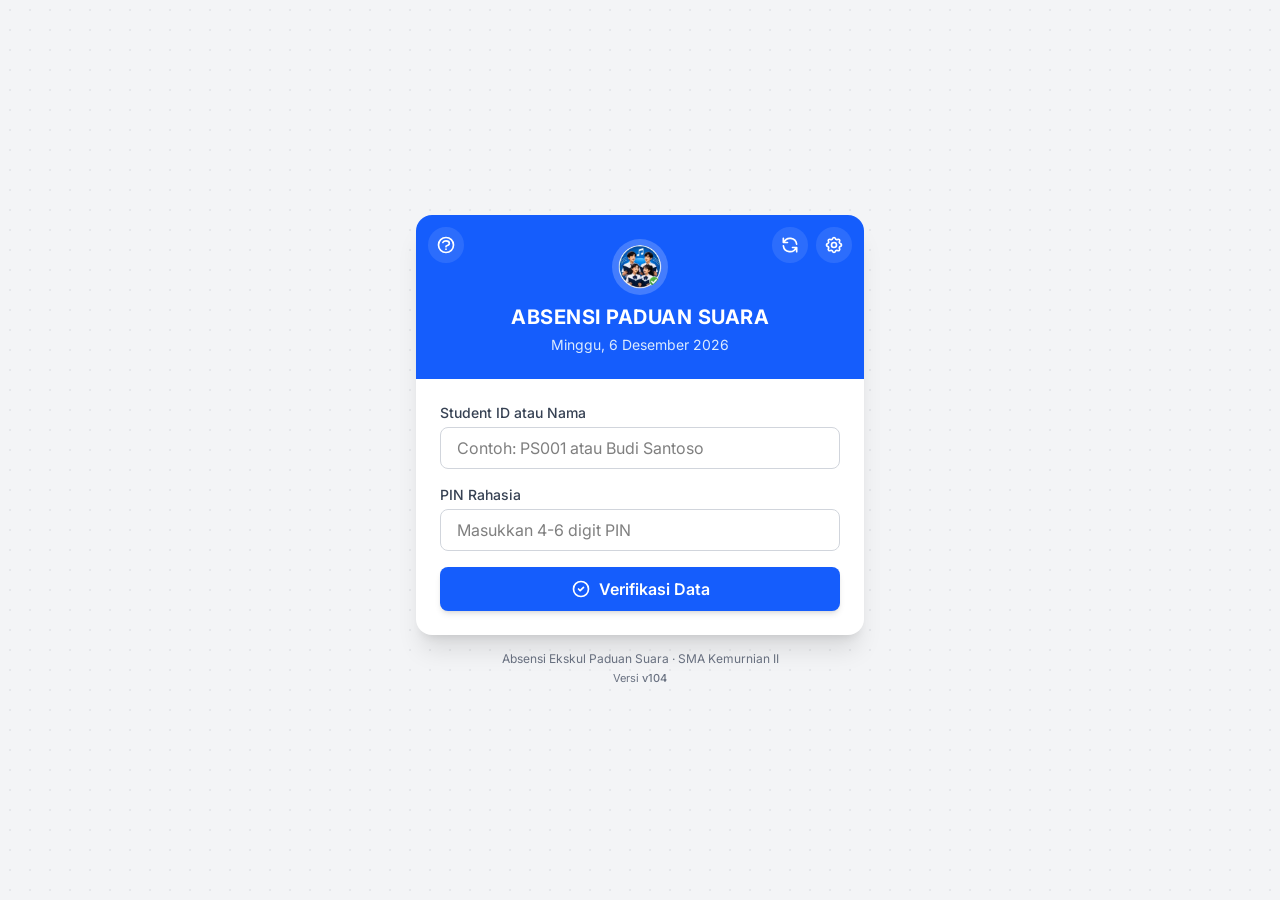
==== index.html @ 50d8f650 "color background feature for status messages Co-authored-by: monkeycode-ai <monkeycode-ai@chaitin.co" ====
<!DOCTYPE html>
<html lang="id">
<head>
    <meta charset="UTF-8">
    <meta name="viewport" content="width=device-width, initial-scale=1.0">
    <title>Absensi - Ekskul Paduan Suara</title>
    <meta name="description" content="Aplikasi absensi ekstrakurikuler Paduan Suara berbasis Google Sheets.">
    <meta name="theme-color" content="#2563eb">
    <link rel="icon" type="image/png" href="favicon.png">
    <link rel="stylesheet" href="styles.css?v=20260928h">
    <style>div[data-netlify-badge-floating] { display: none !important; }</style>
    <link rel="preconnect" href="https://fonts.googleapis.com">
    <link rel="preconnect" href="https://fonts.gstatic.com" crossorigin>
    <link rel="stylesheet" href="https://fonts.googleapis.com/css2?family=Inter:wght@400;500;600;700&display=swap" media="print" onload="this.media='all'">
    <noscript>
        <link rel="stylesheet" href="https://fonts.googleapis.com/css2?family=Inter:wght@400;500;600;700&display=swap">
    </noscript>
    <script src="config.js?v=20260928h" defer></script>
    <script src="app.js?v=20260928h" defer></script>
</head>
<body class="min-h-screen flex flex-col items-center justify-center p-4 bg-gray-50">

    <div id="maintenanceWindow" class="hidden fixed inset-x-0 top-0 z-[80] flex justify-center pt-4 pointer-events-none">
        <div class="blink-red text-white font-bold text-sm px-5 py-3 rounded-lg shadow-2xl border-2 border-red-300 text-center">We're Getting Things Ready</div>
    </div>

    <div class="w-full max-w-md bg-white rounded-2xl shadow-xl overflow-hidden relative">
        <!-- Header -->
        <header class="bg-blue-600 p-6 text-center text-white relative">
            <div class="absolute top-3 left-3">
                <button id="btnHelp" onclick="toggleHelpModal()" class="w-9 h-9 flex items-center justify-center rounded-full bg-white/10 hover:bg-white/20 transition" title="Bantuan" aria-label="Bantuan">
                    <svg class="w-5 h-5" fill="none" stroke="currentColor" viewBox="0 0 24 24" xmlns="http://www.w3.org/2000/svg">
                        <path stroke-linecap="round" stroke-linejoin="round" stroke-width="2" d="M8.228 9c.549-1.165 2.03-2 3.772-2 2.21 0 4 1.343 4 3 0 1.4-1.278 2.575-3.006 2.907-.542.104-.994.54-.994 1.093m0 3h.01M21 12a9 9 0 11-18 0 9 9 0 0118 0z"></path>
                    </svg>
                </button>
            </div>
            <div class="absolute top-3 right-3 flex items-center gap-2">
                <button id="btnRefresh" onclick="location.reload()" class="w-9 h-9 flex items-center justify-center rounded-full bg-white/10 hover:bg-white/20 transition" title="Muat Ulang Data" aria-label="Muat Ulang Data">
                    <svg class="w-5 h-5" fill="none" stroke="currentColor" viewBox="0 0 24 24" xmlns="http://www.w3.org/2000/svg">
                        <path stroke-linecap="round" stroke-linejoin="round" stroke-width="2" d="M4 4v5h.582m15.356 2A8.001 8.001 0 004.582 9m0 0H9m11 11v-5h-.581m0 0a8.003 8.003 0 01-15.357-2m15.357 2H15"></path>
                    </svg>
                </button>
                <button id="btnSettings" onclick="toggleSettingsModal()" class="w-9 h-9 flex items-center justify-center rounded-full bg-white/10 hover:bg-white/20 transition" title="Pengaturan &amp; Setup" aria-label="Pengaturan &amp; Setup">
                    <svg class="w-5 h-5" fill="none" stroke="currentColor" viewBox="0 0 24 24" xmlns="http://www.w3.org/2000/svg">
                        <path stroke-linecap="round" stroke-linejoin="round" stroke-width="2" d="M10.325 4.317c.426-1.756 2.924-1.756 3.35 0a1.724 1.724 0 002.573 1.066c1.543-.94 3.31.826 2.37 2.37a1.724 1.724 0 001.065 2.572c1.756.426 1.756 2.924 0 3.35a1.724 1.724 0 00-1.066 2.573c.94 1.543-.826 3.31-2.37 2.37a1.724 1.724 0 00-2.572 1.065c-.426 1.756-2.924 1.756-3.35 0a1.724 1.724 0 00-2.573-1.066c-1.543.94-3.31-.826-2.37-2.37a1.724 1.724 0 00-1.065-2.572c-1.756-.426-1.756-2.924 0-3.35a1.724 1.724 0 001.066-2.573c-.94-1.543.826-3.31 2.37-2.37.996.608 2.296.07 2.572-1.065z"></path>
                        <path stroke-linecap="round" stroke-linejoin="round" stroke-width="2" d="M15 12a3 3 0 11-6 0 3 3 0 016 0z"></path>
                    </svg>
                </button>
            </div>
            <div class="flex justify-center mb-2">
                <picture>
                    <source srcset="choir-icon-128.webp" type="image/webp">
                    <img src="choir-icon-128.png" alt="Logo Paduan Suara" class="w-14 h-14 rounded-full bg-white/20 p-1.5 object-contain cursor-pointer" id="centerLogo" onclick="logoClick()" title="Logo Paduan Suara">
                </picture>
            </div>
            <h1 class="text-xl font-bold tracking-wide">ABSENSI PADUAN SUARA</h1>
            <p class="text-sm text-blue-100 mt-1 cursor-pointer hover:text-white transition select-none" id="currentDateDisplay" onclick="peekLaporanToday()" title="Lihat laporan absensi hari ini">Memuat tanggal...</p>
        </header>

        <div id="mainCallout" class="hidden callout-banner">
            <div class="callout-marquee flex w-max items-center py-2.5 text-white">
                <span class="callout-marquee-item inline-flex items-center gap-2 px-6 whitespace-nowrap">
                    <svg class="w-5 h-5 shrink-0" fill="none" stroke="currentColor" viewBox="0 0 24 24" xmlns="http://www.w3.org/2000/svg"><path stroke-linecap="round" stroke-linejoin="round" stroke-width="2" d="M9 12l2 2 4-4m6 2a9 9 0 11-18 0 9 9 0 0118 0z"></path></svg>
                    <span id="mainCalloutText" class="callout-marquee-text text-sm font-bold"></span>
                </span>
                <span class="callout-marquee-item inline-flex items-center gap-2 px-6 whitespace-nowrap" aria-hidden="true">
                    <svg class="w-5 h-5 shrink-0" fill="none" stroke="currentColor" viewBox="0 0 24 24" xmlns="http://www.w3.org/2000/svg"><path stroke-linecap="round" stroke-linejoin="round" stroke-width="2" d="M9 12l2 2 4-4m6 2a9 9 0 11-18 0 9 9 0 0118 0z"></path></svg>
                    <span class="callout-marquee-text text-sm font-bold"></span>
                </span>
                <span class="callout-marquee-item inline-flex items-center gap-2 px-6 whitespace-nowrap" aria-hidden="true">
                    <svg class="w-5 h-5 shrink-0" fill="none" stroke="currentColor" viewBox="0 0 24 24" xmlns="http://www.w3.org/2000/svg"><path stroke-linecap="round" stroke-linejoin="round" stroke-width="2" d="M9 12l2 2 4-4m6 2a9 9 0 11-18 0 9 9 0 0118 0z"></path></svg>
                    <span class="callout-marquee-text text-sm font-bold"></span>
                </span>
                <span class="callout-marquee-item inline-flex items-center gap-2 px-6 whitespace-nowrap" aria-hidden="true">
                    <svg class="w-5 h-5 shrink-0" fill="none" stroke="currentColor" viewBox="0 0 24 24" xmlns="http://www.w3.org/2000/svg"><path stroke-linecap="round" stroke-linejoin="round" stroke-width="2" d="M9 12l2 2 4-4m6 2a9 9 0 11-18 0 9 9 0 0118 0z"></path></svg>
                    <span class="callout-marquee-text text-sm font-bold"></span>
                </span>
            </div>
        </div>

        <!-- Peringatan backend belum diatur (URL Apps Script kosong) -->
        <div id="connWarning" class="hidden mx-4 mt-3 rounded-lg border border-red-300 bg-red-50 px-4 py-3 text-red-700 flex items-start gap-2">
            <svg class="w-5 h-5 shrink-0 mt-0.5" fill="none" stroke="currentColor" viewBox="0 0 24 24" xmlns="http://www.w3.org/2000/svg"><path stroke-linecap="round" stroke-linejoin="round" stroke-width="2" d="M12 9v2m0 4h.01m-6.938 4h13.856c1.54 0 2.502-1.667 1.732-3L13.732 4c-.77-1.333-2.694-1.333-3.464 0L3.34 16c-.77 1.333.192 3 1.732 3z"></path></svg>
            <div class="text-sm">
                <p class="font-bold">Backend Google Sheets belum diatur</p>
                <p class="mt-1">Absensi belum dapat diproses. Admin: buka <b>Pengaturan &gt; Koneksi Google Sheets</b>, tempel <b>Apps Script Web App URL</b> yang berakhiran <code>/exec</code>, lalu tekan <b>Simpan</b>. Ketuk logo tengah 5 kali bila ikon Pengaturan belum tampil.</p>
                <button type="button" onclick="toggleAdminModal()" class="mt-2 font-semibold underline">Lihat panduan setup</button>
            </div>
        </div>

        <!-- Form Container -->
        <main class="p-6">
            
            <!-- Tahap 1: Validasi -->
            <form id="verifyForm" class="space-y-4">
                <div>
                    <label for="studentIdentity" class="block text-sm font-medium text-gray-700 mb-1">Student ID atau Nama</label>
                    <input type="text" id="studentIdentity" required placeholder="Contoh: PS001 atau Budi Santoso" class="w-full px-4 py-2 border border-gray-300 rounded-lg focus:ring-2 focus:ring-blue-500 focus:border-blue-500 outline-none transition">
                </div>
                <div>
                    <label for="studentPin" class="block text-sm font-medium text-gray-700 mb-1">PIN Rahasia</label>
                    <input type="password" id="studentPin" required placeholder="Masukkan 4-6 digit PIN" class="w-full px-4 py-2 border border-gray-300 rounded-lg focus:ring-2 focus:ring-blue-500 focus:border-blue-500 outline-none transition" inputmode="numeric">
                </div>
                <button type="submit" id="btnVerify" class="w-full bg-blue-600 hover:bg-blue-700 text-white font-semibold py-2.5 rounded-lg transition shadow-md flex items-center justify-center gap-2">
                    <svg class="w-5 h-5" fill="none" stroke="currentColor" viewBox="0 0 24 24" xmlns="http://www.w3.org/2000/svg"><path stroke-linecap="round" stroke-linejoin="round" stroke-width="2" d="M9 12l2 2 4-4m6 2a9 9 0 11-18 0 9 9 0 0118 0z"></path></svg>
                    <div id="verifyLoader" class="loader hidden"></div>
                    <span id="verifyText">Verifikasi Data</span>
                </button>
            </form>

            <!-- Tahap 2: Detail Absensi -->
            <form id="attendanceForm" class="space-y-4 hidden slide-up">
                <div class="bg-blue-50 p-4 rounded-lg border border-blue-100 mb-4">
                    <p class="text-xs text-blue-500 font-semibold uppercase tracking-wider mb-1">Data Siswa Valid</p>
                    <p class="font-bold text-gray-800 text-lg" id="displayName">-</p>
                    <div class="flex items-center gap-2 text-sm mt-1">
                        <span class="text-gray-600"><span class="font-semibold text-gray-700">ID:</span> <span id="displayStudentId">-</span></span>
                        <span class="text-gray-300">|</span>
                        <span class="text-gray-600" id="displayClass">-</span>
                    </div>
                    <p class="text-xs text-gray-500 mt-2"><span class="font-semibold text-gray-700">Login:</span> <span id="displayLoginTime">-</span></p>
                </div>

                <div>
                    <label for="jenisLatihan" class="block text-sm font-medium text-gray-700 mb-1">Keperluan / Jenis Latihan</label>
                    <select id="jenisLatihan" required class="w-full px-4 py-2 border border-gray-300 rounded-lg focus:ring-2 focus:ring-blue-500 focus:border-blue-500 outline-none transition bg-white">
                        <option value="" disabled selected>Pilih jenis latihan...</option>
                        <option value="Latihan Rutin">Latihan Rutin</option>
                        <option value="Latihan Vokal">Latihan Vokal</option>
                        <option value="Latihan Lagu">Latihan Lagu</option>
                        <option value="Persiapan Lomba">Persiapan Lomba</option>
                        <option value="Persiapan Pentas">Persiapan Pentas</option>
                        <option value="Gladi Bersih">Gladi Bersih</option>
                        <option value="Latihan Tambahan">Latihan Tambahan</option>
                        <option value="Lainnya">Lainnya</option>
                        <option value="Izin">Izin</option>
                    </select>
                </div>

                <div id="remarkBlock">
                    <label for="remark" class="block text-sm font-medium text-gray-700 mb-1">Catatan / Remark
                        <span id="remarkOptional" class="text-gray-500 font-normal">(Opsional)</span>
                        <span id="remarkRequiredLabel" class="text-red-500 font-normal hidden">(Wajib untuk Izin)</span>
                    </label>
                    <textarea id="remark" rows="2" placeholder="Tulis catatan jika ada..." class="w-full px-4 py-2 border border-gray-300 rounded-lg focus:ring-2 focus:ring-blue-500 focus:border-blue-500 outline-none transition resize-none"></textarea>
                </div>

                <div class="flex items-start gap-3 bg-yellow-100 p-3 rounded-lg border border-yellow-300">
                    <input type="checkbox" id="disclaimerCheck" required class="mt-0.5 w-4 h-4 text-blue-600 border-gray-300 rounded focus:ring-2 focus:ring-blue-500 shrink-0">
                    <label for="disclaimerCheck" class="text-xs text-gray-700 leading-relaxed">
                        <span id="disclaimerPresent">Saya menyatakan dengan jujur bahwa absensi ini benar-benar saya lakukan sendiri dan saya sudah berada di ruangan latihan. Saya bertanggung jawab atas kebenaran data absensi yang saya isi.</span>
                        <span id="disclaimerIzin" class="hidden">Izin yang saya cantumkan adalah benar dan dapat dipertanggungjawabkan. Saya bertanggung jawab atas kebenaran keterangan izin yang saya isi.</span>
                    </label>
                </div>

                <div class="flex gap-2 pt-2">
                    <button type="button" id="btnBack" class="w-1/3 bg-gray-200 hover:bg-gray-300 text-gray-800 font-semibold py-2.5 rounded-lg transition flex items-center justify-center gap-2">
                        <svg class="w-5 h-5" fill="none" stroke="currentColor" viewBox="0 0 24 24" xmlns="http://www.w3.org/2000/svg"><path stroke-linecap="round" stroke-linejoin="round" stroke-width="2" d="M6 18L18 6M6 6l12 12"></path></svg>
                        Batal
                    </button>
                    <button type="submit" id="btnSubmit" class="w-2/3 bg-green-600 hover:bg-green-700 text-white font-semibold py-2.5 rounded-lg transition shadow-md flex items-center justify-center gap-2">
                        <svg class="w-5 h-5" fill="none" stroke="currentColor" viewBox="0 0 24 24" xmlns="http://www.w3.org/2000/svg"><path stroke-linecap="round" stroke-linejoin="round" stroke-width="2" d="M5 13l4 4L19 7"></path></svg>
                        <div id="submitLoader" class="loader hidden"></div>
                        <span id="submitText">Submit Absensi</span>
                    </button>
                </div>
            </form>
        </main>
    </div>

    <!-- Footer -->
    <footer class="mt-4 text-center text-xs text-gray-500">
        <p onclick="toggleQrModal()" class="cursor-pointer hover:text-gray-700 transition" title="Tampilkan QR Paduan Suara">Absensi Ekskul Paduan Suara &middot; SMA Kemurnian II</p>
        <p class="mt-1 text-[11px] text-gray-500">Versi <span id="appVersion" class="font-medium">v-</span></p>
    </footer>

    <!-- Tombol Admin (Setup) - dinonaktifkan -->
    <button onclick="toggleAdminModal()" class="hidden">
        Admin: Setup Google Sheets Backend
    </button>

    <!-- Modal Status (Berhasil/Gagal) -->
    <div id="statusModal" class="fixed inset-0 bg-black/50 hidden items-center justify-center z-[70] p-4 opacity-0 transition-opacity duration-300">
        <div class="bg-white rounded-2xl shadow-2xl p-6 max-w-sm w-full text-center transform scale-95 transition-transform duration-300" id="statusModalContent">
            <div id="statusIcon" class="mx-auto w-16 h-16 rounded-full flex items-center justify-center mb-4"></div>
            <h2 id="statusTitle" class="text-xl font-bold text-gray-800 mb-2">Status</h2>
            <p id="statusMessage" class="text-gray-600 mb-6">Pesan detail akan muncul di sini.</p>
            <button onclick="closeStatusModal()" class="w-full bg-gray-100 hover:bg-gray-200 text-gray-800 font-semibold py-2.5 rounded-lg transition flex items-center justify-center gap-2">
                <svg class="w-5 h-5" fill="none" stroke="currentColor" viewBox="0 0 24 24" xmlns="http://www.w3.org/2000/svg"><path stroke-linecap="round" stroke-linejoin="round" stroke-width="2" d="M13 7l5 5-5 5M6 12h12"></path></svg>
                Lanjutkan
            </button>
        </div>
    </div>

    <!-- Modal Konfirmasi -->
    <div id="confirmModal" class="fixed inset-0 bg-black/50 hidden items-center justify-center z-[80] p-4 opacity-0 transition-opacity duration-300">
        <div class="bg-white rounded-2xl shadow-2xl p-6 max-w-sm w-full text-center transform scale-95 transition-transform duration-300" id="confirmModalContent">
            <div class="mx-auto w-16 h-16 rounded-full flex items-center justify-center mb-4 bg-yellow-100 text-yellow-600">
                <svg class="w-10 h-10" fill="none" stroke="currentColor" viewBox="0 0 24 24" xmlns="http://www.w3.org/2000/svg"><path stroke-linecap="round" stroke-linejoin="round" stroke-width="2" d="M12 9v2m0 4h.01M10.29 3.86L1.82 18a2 2 0 001.71 3h16.94a2 2 0 001.71-3L13.71 3.86a2 2 0 00-3.42 0z"></path></svg>
            </div>
            <h2 id="confirmTitle" class="text-xl font-bold text-gray-800 mb-2">Konfirmasi</h2>
            <p id="confirmMessage" class="text-gray-600 mb-6">Pesan konfirmasi akan muncul di sini.</p>
            <div class="flex gap-2">
                <button type="button" id="confirmCancel" class="flex-1 bg-gray-100 hover:bg-gray-200 text-gray-800 font-semibold py-2.5 rounded-lg transition">Batal</button>
                <button type="button" id="confirmOk" class="flex-1 bg-blue-600 hover:bg-blue-700 text-white font-semibold py-2.5 rounded-lg transition">Lanjutkan</button>
            </div>
        </div>
    </div>

    <!-- Modal Pembaruan Aplikasi (perlu hard refresh) -->
    <div id="updateModal" class="fixed inset-0 bg-black/50 hidden items-center justify-center z-[100] p-4 opacity-0 transition-opacity duration-300">
        <div class="bg-white rounded-2xl shadow-2xl p-6 max-w-sm w-full text-center transform scale-95 transition-transform duration-300 border-2 border-red-300" id="updateModalContent">
            <div class="mx-auto w-16 h-16 rounded-full flex items-center justify-center mb-4 bg-red-100 text-red-600">
                <svg class="w-10 h-10" fill="none" stroke="currentColor" viewBox="0 0 24 24" xmlns="http://www.w3.org/2000/svg"><path stroke-linecap="round" stroke-linejoin="round" stroke-width="2" d="M4 4v5h.582m15.356 2A8.001 8.001 0 004.582 9m0 0H9m11 11v-5h-.581m0 0a8.003 8.003 0 01-15.357-2m15.357 2H15"></path></svg>
            </div>
            <h2 class="text-xl font-bold text-red-700 mb-2">Pembaruan Tersedia</h2>
            <p class="text-gray-600 mb-6">Aplikasi ada perubahan, perlu hard refresh ulang.</p>
            <div class="flex gap-2">
                <button type="button" onclick="dismissUpdateModal()" class="flex-1 bg-gray-100 hover:bg-gray-200 text-gray-800 font-semibold py-2.5 rounded-lg transition">Nanti</button>
                <button type="button" id="btnHardRefresh" onclick="hardRefreshApp()" class="flex-1 btn-danger font-semibold py-2.5 rounded-lg transition flex items-center justify-center gap-2">
                    <svg class="w-5 h-5" fill="none" stroke="currentColor" viewBox="0 0 24 24" xmlns="http://www.w3.org/2000/svg"><path stroke-linecap="round" stroke-linejoin="round" stroke-width="2" d="M4 4v5h.582m15.356 2A8.001 8.001 0 004.582 9m0 0H9m11 11v-5h-.581m0 0a8.003 8.003 0 01-15.357-2m15.357 2H15"></path></svg>
                    Hard Refresh
                </button>
            </div>
        </div>
    </div>

    <!-- Modal Pengaturan Admin -->
    <!-- Modal Pengaturan (publik): Koneksi & Setup Backend -->
    <div id="settingsModal" class="fixed inset-0 bg-black/60 hidden flex-col items-center justify-center z-50 p-4 opacity-0 transition-opacity duration-300">
        <div class="bg-white rounded-2xl shadow-2xl max-w-md w-full max-h-[90vh] flex flex-col overflow-hidden">
            <div class="px-6 py-4 border-b flex justify-between items-center bg-gray-50">
                <h2 class="text-lg font-bold text-gray-800">Pengaturan &amp; Setup</h2>
                <button onclick="toggleSettingsModal()" class="text-gray-500 hover:text-red-500 text-2xl leading-none">&times;</button>
            </div>
            <div class="p-6 overflow-y-auto flex-1 space-y-5">
                <!-- Koneksi Google Sheets -->
                <div class="bg-green-50 p-4 rounded-lg border border-green-200" id="connBlock">
                    <button type="button" onclick="toggleSettingsSection('connBody', this)" aria-expanded="false" class="w-full flex items-center justify-between gap-2 text-left">
                        <span class="flex items-center gap-2">
                            <span class="inline-flex w-8 h-8 items-center justify-center rounded-full bg-green-100 text-green-700 shrink-0" aria-hidden="true">
                                <svg class="w-5 h-5" fill="none" stroke="currentColor" viewBox="0 0 24 24" xmlns="http://www.w3.org/2000/svg"><path stroke-linecap="round" stroke-linejoin="round" stroke-width="2" d="M13.828 10.172a4 4 0 00-5.656 0l-4 4a4 4 0 105.656 5.656l1.102-1.101m-.758-4.899a4 4 0 005.656 0l4-4a4 4 0 00-5.656-5.656l-1.1 1.1"></path></svg>
                            </span>
                            <h3 class="font-bold text-sm">Koneksi Google Sheets</h3>
                        </span>
                        <svg data-chevron="true" class="w-4 h-4 text-gray-500 shrink-0" fill="none" stroke="currentColor" viewBox="0 0 24 24" xmlns="http://www.w3.org/2000/svg"><path stroke-linecap="round" stroke-linejoin="round" stroke-width="2" d="M19 9l-7 7-7-7"></path></svg>
                    </button>
                    <div id="connBody" class="hidden mt-3">
                    <p class="text-xs text-gray-500 mb-3">Atur URL Aplikasi Web Google Apps Script sebagai backend absensi. Kosongkan untuk memakai URL default dari <code>config.js</code>.</p>
                    <div id="connSource" class="text-xs font-medium mb-3"></div>
                    <label for="apiUrlSetting" class="block text-sm font-medium text-gray-700 mb-1">Apps Script Web App URL</label>
                    <input type="url" id="apiUrlSetting" inputmode="url" placeholder="https://script.google.com/macros/s/.../exec" autocomplete="off" class="w-full px-4 py-2 border border-gray-300 rounded-lg focus:ring-2 focus:ring-blue-500 focus:border-blue-500 outline-none transition">
                    <div class="flex gap-2 mt-3">
                        <button id="btnTestConn" class="w-1/2 bg-gray-200 hover:bg-gray-300 text-gray-800 font-semibold py-2 rounded-lg transition flex items-center justify-center gap-2">
                            <svg class="w-5 h-5" fill="none" stroke="currentColor" viewBox="0 0 24 24" xmlns="http://www.w3.org/2000/svg"><path stroke-linecap="round" stroke-linejoin="round" stroke-width="2" d="M8.111 16.404a5.5 5.5 0 017.778 0M12 20h.01m-7.08-7.07c3.9-3.9 10.23-3.9 14.14 0M1.394 9.393c5.857-5.857 15.355-5.857 21.213 0"></path></svg>
                            Test Koneksi
                        </button>
                        <button id="btnSaveConn" class="w-1/2 bg-green-600 hover:bg-green-700 text-white font-semibold py-2 rounded-lg transition shadow-md flex items-center justify-center gap-2">
                            <svg class="w-5 h-5" fill="none" stroke="currentColor" viewBox="0 0 24 24" xmlns="http://www.w3.org/2000/svg"><path stroke-linecap="round" stroke-linejoin="round" stroke-width="2" d="M4 16v1a3 3 0 003 3h10a3 3 0 003-3v-1m-4-4l-4 4m0 0l-4-4m4 4V4"></path></svg>
                            Simpan
                        </button>
                    </div>
                    <p id="connStatus" class="text-sm mt-2"></p>
                    </div>
                </div>

                <!-- Setup Backend -->
                <div class="bg-gray-50 p-4 rounded-lg border border-gray-200">
                    <div class="flex items-center gap-2 mb-1">
                        <span class="inline-flex w-8 h-8 items-center justify-center rounded-full bg-slate-200 text-slate-700 shrink-0" aria-hidden="true">
                            <svg class="w-5 h-5" fill="none" stroke="currentColor" viewBox="0 0 24 24" xmlns="http://www.w3.org/2000/svg"><path stroke-linecap="round" stroke-linejoin="round" stroke-width="2" d="M12 6.253v13m0-13C10.832 5.477 9.246 5 7.5 5S4.168 5.477 3 6.253v13C4.168 18.477 5.754 18 7.5 18s3.332.477 4.5 1.253m0-13C13.168 5.477 14.754 5 16.5 5c1.747 0 3.332.477 4.5 1.253v13C19.832 18.477 18.247 18 16.5 18c-1.746 0-3.332.477-4.5 1.253"></path></svg>
                        </span>
                        <h3 class="font-bold text-sm">Setup Backend</h3>
                    </div>
                    <p class="text-xs text-gray-500 mb-3">Panduan menghubungkan aplikasi ini ke Google Sheets.</p>
                    <button id="btnShowSetup" onclick="toggleAdminModal()" class="w-full bg-gray-800 hover:bg-gray-900 text-white font-semibold py-2 rounded-lg transition flex items-center justify-center gap-2">
                        <svg class="w-5 h-5" fill="none" stroke="currentColor" viewBox="0 0 24 24" xmlns="http://www.w3.org/2000/svg"><path stroke-linecap="round" stroke-linejoin="round" stroke-width="2" d="M4 6h16M4 10h16M4 14h16M4 18h16"></path></svg>
                        Setup Google Sheets Backend
                    </button>
                </div>
            </div>
        </div>
    </div>

    <!-- Modal Menu Admin (tersembunyi: buka dengan 5x ketuk logo) -->
    <div id="menuAdminModal" class="fixed inset-0 bg-black/60 hidden flex-col items-center justify-center z-50 p-4 opacity-0 transition-opacity duration-300">
        <div class="bg-white rounded-2xl shadow-2xl max-w-md w-full max-h-[90vh] flex flex-col overflow-hidden">
            <div class="px-6 py-4 border-b flex justify-between items-center bg-gray-50">
                <h2 class="text-lg font-bold text-gray-800">Menu Admin</h2>
                <button onclick="toggleMenuAdminModal()" class="text-gray-500 hover:text-red-500 text-2xl leading-none">&times;</button>
            </div>
            <div class="p-6 overflow-y-auto flex-1 space-y-5">
                <!-- Keamanan -->
                <div class="bg-gray-50 p-4 rounded-lg border border-gray-200">
                    <div class="flex items-center gap-2 mb-1">
                        <span class="inline-flex w-8 h-8 items-center justify-center rounded-full bg-blue-100 text-blue-700 shrink-0" aria-hidden="true">
                            <svg class="w-5 h-5" fill="none" stroke="currentColor" viewBox="0 0 24 24" xmlns="http://www.w3.org/2000/svg"><path stroke-linecap="round" stroke-linejoin="round" stroke-width="2" d="M12 15v2m-6 4h12a2 2 0 002-2v-6a2 2 0 00-2-2H6a2 2 0 00-2 2v6a2 2 0 002 2zm10-10V7a4 4 0 00-8 0v4h8z"></path></svg>
                        </span>
                        <h3 class="font-bold text-sm">Keamanan</h3>
                    </div>
                    <p class="text-xs text-gray-500 mb-3">Menu ini khusus admin dan dilindungi kata sandi. Koneksi Google Sheets & Setup Backend ada di menu <b>Pengaturan</b> (ikon roda gigi) yang dapat dibuka tanpa kata sandi.</p>

                    <div id="secLocked">
                        <label for="unlockPwd" class="block text-sm font-medium text-gray-700 mb-1">Kata Sandi Admin</label>
                        <input type="password" id="unlockPwd" autocomplete="current-password" placeholder="Masukkan kata sandi admin" class="w-full px-4 py-2 border border-gray-300 rounded-lg focus:ring-2 focus:ring-blue-500 focus:border-blue-500 outline-none transition">
                        <button id="btnUnlock" class="w-full mt-3 bg-blue-600 hover:bg-blue-700 text-white font-semibold py-2 rounded-lg transition shadow-md flex items-center justify-center gap-2">
                            <svg class="w-5 h-5" fill="none" stroke="currentColor" viewBox="0 0 24 24" xmlns="http://www.w3.org/2000/svg"><path stroke-linecap="round" stroke-linejoin="round" stroke-width="2" d="M8 11V7a4 4 0 118 0m-4 1v1m-6 4h12a2 2 0 012 2v6a2 2 0 01-2 2H6a2 2 0 01-2-2v-6a2 2 0 012-2z"></path></svg>
                            Buka Kunci
                        </button>
                        <p id="unlockStatus" class="text-xs mt-2"></p>
                        <p class="text-xs text-gray-500 mt-2">Submenu Tahun ekskul padus, Laporan Absensi, Daftar Siswa, dan Backup Data dikunci sampai kata sandi yang benar dimasukkan.</p>
                    </div>

                    <div id="secUnlocked" class="hidden">
                        <div class="flex justify-end mb-3">
                            <button id="btnLock" class="bg-gray-200 hover:bg-gray-300 text-gray-800 text-sm font-semibold px-3 py-1.5 rounded-lg transition flex items-center gap-2">
                                <svg class="w-4 h-4" fill="none" stroke="currentColor" viewBox="0 0 24 24" xmlns="http://www.w3.org/2000/svg"><path stroke-linecap="round" stroke-linejoin="round" stroke-width="2" d="M12 15v2m-6 4h12a2 2 0 002-2v-6a2 2 0 00-2-2H6a2 2 0 00-2 2v6a2 2 0 002 2zm10-10V7a4 4 0 00-8 0v4h8z"></path></svg>
                                Kunci Pengaturan
                            </button>
                        </div>
                    </div>
                </div>

                <!-- Tahun ekskul padus -->
                <div class="bg-yellow-50 p-4 rounded-lg border border-yellow-200 hidden" id="yearBlock">
                    <div class="flex items-start justify-between gap-3">
                        <div>
                            <div class="flex items-center gap-2 mb-1">
                                <span class="inline-flex w-8 h-8 items-center justify-center rounded-full bg-amber-100 text-amber-700 shrink-0" aria-hidden="true">
                                    <svg class="w-5 h-5" fill="none" stroke="currentColor" viewBox="0 0 24 24" xmlns="http://www.w3.org/2000/svg"><path stroke-linecap="round" stroke-linejoin="round" stroke-width="2" d="M8 7V3m8 4V3m-9 8h10M5 21h14a2 2 0 002-2V7a2 2 0 00-2-2H5a2 2 0 00-2 2v12a2 2 0 002 2z"></path></svg>
                                </span>
                                <h3 class="font-bold text-sm">Tahun ekskul padus</h3>
                            </div>
                            <p class="text-xs text-gray-500">Aktifkan untuk membatasi semua laporan pada rentang tahun ekskul (bulan-tahun).</p>
                        </div>
                        <button type="button" id="yearEnabledToggle" role="switch" aria-checked="true" aria-label="Aktifkan batas tahun ekskul" class="relative inline-flex h-6 w-11 shrink-0 items-center rounded-full bg-gray-300 transition-colors">
                            <span id="yearEnabledKnob" class="inline-block h-4 w-4 transform rounded-full bg-white shadow transition-transform translate-x-1"></span>
                        </button>
                    </div>
                    <p id="yearToggleStatus" class="text-xs mt-2 font-medium"></p>
                    <div id="yearRangeFields" class="mt-3">
                        <label for="startYearSetting" class="block text-sm font-medium text-gray-700 mb-1">Awal ekskul (MM-YYYY):</label>
                        <input type="text" id="startYearSetting" placeholder="MM-YYYY" maxlength="7" inputmode="numeric" autocomplete="off" class="w-full px-4 py-2 border border-gray-300 rounded-lg focus:ring-2 focus:ring-blue-500 focus:border-blue-500 outline-none transition bg-white">
                        <label for="endYearSetting" class="block text-sm font-medium text-gray-700 mb-1 mt-3">Akhir ekskul (MM-YYYY):</label>
                        <input type="text" id="endYearSetting" placeholder="MM-YYYY" maxlength="7" inputmode="numeric" autocomplete="off" class="w-full px-4 py-2 border border-gray-300 rounded-lg focus:ring-2 focus:ring-blue-500 focus:border-blue-500 outline-none transition bg-white">
                        <button id="btnSaveYear" class="w-full mt-3 bg-blue-600 hover:bg-blue-700 text-white font-semibold py-2 rounded-lg transition shadow-md flex items-center justify-center gap-2">
                            <svg class="w-5 h-5" fill="none" stroke="currentColor" viewBox="0 0 24 24" xmlns="http://www.w3.org/2000/svg"><path stroke-linecap="round" stroke-linejoin="round" stroke-width="2" d="M4 16v1a3 3 0 003 3h10a3 3 0 003-3v-1m-4-4l-4 4m0 0l-4-4m4 4V4"></path></svg>
                            Simpan
                        </button>
                        <p id="yearStatus" class="text-sm mt-2"></p>
                    </div>
                </div>

                <!-- Laporan Absensi -->
                <div class="bg-yellow-50 p-4 rounded-lg border border-yellow-200 hidden" id="reportBlock">
                    <div class="flex items-center gap-2 mb-1">
                        <span class="inline-flex w-8 h-8 items-center justify-center rounded-full bg-blue-100 text-blue-700 shrink-0" aria-hidden="true">
                            <svg class="w-5 h-5" fill="none" stroke="currentColor" viewBox="0 0 24 24" xmlns="http://www.w3.org/2000/svg"><path stroke-linecap="round" stroke-linejoin="round" stroke-width="2" d="M9 19v-6a2 2 0 00-2-2H5a2 2 0 00-2 2v6a2 2 0 002 2h2a2 2 0 002-2zm0 0V9a2 2 0 012-2h2a2 2 0 012 2v10m-6 0a2 2 0 002 2h2a2 2 0 002-2m0 0V5a2 2 0 012-2h2a2 2 0 012 2v14a2 2 0 01-2 2h-2a2 2 0 01-2-2z"></path></svg>
                        </span>
                        <h3 class="font-bold text-sm">Laporan Absensi</h3>
                    </div>
                    <p class="text-xs text-gray-500 mb-3">Lihat data absensi berdasarkan tanggal.</p>
                    <label for="reportDate" class="block text-sm font-medium text-gray-700 mb-1">Tanggal</label>
                    <input type="date" id="reportDate" class="w-full px-4 py-2 border border-gray-300 rounded-lg focus:ring-2 focus:ring-blue-500 focus:border-blue-500 outline-none transition bg-white">
                    <button id="btnShowReport" class="w-full mt-3 bg-blue-600 hover:bg-blue-700 text-white font-semibold py-2 rounded-lg transition shadow-md flex items-center justify-center gap-2">
                        <svg class="w-5 h-5" fill="none" stroke="currentColor" viewBox="0 0 24 24" xmlns="http://www.w3.org/2000/svg"><path stroke-linecap="round" stroke-linejoin="round" stroke-width="2" d="M8 7V3m8 4V3m-9 8h10M5 21h14a2 2 0 002-2V7a2 2 0 00-2-2H5a2 2 0 00-2 2v12a2 2 0 002 2z"></path></svg>
                        Lihat Data
                    </button>
                    <p id="reportStatus" class="text-sm mt-2"></p>
                </div>

                <!-- Daftar Siswa -->
                <div class="bg-yellow-50 p-4 rounded-lg border border-yellow-200 hidden" id="studentBlock">
                    <div class="flex items-center gap-2 mb-1">
                        <span class="inline-flex w-8 h-8 items-center justify-center rounded-full bg-indigo-100 text-indigo-700 shrink-0" aria-hidden="true">
                            <svg class="w-5 h-5" fill="none" stroke="currentColor" viewBox="0 0 24 24" xmlns="http://www.w3.org/2000/svg"><path stroke-linecap="round" stroke-linejoin="round" stroke-width="2" d="M17 20h5v-2a3 3 0 00-5.356-1.857M17 20H7m10 0v-2c0-.656-.126-1.283-.356-1.857M7 20H2v-2a3 3 0 015.356-1.857M7 20v-2c0-.656.126-1.283.356-1.857m0 0a5.002 5.002 0 019.288 0M15 7a3 3 0 11-6 0 3 3 0 016 0zm6 3a2 2 0 11-4 0 2 2 0 014 0zM7 10a2 2 0 11-4 0 2 2 0 014 0z"></path></svg>
                        </span>
                        <h3 class="font-bold text-sm">Daftar Siswa</h3>
                    </div>
                    <p class="text-xs text-gray-500 mb-3">Lihat daftar siswa dari sheet STUDENTS (PIN tidak ditampilkan).</p>
                    <button id="btnShowStudents" class="w-full bg-blue-600 hover:bg-blue-700 text-white font-semibold py-2 rounded-lg transition shadow-md flex items-center justify-center gap-2">
                        <svg class="w-5 h-5" fill="none" stroke="currentColor" viewBox="0 0 24 24" xmlns="http://www.w3.org/2000/svg"><path stroke-linecap="round" stroke-linejoin="round" stroke-width="2" d="M17 20h5v-2a3 3 0 00-5.356-1.857M17 20H7m10 0v-2c0-.656-.126-1.283-.356-1.857M7 20H2v-2a3 3 0 015.356-1.857M7 20v-2c0-.656.126-1.283.356-1.857m0 0a5.002 5.002 0 019.288 0M15 7a3 3 0 11-6 0 3 3 0 016 0zm6 3a2 2 0 11-4 0 2 2 0 014 0zM7 10a2 2 0 11-4 0 2 2 0 014 0z"></path></svg>
                        Lihat Daftar Siswa
                    </button>
                    <p id="studentStatus" class="text-sm mt-2"></p>
                </div>

                <!-- Backup Data -->
                <div class="bg-gray-50 p-4 rounded-lg border border-gray-200 hidden" id="backupBlock">
                    <button type="button" onclick="toggleSettingsSection('backupBody', this)" aria-expanded="false" class="w-full flex items-center justify-between gap-2 text-left">
                        <span class="flex items-center gap-2">
                            <span class="inline-flex w-8 h-8 items-center justify-center rounded-full bg-emerald-100 text-emerald-700 shrink-0" aria-hidden="true">
                                <svg class="w-5 h-5" fill="none" stroke="currentColor" viewBox="0 0 24 24" xmlns="http://www.w3.org/2000/svg"><path stroke-linecap="round" stroke-linejoin="round" stroke-width="2" d="M4 7v10c0 2.21 3.582 4 8 4s8-1.79 8-4V7M4 7c0 2.21 3.582 4 8 4s8-1.79 8-4M4 7c0-2.21 3.582-4 8-4s8 1.79 8 4m0 5c0 2.21-3.582 4-8 4s-8-1.79-8-4"></path></svg>
                            </span>
                            <h3 class="font-bold text-sm">Backup Data</h3>
                        </span>
                        <svg data-chevron="true" class="w-4 h-4 text-gray-500 shrink-0" fill="none" stroke="currentColor" viewBox="0 0 24 24" xmlns="http://www.w3.org/2000/svg"><path stroke-linecap="round" stroke-linejoin="round" stroke-width="2" d="M19 9l-7 7-7-7"></path></svg>
                    </button>
                    <div id="backupBody" class="hidden mt-3">
                    <p class="text-xs text-gray-500 mb-3">Salin sheet STUDENTS dan ATTENDANCE menjadi sheet bertanggal (mis. STUDENTS110926) di spreadsheet yang sama.</p>
                    <p class="text-xs text-gray-500 mb-3">Maksimal <span class="font-semibold" id="backupKeepLabel">6</span> backup bertanggal disimpan per sheet; backup terlama otomatis dihapus.</p>
                    <button id="btnShowBackup" class="w-full bg-blue-600 hover:bg-blue-700 text-white font-semibold py-2 rounded-lg transition shadow-md flex items-center justify-center gap-2">
                        <svg class="w-5 h-5" fill="none" stroke="currentColor" viewBox="0 0 24 24" xmlns="http://www.w3.org/2000/svg"><path stroke-linecap="round" stroke-linejoin="round" stroke-width="2" d="M4 7v10c0 2.21 3.582 4 8 4s8-1.79 8-4V7M4 7c0 2.21 3.582 4 8 4s8-1.79 8-4M4 7c0-2.21 3.582-4 8-4s8 1.79 8 4m0 5c0 2.21-3.582 4-8 4s-8-1.79-8-4"></path></svg>
                        Buat Backup Sekarang
                    </button>
                    <p id="backupStatus" class="text-sm mt-2"></p>
                    <div class="mt-3">
                        <p class="text-xs font-semibold text-gray-600 mb-1">Daftar data backup:</p>
                        <div id="backupList" class="flex flex-col gap-1 text-[11px]"></div>
                    </div>
                    </div>
                </div>

                <!-- Ubah Password -->
                <div class="bg-red-50 p-4 rounded-lg border border-red-200 hidden" id="pwdChangeBlock">
                    <button type="button" onclick="toggleSettingsSection('pwdBody', this)" aria-expanded="false" class="w-full flex items-center justify-between gap-2 text-left">
                        <span class="flex items-center gap-2">
                            <span class="inline-flex w-8 h-8 items-center justify-center rounded-full bg-red-100 text-red-600 shrink-0" aria-hidden="true">
                                <svg class="w-5 h-5" fill="none" stroke="currentColor" viewBox="0 0 24 24" xmlns="http://www.w3.org/2000/svg"><path stroke-linecap="round" stroke-linejoin="round" stroke-width="2" d="M15 7a2 2 0 012 2m4 0a6 6 0 01-7.743 5.743L11 17H9v2H7v2H4a1 1 0 01-1-1v-2.586a1 1 0 01.293-.707l5.964-5.964A6 6 0 1121 9z"></path></svg>
                            </span>
                            <h3 class="font-bold text-sm text-red-700">Ubah Password</h3>
                        </span>
                        <svg data-chevron="true" class="w-4 h-4 text-red-500 shrink-0" fill="none" stroke="currentColor" viewBox="0 0 24 24" xmlns="http://www.w3.org/2000/svg"><path stroke-linecap="round" stroke-linejoin="round" stroke-width="2" d="M19 9l-7 7-7-7"></path></svg>
                    </button>
                    <div id="pwdBody" class="hidden mt-3">
                    <p class="text-xs text-gray-500 mb-3">Ubah kata sandi admin yang digunakan untuk membuka Menu Admin.</p>
                    <label for="oldPwd" class="block text-sm font-medium text-gray-700 mb-1">Kata Sandi Saat Ini</label>
                    <input type="password" id="oldPwd" autocomplete="current-password" placeholder="Kata sandi saat ini" class="w-full px-4 py-2 border border-gray-300 rounded-lg focus:ring-2 focus:ring-blue-500 focus:border-blue-500 outline-none transition">
                    <label for="newPwd" class="block text-sm font-medium text-gray-700 mb-1 mt-3">Kata Sandi Baru</label>
                    <input type="password" id="newPwd" autocomplete="new-password" placeholder="Minimal 4 karakter" class="w-full px-4 py-2 border border-gray-300 rounded-lg focus:ring-2 focus:ring-blue-500 focus:border-blue-500 outline-none transition">
                    <label for="confirmPwd" class="block text-sm font-medium text-gray-700 mb-1 mt-3">Konfirmasi Kata Sandi Baru</label>
                    <input type="password" id="confirmPwd" autocomplete="new-password" placeholder="Ulangi kata sandi baru" class="w-full px-4 py-2 border border-gray-300 rounded-lg focus:ring-2 focus:ring-blue-500 focus:border-blue-500 outline-none transition">
                    <button id="btnChangePwd" class="w-full mt-3 bg-blue-600 hover:bg-blue-700 text-white font-semibold py-2 rounded-lg transition shadow-md flex items-center justify-center gap-2">
                        <svg class="w-5 h-5" fill="none" stroke="currentColor" viewBox="0 0 24 24" xmlns="http://www.w3.org/2000/svg"><path stroke-linecap="round" stroke-linejoin="round" stroke-width="2" d="M15 7a2 2 0 012 2m4 0a6 6 0 01-7.743 5.743L11 17H9v2H7v2H4a1 1 0 01-1-1v-2.586a1 1 0 01.293-.707l5.964-5.964A6 6 0 1121 9z"></path></svg>
                        Ganti Kata Sandi
                    </button>
                    </div>
                </div>

                <!-- Mode maintenance -->
                <div class="bg-yellow-50 p-4 rounded-lg border border-yellow-200 hidden" id="maintBlock">
                    <button type="button" onclick="toggleSettingsSection('maintBody', this)" aria-expanded="false" class="w-full flex items-center justify-between gap-2 text-left">
                        <span class="flex items-center gap-2">
                            <span class="inline-flex w-8 h-8 items-center justify-center rounded-full bg-yellow-100 text-yellow-700 shrink-0" aria-hidden="true">
                                <svg class="w-5 h-5" fill="none" stroke="currentColor" viewBox="0 0 24 24" xmlns="http://www.w3.org/2000/svg"><path stroke-linecap="round" stroke-linejoin="round" stroke-width="2" d="M10.325 4.317c.426-1.756 2.924-1.756 3.35 0a1.724 1.724 0 002.573 1.066c1.543-.94 3.31.826 2.37 2.37a1.724 1.724 0 001.065 2.572c1.756.426 1.756 2.924 0 3.35a1.724 1.724 0 00-1.066 2.573c.94 1.543-.826 3.31-2.37 2.37a1.724 1.724 0 00-2.572 1.065c-.426 1.756-2.924 1.756-3.35 0a1.724 1.724 0 00-2.573-1.066c-1.543.94-3.31-.826-2.37-2.37a1.724 1.724 0 00-1.065-2.572c-1.756-.426-1.756-2.924 0-3.35a1.724 1.724 0 001.066-2.573c-.94-1.543.826-3.31 2.37-2.37.996.608 2.296.07 2.572-1.065z"></path><path stroke-linecap="round" stroke-linejoin="round" stroke-width="2" d="M15 12a3 3 0 11-6 0 3 3 0 016 0z"></path></svg>
                            </span>
                            <span class="flex flex-col items-start">
                                <h3 class="font-bold text-sm">Mode maintenance</h3>
                                <span id="maintenanceStatusBadge" class="mt-0.5 inline-flex items-center px-1.5 py-0.5 rounded text-[10px] font-semibold bg-gray-200 text-gray-600">Status: memuat...</span>
                            </span>
                        </span>
                        <svg data-chevron="true" class="w-4 h-4 text-gray-500 shrink-0" fill="none" stroke="currentColor" viewBox="0 0 24 24" xmlns="http://www.w3.org/2000/svg"><path stroke-linecap="round" stroke-linejoin="round" stroke-width="2" d="M19 9l-7 7-7-7"></path></svg>
                    </button>
                    <div id="maintBody" class="hidden mt-3">
                    <p class="text-xs text-gray-500 mb-3">Menonaktifkan absensi siswa sementara. Pilih <b>Otomatis</b> agar mengikuti jadwal harian. Hari aktif yang dicentang selalu ON. Di hari tidak dicentang: dalam jam Dari/Sampai = OFF, di luar jam = ON.</p>
                    <div class="grid grid-cols-3 gap-1 p-1 bg-gray-100 rounded-lg text-xs font-semibold" role="group" aria-label="Mode Maintenance">
                        <button type="button" id="btnMaintAuto" onclick="setMaintenanceOverride('auto')" class="py-1.5 rounded-md transition">Otomatis</button>
                        <button type="button" id="btnMaintOn" onclick="setMaintenanceOverride('on')" class="py-1.5 rounded-md transition">Aktif</button>
                        <button type="button" id="btnMaintOff" onclick="setMaintenanceOverride('off')" class="py-1.5 rounded-md transition">Nonaktif</button>
                    </div>
                    <p id="maintenanceStatus" class="mt-2 text-xs text-gray-500">Memuat status...</p>
                    <div class="mt-4 pt-4 border-t border-yellow-200">
                        <div class="flex items-center justify-between gap-3">
                            <div>
                                <p class="text-sm font-semibold text-gray-700">Jadwal Otomatis Harian</p>
                                <p class="text-xs text-gray-500">Waktu dalam WIB (GMT+7).</p>
                            </div>
                            <button id="maintenanceScheduleToggle" type="button" onclick="toggleMaintenanceSchedule()" class="shrink-0 relative w-11 h-6 rounded-full transition-colors duration-200 focus:outline-none" role="switch" aria-checked="true" title="Jadwal Otomatis Harian">
                                <span class="absolute left-0.5 top-0.5 w-5 h-5 bg-white rounded-full shadow transition-transform duration-200"></span>
                            </button>
                        </div>
                        <div class="mt-3 flex items-center gap-2">
                            <label for="maintenanceStart" class="text-xs text-gray-600 shrink-0">Dari</label>
                            <input type="time" id="maintenanceStart" value="09:00" onchange="onMaintenanceTimeChange()" class="flex-1 px-3 py-2 border border-gray-300 rounded-lg text-sm focus:ring-2 focus:ring-blue-500 focus:border-blue-500 outline-none transition">
                            <label for="maintenanceEnd" class="text-xs text-gray-600 shrink-0">Sampai</label>
                            <input type="time" id="maintenanceEnd" value="17:00" onchange="onMaintenanceTimeChange()" class="flex-1 px-3 py-2 border border-gray-300 rounded-lg text-sm focus:ring-2 focus:ring-blue-500 focus:border-blue-500 outline-none transition">
                        </div>
                        <div id="maintenanceDays" class="mt-3">
                            <p class="text-xs text-gray-600 mb-1">Hari aktif</p>
                            <p class="text-[11px] text-gray-500 mb-2">Dicentang: ON sepanjang hari. Tidak dicentang: OFF dalam jam Dari/Sampai, ON di luar jam.</p>
                            <div class="flex justify-between gap-1" role="group" aria-label="Hari jadwal otomatis">
                                <label class="flex flex-col items-center gap-1 text-[11px] font-semibold text-gray-700">
                                    <input type="checkbox" data-day="1" checked onchange="onMaintenanceDayChange()" class="w-4 h-4 text-blue-600 border-gray-300 rounded focus:ring-2 focus:ring-blue-500" aria-label="Senin">
                                    <span>Sen</span>
                                </label>
                                <label class="flex flex-col items-center gap-1 text-[11px] font-semibold text-gray-700">
                                    <input type="checkbox" data-day="2" checked onchange="onMaintenanceDayChange()" class="w-4 h-4 text-blue-600 border-gray-300 rounded focus:ring-2 focus:ring-blue-500" aria-label="Selasa">
                                    <span>Sel</span>
                                </label>
                                <label class="flex flex-col items-center gap-1 text-[11px] font-semibold text-gray-700">
                                    <input type="checkbox" data-day="3" checked onchange="onMaintenanceDayChange()" class="w-4 h-4 text-blue-600 border-gray-300 rounded focus:ring-2 focus:ring-blue-500" aria-label="Rabu">
                                    <span>Rab</span>
                                </label>
                                <label class="flex flex-col items-center gap-1 text-[11px] font-semibold text-gray-700">
                                    <input type="checkbox" data-day="4" checked onchange="onMaintenanceDayChange()" class="w-4 h-4 text-blue-600 border-gray-300 rounded focus:ring-2 focus:ring-blue-500" aria-label="Kamis">
                                    <span>Kam</span>
                                </label>
                                <label class="flex flex-col items-center gap-1 text-[11px] font-semibold text-gray-700">
                                    <input type="checkbox" data-day="5" checked onchange="onMaintenanceDayChange()" class="w-4 h-4 text-blue-600 border-gray-300 rounded focus:ring-2 focus:ring-blue-500" aria-label="Jumat">
                                    <span>Jum</span>
                                </label>
                                <label class="flex flex-col items-center gap-1 text-[11px] font-semibold text-gray-700">
                                    <input type="checkbox" data-day="6" checked onchange="onMaintenanceDayChange()" class="w-4 h-4 text-blue-600 border-gray-300 rounded focus:ring-2 focus:ring-blue-500" aria-label="Sabtu">
                                    <span>Sab</span>
                                </label>
                                <label class="flex flex-col items-center gap-1 text-[11px] font-semibold text-gray-700">
                                    <input type="checkbox" data-day="0" checked onchange="onMaintenanceDayChange()" class="w-4 h-4 text-blue-600 border-gray-300 rounded focus:ring-2 focus:ring-blue-500" aria-label="Minggu">
                                    <span>Min</span>
                                </label>
                            </div>
                        </div>
                        <p id="maintenanceScheduleStatus" class="mt-3 inline-flex items-center gap-1 px-2 py-1 rounded-md text-xs font-medium bg-green-100 text-green-800 border border-green-200">Perubahan jadwal tersimpan otomatis.</p>
                    </div>
                    <div class="mt-4 pt-4 border-t border-yellow-200">
                        <p class="text-sm font-semibold text-gray-700">Berita/Informasi</p>
                        <p class="text-xs text-gray-500 mb-2">Tampil di laporan absensi hari ini saat maintenance aktif dan belum ada siswa yang absen.</p>
                        <textarea id="maintenanceMessage" rows="3" oninput="onMaintenanceMessageChange()" class="w-full px-3 py-2 border border-gray-300 rounded-lg text-sm focus:ring-2 focus:ring-blue-500 focus:border-blue-500 outline-none transition" placeholder="Tulis berita/informasi..."></textarea>
                        <p id="maintenanceMessageStatus" class="mt-2 inline-flex items-center gap-1 px-2 py-1 rounded-md text-xs font-medium bg-green-100 text-green-800 border border-green-200">Perubahan tersimpan otomatis.</p>
                    </div>
                    </div>
                </div>
            </div>
        </div>
    </div>

    <!-- Modal QR Paduan Suara -->
    <div id="qrModal" class="fixed inset-0 bg-black/60 hidden flex-col items-center justify-center z-50 p-4 opacity-0 transition-opacity duration-300">
        <div class="bg-white rounded-2xl shadow-2xl max-w-xs w-full flex flex-col overflow-hidden">
            <div class="px-5 py-4 border-b flex justify-between items-center bg-gradient-to-r from-blue-600 to-blue-700">
                <h2 class="text-sm font-bold text-white">QR Ekskul Paduan Suara</h2>
                <button onclick="toggleQrModal()" class="text-white/80 hover:text-white text-2xl leading-none" aria-label="Tutup">&times;</button>
            </div>
            <div class="p-5 flex flex-col items-center">
                <img src="qrpadus.png" alt="QR Paduan Suara" class="w-52 h-52 object-contain rounded-lg">
                <p class="text-xs text-gray-500 mt-3 text-center">Scan kode QR untuk mengakses informasi ekskul Paduan Suara SMA Kemurnian II.</p>
            </div>
            <div class="px-4 py-3 border-t bg-gray-50 shrink-0">
                <button onclick="toggleQrModal()" class="w-full bg-gray-200 hover:bg-gray-300 text-gray-800 font-semibold py-2 rounded-lg transition flex items-center justify-center gap-2">
                    <svg class="w-5 h-5" fill="none" stroke="currentColor" viewBox="0 0 24 24" xmlns="http://www.w3.org/2000/svg"><path stroke-linecap="round" stroke-linejoin="round" stroke-width="2" d="M6 18L18 6M6 6l12 12"></path></svg>
                    Tutup
                </button>
            </div>
        </div>
    </div>

    <!-- Modal Bantuan -->
    <div id="helpModal" class="fixed inset-0 bg-black/60 hidden flex-col items-center justify-center z-50 p-4 opacity-0 transition-opacity duration-300">
        <div class="bg-white rounded-2xl shadow-2xl max-w-md w-full max-h-[90vh] flex flex-col overflow-hidden">
            <div class="px-6 py-4 border-b flex justify-between items-center bg-blue-600 text-white shrink-0">
                <h2 class="text-lg font-bold">Panduan Absensi</h2>
                <button onclick="toggleHelpModal()" class="text-white/80 hover:text-white text-2xl leading-none" aria-label="Tutup">&times;</button>
            </div>
            <div class="overflow-y-auto flex-1">
                <div id="helpContent" class="help-content p-5"></div>
            </div>
        </div>
    </div>

    <!-- Modal Laporan Absensi -->
    <div id="reportModal" class="fixed inset-0 bg-black/60 hidden flex-col items-center justify-center z-50 p-4 opacity-0 transition-opacity duration-300">
        <div class="bg-white rounded-2xl shadow-2xl max-w-md w-full max-h-[90vh] flex flex-col overflow-hidden">
            <div class="bg-gradient-to-r from-blue-600 to-blue-700 p-5 text-white text-center relative shrink-0">
                <button onclick="closeReportModal()" class="absolute top-3 right-3 w-9 h-9 flex items-center justify-center rounded-full bg-white/10 hover:bg-white/20 transition text-2xl leading-none" aria-label="Tutup">&times;</button>
                <div class="flex justify-center mb-2">
                    <picture>
                        <source srcset="choir-icon-128.webp" type="image/webp">
                        <img src="choir-icon-128.png" alt="Logo" class="w-12 h-12 rounded-full bg-white/20 p-1 object-contain">
                    </picture>
                </div>
                <h2 class="text-lg font-bold tracking-wide">LAPORAN ABSENSI</h2>
                <p class="text-sm text-blue-100 mt-1" id="reportDateDisplay">-</p>
                <p class="text-xs text-blue-100 mt-0.5 font-semibold" id="reportCountDisplay">-</p>
            </div>
            <div class="p-4 overflow-y-auto flex-1" id="reportScroll">
                <div id="reportList" class="space-y-2"></div>
                <div id="reportEmpty" class="text-center py-10 text-gray-500">
                    <div class="text-4xl mb-2 text-gray-300">-</div>
                    <p class="font-semibold text-gray-600">Tidak ada data</p>
                    <p class="text-sm" id="reportEmptyText">Tidak ada absensi tercatat pada tanggal ini.</p>
                </div>
                <div id="reportAbsentBlock" class="hidden mt-4 border-t pt-4">
                    <h3 class="font-semibold text-yellow-700 text-sm mb-2">Siswa yang tidak hadir : <span id="reportAbsentCount">0</span></h3>
                    <div id="reportAbsentList" class="space-y-2"></div>
                </div>
            </div>
            <div class="px-4 py-3 border-t bg-gray-50 shrink-0 flex gap-2">
                <button onclick="printReport()" class="w-1/2 bg-blue-600 hover:bg-blue-700 text-white font-semibold py-2 rounded-lg transition flex items-center justify-center gap-2">
                    <svg class="w-5 h-5" fill="none" stroke="currentColor" viewBox="0 0 24 24" xmlns="http://www.w3.org/2000/svg"><path stroke-linecap="round" stroke-linejoin="round" stroke-width="2" d="M6 9V2h12v7M6 18H4a2 2 0 01-2-2v-5a2 2 0 012-2h16a2 2 0 012 2v5a2 2 0 01-2 2h-2m-12 4h12a2 2 0 002-2v-2H4v2a2 2 0 002 2z"></path></svg>
                    Print
                </button>
                <button onclick="closeReportModal()" class="w-1/2 bg-gray-200 hover:bg-gray-300 text-gray-800 font-semibold py-2 rounded-lg transition flex items-center justify-center gap-2">
                    <svg class="w-5 h-5" fill="none" stroke="currentColor" viewBox="0 0 24 24" xmlns="http://www.w3.org/2000/svg"><path stroke-linecap="round" stroke-linejoin="round" stroke-width="2" d="M6 18L18 6M6 6l12 12"></path></svg>
                    Tutup
                </button>
            </div>
        </div>
    </div>

    <!-- Modal Peek Laporan Absensi Hari Ini -->
    <div id="peekModal" class="fixed inset-0 bg-black/60 hidden flex-col items-center justify-center z-50 p-4 opacity-0 transition-opacity duration-300">
        <div class="bg-white rounded-2xl shadow-2xl max-w-md w-full max-h-[90vh] flex flex-col overflow-hidden">
            <div class="bg-gradient-to-r from-blue-600 to-blue-700 p-5 text-white text-center relative shrink-0">
                <button onclick="refreshPeek()" class="absolute top-3 left-3 w-9 h-9 flex items-center justify-center rounded-full bg-white/10 hover:bg-white/20 transition" title="Muat Ulang" aria-label="Muat Ulang">
                    <svg class="w-5 h-5" fill="none" stroke="currentColor" viewBox="0 0 24 24" xmlns="http://www.w3.org/2000/svg"><path stroke-linecap="round" stroke-linejoin="round" stroke-width="2" d="M4 4v5h.582m15.356 2A8.001 8.001 0 004.582 9m0 0H9m11 11v-5h-.581m0 0a8.003 8.003 0 01-15.357-2m15.357 2H15"></path></svg>
                </button>
                <button onclick="closePeekModal()" class="absolute top-3 right-3 w-9 h-9 flex items-center justify-center rounded-full bg-white/10 hover:bg-white/20 transition text-2xl leading-none" aria-label="Tutup">&times;</button>
                <div class="flex justify-center mb-2">
                    <picture>
                        <source srcset="choir-icon-128.webp" type="image/webp">
                        <img src="choir-icon-128.png" alt="Logo" class="w-12 h-12 rounded-full bg-white/20 p-1 object-contain">
                    </picture>
                </div>
                <h2 class="text-lg font-bold tracking-wide">LAPORAN ABSENSI HARI INI</h2>
                <p class="text-sm text-blue-100 mt-1" id="peekDateDisplay">-</p>
                <p class="text-xs text-blue-100 mt-0.5 font-semibold" id="peekCountDisplay">-</p>
            </div>
            <div class="p-4 overflow-y-auto flex-1" id="peekScroll">
                <div id="peekStatus" class="text-sm mt-1 text-gray-500"></div>
                <div id="peekList" class="space-y-2 mt-2"></div>
                <div id="peekEmpty" class="hidden text-center py-10 text-gray-500">
                    <div class="text-4xl mb-2 text-gray-300">-</div>
                    <p class="font-semibold text-gray-600">Tidak ada data</p>
                    <p class="text-sm">Belum ada siswa yang tercatat absen hari ini.</p>
                    <p id="peekEmptyInfo" class="hidden mt-3 text-sm text-yellow-800 bg-yellow-50 border border-yellow-200 rounded-lg p-3 text-left"></p>
                </div>
            </div>
            <div class="px-4 py-3 border-t bg-gray-50 shrink-0 flex">
                <button onclick="closePeekModal()" class="w-full bg-gray-200 hover:bg-gray-300 text-gray-800 font-semibold py-2 rounded-lg transition flex items-center justify-center gap-2">
                    <svg class="w-5 h-5" fill="none" stroke="currentColor" viewBox="0 0 24 24" xmlns="http://www.w3.org/2000/svg"><path stroke-linecap="round" stroke-linejoin="round" stroke-width="2" d="M6 18L18 6M6 6l12 12"></path></svg>
                    Tutup
                </button>
            </div>
        </div>
    </div>

    <div id="reportPrintArea" class="hidden">
        <div style="text-align:center; margin-bottom:16px;">
            <h1 style="font-size:18px; font-weight:bold; margin:0 0 4px;">LAPORAN ABSENSI PADUAN SUARA</h1>
            <p style="margin:2px 0; font-size:13px;" id="printReportDate">-</p>
            <p style="margin:2px 0; font-size:12px;" id="printReportCount">-</p>
        </div>
        <table id="printReportTable" style="width:100%; border-collapse:collapse; font-size:12px;">
            <thead>
                <tr>
                    <th>No</th>
                    <th>Nama</th>
                    <th>ID</th>
                    <th>Kelas</th>
                    <th>Jenis</th>
                    <th>Catatan</th>
                    <th>Waktu</th>
                    <th>Status</th>
                </tr>
            </thead>
            <tbody id="printReportRows"></tbody>
        </table>
        <div id="printReportAbsentBlock" style="margin-top:16px;">
            <h2 style="font-size:13px; font-weight:bold; margin:0 0 4px;">Siswa yang tidak hadir :</h2>
            <table id="printReportAbsentTable" style="width:100%; border-collapse:collapse; font-size:12px;">
                <thead>
                    <tr>
                        <th>No</th>
                        <th>Nama</th>
                        <th>ID</th>
                        <th>Kelas</th>
                        <th>Terakhir Hadir (Tgl Jam - Jenis/Catatan)</th>
                    </tr>
                </thead>
                <tbody id="printReportAbsentRows"></tbody>
            </table>
        </div>
        <div id="printFootnoteReport" style="text-align:right; font-size:10px; color:#333; margin-top:8px;"></div>
    </div>

    <!-- Modal Daftar Siswa -->
    <div id="studentModal" class="fixed inset-0 bg-black/60 hidden flex-col items-center justify-center z-50 p-4 opacity-0 transition-opacity duration-300">
        <div class="bg-white rounded-2xl shadow-2xl max-w-md w-full max-h-[90vh] flex flex-col overflow-hidden">
            <div class="bg-gradient-to-r from-green-600 to-green-700 p-5 text-white text-center relative shrink-0">
                <button onclick="closeStudentModal()" class="absolute top-3 right-3 w-9 h-9 flex items-center justify-center rounded-full bg-white/10 hover:bg-white/20 transition text-2xl leading-none" aria-label="Tutup">&times;</button>
                <div class="flex justify-center mb-2">
                    <picture>
                        <source srcset="choir-icon-128.webp" type="image/webp">
                        <img src="choir-icon-128.png" alt="Logo" class="w-12 h-12 rounded-full bg-white/20 p-1 object-contain">
                    </picture>
                </div>
                <h2 class="text-lg font-bold tracking-wide">DAFTAR SISWA</h2>
                <p class="text-sm text-green-200 mt-1">Sheet: STUDENTS</p>
                <p class="text-xs text-green-200 mt-0.5 font-semibold" id="studentCountDisplay">-</p>
            </div>
            <div class="px-4 py-2 bg-green-50 border-b shrink-0 flex items-center gap-2">
                <label for="studentStatusFilter" class="text-sm font-medium text-gray-700 shrink-0">Status</label>
                <select id="studentStatusFilter" class="flex-1 px-3 py-1.5 border border-gray-300 rounded-lg focus:ring-2 focus:ring-blue-500 focus:border-blue-500 outline-none transition bg-white text-sm">
                    <option value="active" selected>Aktif</option>
                    <option value="inactive">Nonaktif</option>
                    <option value="all">Semua</option>
                </select>
            </div>
            <div class="p-4 overflow-y-auto flex-1" id="studentScroll">
                <div id="studentList" class="space-y-2"></div>
                <div id="studentEmpty" class="text-center py-10 text-gray-500">
                    <div class="text-4xl mb-2 text-gray-300">-</div>
                    <p class="font-semibold text-gray-600">Tidak ada data</p>
                    <p class="text-sm">Belum ada siswa terdaftar pada sheet STUDENTS.</p>
                </div>
            </div>
            <div class="px-4 py-3 border-t bg-gray-50 shrink-0 flex gap-2">
                <button onclick="printStudents()" class="w-1/2 bg-blue-600 hover:bg-blue-700 text-white font-semibold py-2 rounded-lg transition flex items-center justify-center gap-2">
                    <svg class="w-5 h-5" fill="none" stroke="currentColor" viewBox="0 0 24 24" xmlns="http://www.w3.org/2000/svg"><path stroke-linecap="round" stroke-linejoin="round" stroke-width="2" d="M6 9V2h12v7M6 18H4a2 2 0 01-2-2v-5a2 2 0 012-2h16a2 2 0 012 2v5a2 2 0 01-2 2h-2m-12 4h12a2 2 0 002-2v-2H4v2a2 2 0 002 2z"></path></svg>
                    Print
                </button>
                <button onclick="closeStudentModal()" class="w-1/2 bg-gray-200 hover:bg-gray-300 text-gray-800 font-semibold py-2 rounded-lg transition flex items-center justify-center gap-2">
                    <svg class="w-5 h-5" fill="none" stroke="currentColor" viewBox="0 0 24 24" xmlns="http://www.w3.org/2000/svg"><path stroke-linecap="round" stroke-linejoin="round" stroke-width="2" d="M6 18L18 6M6 6l12 12"></path></svg>
                    Tutup
                </button>
            </div>
        </div>
    </div>

    <!-- Modal Riwayat Absensi Siswa -->
    <div id="historyModal" class="fixed inset-0 bg-black/60 hidden flex-col items-center justify-center z-[70] p-4 opacity-0 transition-opacity duration-300">
        <div class="bg-white rounded-2xl shadow-2xl max-w-md w-full max-h-[90vh] flex flex-col overflow-hidden">
            <div class="bg-gradient-to-r from-indigo-600 to-indigo-700 p-5 text-white text-center relative shrink-0">
                <button onclick="closeHistoryModal()" class="absolute top-3 right-3 w-9 h-9 flex items-center justify-center rounded-full bg-white/10 hover:bg-white/20 transition text-2xl leading-none" aria-label="Tutup">&times;</button>
                <div class="flex justify-center mb-2">
                    <picture>
                        <source srcset="choir-icon-128.webp" type="image/webp">
                        <img src="choir-icon-128.png" alt="Logo" class="w-12 h-12 rounded-full bg-white/20 p-1 object-contain">
                    </picture>
                </div>
                <h2 class="text-lg font-bold tracking-wide">RIWAYAT ABSENSI</h2>
                <p class="text-sm text-indigo-200 mt-1" id="historyNameDisplay">-</p>
                <p class="text-xs text-indigo-200 mt-0.5 font-semibold" id="historyMetaDisplay">-</p>
            </div>
            <div class="p-4 overflow-y-auto flex-1" id="historyScroll">
                <p id="historyStatus" class="text-sm text-gray-500 mb-2"></p>
                <div id="historyList" class="space-y-2"></div>
                <div id="historyEmpty" class="hidden text-center py-10 text-gray-500">
                    <div class="text-4xl mb-2 text-gray-300">-</div>
                    <p class="font-semibold text-gray-600">Belum ada riwayat</p>
                    <p class="text-sm">Siswa ini belum pernah tercatat absensi.</p>
                </div>
            </div>
            <div class="px-4 py-3 border-t bg-gray-50 shrink-0 flex gap-2">
                <button id="btnPrintHistory" onclick="printHistory()" class="w-1/2 bg-blue-600 hover:bg-blue-700 text-white font-semibold py-2 rounded-lg transition flex items-center justify-center gap-2">
                    <svg class="w-5 h-5" fill="none" stroke="currentColor" viewBox="0 0 24 24" xmlns="http://www.w3.org/2000/svg"><path stroke-linecap="round" stroke-linejoin="round" stroke-width="2" d="M6 9V2h12v7M6 18H4a2 2 0 01-2-2v-5a2 2 0 012-2h16a2 2 0 012 2v5a2 2 0 01-2 2h-2m-12 4h12a2 2 0 002-2v-2H4v2a2 2 0 002 2z"></path></svg>
                    Print
                </button>
                <button id="btnCloseHistory" onclick="closeHistoryModal()" class="w-1/2 bg-gray-200 hover:bg-gray-300 text-gray-800 font-semibold py-2 rounded-lg transition flex items-center justify-center gap-2">
                    <svg class="w-5 h-5" fill="none" stroke="currentColor" viewBox="0 0 24 24" xmlns="http://www.w3.org/2000/svg"><path stroke-linecap="round" stroke-linejoin="round" stroke-width="2" d="M6 18L18 6M6 6l12 12"></path></svg>
                    Tutup
                </button>
            </div>
        </div>
    </div>

    <div id="historyPrintArea" class="hidden">
        <div style="text-align:center; margin-bottom:16px;">
            <h1 style="font-size:18px; font-weight:bold; margin:0 0 4px;">RIWAYAT ABSENSI SISWA</h1>
            <p style="margin:2px 0; font-size:13px;" id="printHistoryStudent">-</p>
            <p style="margin:2px 0; font-size:12px;" id="printHistoryMeta">-</p>
            <p style="margin:2px 0; font-size:12px;" id="printHistoryDate">-</p>
        </div>
        <table id="printHistoryTable" style="width:100%; border-collapse:collapse; font-size:12px;">
            <thead>
                <tr>
                    <th>No</th>
                    <th>Tanggal</th>
                    <th>Jam</th>
                    <th>Jenis</th>
                    <th>Note</th>
                    <th>Status</th>
                </tr>
            </thead>
            <tbody id="printHistoryRows"></tbody>
        </table>
        <div id="printHistorySummary" style="margin-top:8px; font-size:10px; color:#333; text-align:right; line-height:1.4;"></div>
        <div id="printFootnoteHistory" style="text-align:right; font-size:10px; color:#333; margin-top:4px;"></div>
    </div>

    <div id="studentPrintArea" class="hidden">
        <div style="text-align:center; margin-bottom:16px;">
            <h1 style="font-size:18px; font-weight:bold; margin:0 0 4px;">DAFTAR SISWA PADUAN SUARA</h1>
            <p style="margin:2px 0; font-size:13px;">Sheet: STUDENTS</p>
            <p style="margin:2px 0; font-size:12px;" id="printStudentCount">-</p>
            <p style="margin:2px 0; font-size:12px;" id="printStudentDate">-</p>
        </div>
        <table id="printStudentTable" style="width:100%; border-collapse:collapse; font-size:12px;">
            <thead>
                <tr>
                    <th>No</th>
                    <th>Nama</th>
                    <th>ID</th>
                    <th>Kelas</th>
                    <th>Status</th>
                </tr>
            </thead>
            <tbody id="printStudentRows"></tbody>
        </table>
        <div id="printFootnoteStudent" style="text-align:right; font-size:10px; color:#333; margin-top:8px;"></div>
    </div>

    <!-- Modal Setup Admin (Google Apps Script Code) -->
    <div id="adminModal" class="fixed inset-0 bg-black/60 hidden flex-col items-center justify-center z-50 p-4 opacity-0 transition-opacity duration-300">
        <div class="bg-white rounded-2xl shadow-2xl max-w-2xl w-full max-h-[90vh] flex flex-col overflow-hidden">
            <div class="px-6 py-4 border-b flex justify-between items-center bg-gray-50">
                <h2 class="text-lg font-bold text-gray-800">Panduan Setup Backend Google Sheets</h2>
                <button onclick="toggleAdminModal()" class="text-gray-500 hover:text-red-500 flex items-center gap-1.5">
                    <svg class="w-5 h-5" fill="none" stroke="currentColor" viewBox="0 0 24 24" xmlns="http://www.w3.org/2000/svg"><path stroke-linecap="round" stroke-linejoin="round" stroke-width="2" d="M6 18L18 6M6 6l12 12"></path></svg>
                    Tutup
                </button>
            </div>
            <div class="p-6 overflow-y-auto flex-1">
                <p class="mb-4 text-sm text-gray-600">Untuk menggunakan aplikasi ini secara nyata, Anda perlu mendeploy appsscript/code.gs yang ada di repository ke Google Apps Script dan menautkannya dengan Spreadsheet Anda.</p>
                <h3 class="font-bold text-sm mb-2">Langkah Penyusunan:</h3>
                <ol class="list-decimal pl-5 text-sm text-gray-600 space-y-1 mb-4">
                    <li>Buka Google Sheets Anda.</li>
                    <li>Klik <strong>Ekstensi &gt; Apps Script</strong>.</li>
                    <li>Ganti kode default dengan kode backend Apps Script Anda.</li>
                    <li>Klik <strong>Terapkan &gt; Penerapan Baru</strong>, pilih jenis <strong>Aplikasi Web</strong>.</li>
                    <li>Salin URL Aplikasi Web yang diberikan, buka <strong>Pengaturan &gt; Koneksi Google Sheets</strong> di aplikasi ini, tempel URL tersebut, lalu tekan <strong>Simpan</strong>.</li>
                </ol>
            </div>
        </div>
    </div>

</body>
</html>
---- styles.css ----
/*! tailwindcss v4.3.3 | MIT License | https://tailwindcss.com */
@layer properties{@supports (((-webkit-hyphens:none)) and (not (margin-trim:inline))) or ((-moz-orient:inline) and (not (color:rgb(from red r g b)))){*,:before,:after,::backdrop{--tw-translate-x:0;--tw-translate-y:0;--tw-translate-z:0;--tw-scale-x:1;--tw-scale-y:1;--tw-scale-z:1;--tw-rotate-x:initial;--tw-rotate-y:initial;--tw-rotate-z:initial;--tw-skew-x:initial;--tw-skew-y:initial;--tw-space-y-reverse:0;--tw-border-style:solid;--tw-gradient-position:initial;--tw-gradient-from:#0000;--tw-gradient-via:#0000;--tw-gradient-to:#0000;--tw-gradient-stops:initial;--tw-gradient-via-stops:initial;--tw-gradient-from-position:0%;--tw-gradient-via-position:50%;--tw-gradient-to-position:100%;--tw-leading:initial;--tw-font-weight:initial;--tw-tracking:initial;--tw-shadow:0 0 #0000;--tw-shadow-color:initial;--tw-shadow-alpha:100%;--tw-inset-shadow:0 0 #0000;--tw-inset-shadow-color:initial;--tw-inset-shadow-alpha:100%;--tw-ring-color:initial;--tw-ring-shadow:0 0 #0000;--tw-inset-ring-color:initial;--tw-inset-ring-shadow:0 0 #0000;--tw-ring-inset:initial;--tw-ring-offset-width:0px;--tw-ring-offset-color:#fff;--tw-ring-offset-shadow:0 0 #0000;--tw-blur:initial;--tw-brightness:initial;--tw-contrast:initial;--tw-grayscale:initial;--tw-hue-rotate:initial;--tw-invert:initial;--tw-opacity:initial;--tw-saturate:initial;--tw-sepia:initial;--tw-drop-shadow:initial;--tw-drop-shadow-color:initial;--tw-drop-shadow-alpha:100%;--tw-drop-shadow-size:initial;--tw-duration:initial}}}@layer theme{:root,:host{--font-sans:-apple-system, BlinkMacSystemFont, "Segoe UI", Roboto, "Helvetica Neue", "Noto Sans", Arial, sans-serif, "Apple Color Emoji", "Segoe UI Emoji", "Segoe UI Symbol", "Noto Color Emoji";--font-mono:ui-monospace, SFMono-Regular, Menlo, Monaco, Consolas, "Liberation Mono", "Courier New", monospace;--color-red-50:oklch(97.1% .013 17.38);--color-red-100:oklch(93.6% .032 17.717);--color-red-200:oklch(88.5% .062 18.334);--color-red-300:oklch(80.8% .114 19.571);--color-red-500:oklch(63.7% .237 25.331);--color-red-600:oklch(57.7% .245 27.325);--color-red-700:oklch(50.5% .213 27.518);--color-yellow-50:oklch(98.7% .026 102.212);--color-yellow-100:oklch(97.3% .071 103.193);--color-yellow-200:oklch(94.5% .129 101.54);--color-yellow-300:oklch(90.5% .182 98.111);--color-yellow-500:oklch(79.5% .184 86.047);--color-yellow-600:oklch(68.1% .162 75.834);--color-yellow-700:oklch(55.4% .135 66.442);--color-yellow-800:oklch(47.6% .114 61.907);--color-yellow-900:oklch(42.1% .095 57.708);--color-green-50:oklch(98.2% .018 155.826);--color-green-100:oklch(96.2% .044 156.743);--color-green-200:oklch(92.5% .084 155.995);--color-green-500:oklch(72.3% .219 149.579);--color-green-600:oklch(62.7% .194 149.214);--color-green-700:oklch(52.7% .154 150.069);--color-green-800:oklch(44.8% .119 151.328);--color-blue-50:oklch(97% .014 254.604);--color-blue-100:oklch(93.2% .032 255.585);--color-blue-200:oklch(88.2% .059 254.128);--color-blue-500:oklch(62.3% .214 259.815);--color-blue-600:oklch(54.6% .245 262.881);--color-blue-700:oklch(48.8% .243 264.376);--color-indigo-200:oklch(87% .065 274.039);--color-indigo-500:oklch(58.5% .233 277.117);--color-indigo-600:oklch(51.1% .262 276.966);--color-indigo-700:oklch(45.7% .24 277.023);--color-gray-50:oklch(98.5% .002 247.839);--color-gray-100:oklch(96.7% .003 264.542);--color-gray-200:oklch(92.8% .006 264.531);--color-gray-300:oklch(87.2% .01 258.338);--color-gray-400:oklch(70.7% .022 261.325);--color-gray-500:oklch(55.1% .027 264.364);--color-gray-600:oklch(44.6% .03 256.802);--color-gray-700:oklch(37.3% .034 259.733);--color-gray-800:oklch(27.8% .033 256.848);--color-gray-900:oklch(21% .034 264.665);--color-black:#000;--color-white:#fff;--spacing:.25rem;--container-xs:20rem;--container-sm:24rem;--container-md:28rem;--container-2xl:42rem;--text-xs:.75rem;--text-xs--line-height:calc(1 / .75);--text-sm:.875rem;--text-sm--line-height:calc(1.25 / .875);--text-lg:1.125rem;--text-lg--line-height:calc(1.75 / 1.125);--text-xl:1.25rem;--text-xl--line-height:calc(1.75 / 1.25);--text-2xl:1.5rem;--text-2xl--line-height:calc(2 / 1.5);--text-4xl:2.25rem;--text-4xl--line-height:calc(2.5 / 2.25);--font-weight-normal:400;--font-weight-medium:500;--font-weight-semibold:600;--font-weight-bold:700;--tracking-wide:.025em;--tracking-wider:.05em;--leading-relaxed:1.625;--radius-md:.375rem;--radius-lg:.5rem;--radius-xl:.75rem;--radius-2xl:1rem;--default-transition-duration:.15s;--default-transition-timing-function:cubic-bezier(.4, 0, .2, 1);--default-font-family:var(--font-sans);--default-mono-font-family:var(--font-mono)}}@layer base{*,:after,:before,::backdrop{box-sizing:border-box;border:0 solid;margin:0;padding:0}::file-selector-button{box-sizing:border-box;border:0 solid;margin:0;padding:0}html,:host{-webkit-text-size-adjust:100%;tab-size:4;line-height:1.5;font-family:var(--default-font-family,-apple-system, BlinkMacSystemFont, "Segoe UI", Roboto, "Helvetica Neue", "Noto Sans", Arial, sans-serif, "Apple Color Emoji", "Segoe UI Emoji", "Segoe UI Symbol", "Noto Color Emoji");font-feature-settings:var(--default-font-feature-settings,normal);font-variation-settings:var(--default-font-variation-settings,normal);-webkit-tap-highlight-color:transparent}hr{height:0;color:inherit;border-top-width:1px}abbr:where([title]){-webkit-text-decoration:underline dotted;text-decoration:underline dotted}h1,h2,h3,h4,h5,h6{font-size:inherit;font-weight:inherit}a{color:inherit;-webkit-text-decoration:inherit;-webkit-text-decoration:inherit;-webkit-text-decoration:inherit;text-decoration:inherit}b,strong{font-weight:bolder}code,kbd,samp,pre{font-family:var(--default-mono-font-family,ui-monospace, SFMono-Regular, Menlo, Monaco, Consolas, "Liberation Mono", "Courier New", monospace);font-feature-settings:var(--default-mono-font-feature-settings,normal);font-variation-settings:var(--default-mono-font-variation-settings,normal);font-size:1em}small{font-size:80%}sub,sup{vertical-align:baseline;font-size:75%;line-height:0;position:relative}sub{bottom:-.25em}sup{top:-.5em}table{text-indent:0;border-color:inherit;border-collapse:collapse}:-moz-focusring:where(:not(iframe)){outline:auto}progress{vertical-align:baseline}summary{display:list-item}ol,ul,menu{list-style:none}img,svg,video,canvas,audio,iframe,embed,object{vertical-align:middle;display:block}img,video{max-width:100%;height:auto}button,input,select,optgroup,textarea{font:inherit;font-feature-settings:inherit;font-variation-settings:inherit;letter-spacing:inherit;color:inherit;opacity:1;background-color:#0000;border-radius:0}::file-selector-button{font:inherit;font-feature-settings:inherit;font-variation-settings:inherit;letter-spacing:inherit;color:inherit;opacity:1;background-color:#0000;border-radius:0}:where(select:is([multiple],[size])) optgroup{font-weight:bolder}:where(select:is([multiple],[size])) optgroup option{padding-inline-start:20px}::file-selector-button{margin-inline-end:4px}::placeholder{opacity:1}@supports (not ((-webkit-appearance:-apple-pay-button))) or (contain-intrinsic-size:1px){::placeholder{color:currentColor}@supports (color:color-mix(in lab, red, red)){::placeholder{color:color-mix(in oklab, currentcolor 50%, transparent)}}}textarea{resize:vertical}::-webkit-search-decoration{-webkit-appearance:none}::-webkit-date-and-time-value{min-height:1lh;text-align:inherit}::-webkit-datetime-edit{display:inline-flex}::-webkit-datetime-edit-fields-wrapper{padding:0}::-webkit-datetime-edit{padding-block:0}::-webkit-datetime-edit-year-field{padding-block:0}::-webkit-datetime-edit-month-field{padding-block:0}::-webkit-datetime-edit-day-field{padding-block:0}::-webkit-datetime-edit-hour-field{padding-block:0}::-webkit-datetime-edit-minute-field{padding-block:0}::-webkit-datetime-edit-second-field{padding-block:0}::-webkit-datetime-edit-millisecond-field{padding-block:0}::-webkit-datetime-edit-meridiem-field{padding-block:0}::-webkit-calendar-picker-indicator{line-height:1}:-moz-ui-invalid{box-shadow:none}button,input:where([type=button],[type=reset],[type=submit]){appearance:button}::file-selector-button{appearance:button}::-webkit-inner-spin-button{height:auto}::-webkit-outer-spin-button{height:auto}[hidden]:where(:not([hidden=until-found])){display:none!important}}@layer components;@layer utilities{.pointer-events-none{pointer-events:none}.visible{visibility:visible}.absolute{position:absolute}.fixed{position:fixed}.relative{position:relative}.inset-0{inset:0}.inset-x-0{inset-inline:0}.top-0{top:0}.top-0\.5{top:calc(var(--spacing) * .5)}.top-3{top:calc(var(--spacing) * 3)}.right-3{right:calc(var(--spacing) * 3)}.left-0\.5{left:calc(var(--spacing) * .5)}.left-3{left:calc(var(--spacing) * 3)}.z-50{z-index:50}.z-\[70\]{z-index:70}.z-\[80\]{z-index:80}.z-\[90\]{z-index:90}.mx-4{margin-inline:calc(var(--spacing) * 4)}.mx-auto{margin-inline:auto}.mt-0\.5{margin-top:calc(var(--spacing) * .5)}.mt-1{margin-top:var(--spacing)}.mt-2{margin-top:calc(var(--spacing) * 2)}.mt-3{margin-top:calc(var(--spacing) * 3)}.mt-4{margin-top:calc(var(--spacing) * 4)}.mb-1{margin-bottom:var(--spacing)}.mb-1\.5{margin-bottom:calc(var(--spacing) * 1.5)}.mb-2{margin-bottom:calc(var(--spacing) * 2)}.mb-3{margin-bottom:calc(var(--spacing) * 3)}.mb-4{margin-bottom:calc(var(--spacing) * 4)}.mb-6{margin-bottom:calc(var(--spacing) * 6)}.block{display:block}.flex{display:flex}.grid{display:grid}.hidden{display:none}.inline{display:inline}.inline-block{display:inline-block}.inline-flex{display:inline-flex}.h-3\.5{height:calc(var(--spacing) * 3.5)}.h-4{height:calc(var(--spacing) * 4)}.h-5{height:calc(var(--spacing) * 5)}.h-6{height:calc(var(--spacing) * 6)}.h-8{height:calc(var(--spacing) * 8)}.h-9{height:calc(var(--spacing) * 9)}.h-10{height:calc(var(--spacing) * 10)}.h-12{height:calc(var(--spacing) * 12)}.h-14{height:calc(var(--spacing) * 14)}.h-16{height:calc(var(--spacing) * 16)}.h-52{height:calc(var(--spacing) * 52)}.max-h-\[90vh\]{max-height:90vh}.min-h-screen{min-height:100vh}.w-1\/2{width:50%}.w-1\/3{width:33.3333%}.w-2\/3{width:66.6667%}.w-3\.5{width:calc(var(--spacing) * 3.5)}.w-4{width:calc(var(--spacing) * 4)}.w-5{width:calc(var(--spacing) * 5)}.w-8{width:calc(var(--spacing) * 8)}.w-9{width:calc(var(--spacing) * 9)}.w-10{width:calc(var(--spacing) * 10)}.w-11{width:calc(var(--spacing) * 11)}.w-12{width:calc(var(--spacing) * 12)}.w-14{width:calc(var(--spacing) * 14)}.w-16{width:calc(var(--spacing) * 16)}.w-52{width:calc(var(--spacing) * 52)}.w-full{width:100%}.w-max{width:max-content}.max-w-2xl{max-width:var(--container-2xl)}.max-w-md{max-width:var(--container-md)}.max-w-sm{max-width:var(--container-sm)}.max-w-xs{max-width:var(--container-xs)}.min-w-0{min-width:0}.flex-1{flex:1}.shrink-0{flex-shrink:0}.translate-x-1{--tw-translate-x:var(--spacing);translate:var(--tw-translate-x) var(--tw-translate-y)}.translate-x-5{--tw-translate-x:calc(var(--spacing) * 5);translate:var(--tw-translate-x) var(--tw-translate-y)}.translate-x-6{--tw-translate-x:calc(var(--spacing) * 6);translate:var(--tw-translate-x) var(--tw-translate-y)}.scale-95{--tw-scale-x:95%;--tw-scale-y:95%;--tw-scale-z:95%;scale:var(--tw-scale-x) var(--tw-scale-y)}.transform{transform:var(--tw-rotate-x,) var(--tw-rotate-y,) var(--tw-rotate-z,) var(--tw-skew-x,) var(--tw-skew-y,)}.cursor-not-allowed{cursor:not-allowed}.cursor-pointer{cursor:pointer}.resize-none{resize:none}.list-decimal{list-style-type:decimal}.grid-cols-3{grid-template-columns:repeat(3,minmax(0,1fr))}.flex-col{flex-direction:column}.items-center{align-items:center}.items-start{align-items:flex-start}.justify-between{justify-content:space-between}.justify-center{justify-content:center}.justify-end{justify-content:flex-end}.gap-1{gap:var(--spacing)}.gap-1\.5{gap:calc(var(--spacing) * 1.5)}.gap-2{gap:calc(var(--spacing) * 2)}.gap-3{gap:calc(var(--spacing) * 3)}:where(.space-y-1>:not(:last-child)){--tw-space-y-reverse:0;margin-block-start:calc(var(--spacing) * var(--tw-space-y-reverse));margin-block-end:calc(var(--spacing) * calc(1 - var(--tw-space-y-reverse)))}:where(.space-y-2>:not(:last-child)){--tw-space-y-reverse:0;margin-block-start:calc(calc(var(--spacing) * 2) * var(--tw-space-y-reverse));margin-block-end:calc(calc(var(--spacing) * 2) * calc(1 - var(--tw-space-y-reverse)))}:where(.space-y-4>:not(:last-child)){--tw-space-y-reverse:0;margin-block-start:calc(calc(var(--spacing) * 4) * var(--tw-space-y-reverse));margin-block-end:calc(calc(var(--spacing) * 4) * calc(1 - var(--tw-space-y-reverse)))}:where(.space-y-5>:not(:last-child)){--tw-space-y-reverse:0;margin-block-start:calc(calc(var(--spacing) * 5) * var(--tw-space-y-reverse));margin-block-end:calc(calc(var(--spacing) * 5) * calc(1 - var(--tw-space-y-reverse)))}.truncate{text-overflow:ellipsis;white-space:nowrap;overflow:hidden}.overflow-hidden{overflow:hidden}.overflow-y-auto{overflow-y:auto}.rounded{border-radius:.25rem}.rounded-2xl{border-radius:var(--radius-2xl)}.rounded-full{border-radius:3.40282e38px}.rounded-lg{border-radius:var(--radius-lg)}.rounded-md{border-radius:var(--radius-md)}.rounded-xl{border-radius:var(--radius-xl)}.border{border-style:var(--tw-border-style);border-width:1px}.border-2{border-style:var(--tw-border-style);border-width:2px}.border-t{border-top-style:var(--tw-border-style);border-top-width:1px}.border-b{border-bottom-style:var(--tw-border-style);border-bottom-width:1px}.border-blue-100{border-color:var(--color-blue-100)}.border-gray-100{border-color:var(--color-gray-100)}.border-gray-200{border-color:var(--color-gray-200)}.border-gray-300{border-color:var(--color-gray-300)}.border-green-200{border-color:var(--color-green-200)}.border-red-200{border-color:var(--color-red-200)}.border-red-300{border-color:var(--color-red-300)}.border-yellow-200{border-color:var(--color-yellow-200)}.border-yellow-300{border-color:var(--color-yellow-300)}.border-yellow-600{border-color:var(--color-yellow-600)}.bg-black\/50{background-color:#00000080}@supports (color:color-mix(in lab, red, red)){.bg-black\/50{background-color:color-mix(in oklab, var(--color-black) 50%, transparent)}}.bg-black\/60{background-color:#0009}@supports (color:color-mix(in lab, red, red)){.bg-black\/60{background-color:color-mix(in oklab, var(--color-black) 60%, transparent)}}.bg-blue-50{background-color:var(--color-blue-50)}.bg-blue-600{background-color:var(--color-blue-600)}.bg-gray-50{background-color:var(--color-gray-50)}.bg-gray-100{background-color:var(--color-gray-100)}.bg-gray-200{background-color:var(--color-gray-200)}.bg-gray-300{background-color:var(--color-gray-300)}.bg-gray-800{background-color:var(--color-gray-800)}.bg-green-50{background-color:var(--color-green-50)}.bg-green-100{background-color:var(--color-green-100)}.bg-green-500{background-color:var(--color-green-500)}.bg-green-600{background-color:var(--color-green-600)}.bg-indigo-600{background-color:var(--color-indigo-600)}.bg-red-50{background-color:var(--color-red-50)}.bg-red-100{background-color:var(--color-red-100)}.bg-white{background-color:var(--color-white)}.bg-white\/10{background-color:#ffffff1a}@supports (color:color-mix(in lab, red, red)){.bg-white\/10{background-color:color-mix(in oklab, var(--color-white) 10%, transparent)}}.bg-white\/20{background-color:#fff3}@supports (color:color-mix(in lab, red, red)){.bg-white\/20{background-color:color-mix(in oklab, var(--color-white) 20%, transparent)}}.bg-yellow-50{background-color:var(--color-yellow-50)}.bg-yellow-100{background-color:var(--color-yellow-100)}.bg-yellow-500{background-color:var(--color-yellow-500)}.bg-gradient-to-r{--tw-gradient-position:to right in oklab;background-image:linear-gradient(var(--tw-gradient-stops))}.from-blue-600{--tw-gradient-from:var(--color-blue-600);--tw-gradient-stops:var(--tw-gradient-via-stops,var(--tw-gradient-position), var(--tw-gradient-from) var(--tw-gradient-from-position), var(--tw-gradient-to) var(--tw-gradient-to-position))}.from-green-600{--tw-gradient-from:var(--color-green-600);--tw-gradient-stops:var(--tw-gradient-via-stops,var(--tw-gradient-position), var(--tw-gradient-from) var(--tw-gradient-from-position), var(--tw-gradient-to) var(--tw-gradient-to-position))}.from-indigo-600{--tw-gradient-from:var(--color-indigo-600);--tw-gradient-stops:var(--tw-gradient-via-stops,var(--tw-gradient-position), var(--tw-gradient-from) var(--tw-gradient-from-position), var(--tw-gradient-to) var(--tw-gradient-to-position))}.to-blue-700{--tw-gradient-to:var(--color-blue-700);--tw-gradient-stops:var(--tw-gradient-via-stops,var(--tw-gradient-position), var(--tw-gradient-from) var(--tw-gradient-from-position), var(--tw-gradient-to) var(--tw-gradient-to-position))}.to-green-700{--tw-gradient-to:var(--color-green-700);--tw-gradient-stops:var(--tw-gradient-via-stops,var(--tw-gradient-position), var(--tw-gradient-from) var(--tw-gradient-from-position), var(--tw-gradient-to) var(--tw-gradient-to-position))}.to-indigo-700{--tw-gradient-to:var(--color-indigo-700);--tw-gradient-stops:var(--tw-gradient-via-stops,var(--tw-gradient-position), var(--tw-gradient-from) var(--tw-gradient-from-position), var(--tw-gradient-to) var(--tw-gradient-to-position))}.object-contain{object-fit:contain}.p-1{padding:var(--spacing)}.p-1\.5{padding:calc(var(--spacing) * 1.5)}.p-2\.5{padding:calc(var(--spacing) * 2.5)}.p-3{padding:calc(var(--spacing) * 3)}.p-4{padding:calc(var(--spacing) * 4)}.p-5{padding:calc(var(--spacing) * 5)}.p-6{padding:calc(var(--spacing) * 6)}.px-1{padding-inline:var(--spacing)}.px-2{padding-inline:calc(var(--spacing) * 2)}.px-2\.5{padding-inline:calc(var(--spacing) * 2.5)}.px-3{padding-inline:calc(var(--spacing) * 3)}.px-4{padding-inline:calc(var(--spacing) * 4)}.px-5{padding-inline:calc(var(--spacing) * 5)}.px-6{padding-inline:calc(var(--spacing) * 6)}.py-0\.5{padding-block:calc(var(--spacing) * .5)}.py-1{padding-block:var(--spacing)}.py-1\.5{padding-block:calc(var(--spacing) * 1.5)}.py-2{padding-block:calc(var(--spacing) * 2)}.py-2\.5{padding-block:calc(var(--spacing) * 2.5)}.py-3{padding-block:calc(var(--spacing) * 3)}.py-4{padding-block:calc(var(--spacing) * 4)}.py-10{padding-block:calc(var(--spacing) * 10)}.pt-2{padding-top:calc(var(--spacing) * 2)}.pt-4{padding-top:calc(var(--spacing) * 4)}.pl-5{padding-left:calc(var(--spacing) * 5)}.text-center{text-align:center}.text-left{text-align:left}.text-2xl{font-size:var(--text-2xl);line-height:var(--tw-leading,var(--text-2xl--line-height))}.text-4xl{font-size:var(--text-4xl);line-height:var(--tw-leading,var(--text-4xl--line-height))}.text-lg{font-size:var(--text-lg);line-height:var(--tw-leading,var(--text-lg--line-height))}.text-sm{font-size:var(--text-sm);line-height:var(--tw-leading,var(--text-sm--line-height))}.text-xl{font-size:var(--text-xl);line-height:var(--tw-leading,var(--text-xl--line-height))}.text-xs{font-size:var(--text-xs);line-height:var(--tw-leading,var(--text-xs--line-height))}.text-\[11px\]{font-size:11px}.leading-none{--tw-leading:1;line-height:1}.leading-relaxed{--tw-leading:var(--leading-relaxed);line-height:var(--leading-relaxed)}.font-bold{--tw-font-weight:var(--font-weight-bold);font-weight:var(--font-weight-bold)}.font-medium{--tw-font-weight:var(--font-weight-medium);font-weight:var(--font-weight-medium)}.font-normal{--tw-font-weight:var(--font-weight-normal);font-weight:var(--font-weight-normal)}.font-semibold{--tw-font-weight:var(--font-weight-semibold);font-weight:var(--font-weight-semibold)}.tracking-wide{--tw-tracking:var(--tracking-wide);letter-spacing:var(--tracking-wide)}.tracking-wider{--tw-tracking:var(--tracking-wider);letter-spacing:var(--tracking-wider)}.whitespace-nowrap{white-space:nowrap}.text-blue-200{color:var(--color-blue-200)}.text-blue-500{color:var(--color-blue-500)}.text-blue-600{color:var(--color-blue-600)}.text-blue-700{color:var(--color-blue-700)}.text-gray-300{color:var(--color-gray-300)}.text-gray-400{color:var(--color-gray-400)}.text-gray-500{color:var(--color-gray-500)}.text-gray-600{color:var(--color-gray-600)}.text-gray-700{color:var(--color-gray-700)}.text-gray-800{color:var(--color-gray-800)}.text-green-200{color:var(--color-green-200)}.text-green-600{color:var(--color-green-600)}.text-green-800{color:var(--color-green-800)}.text-indigo-200{color:var(--color-indigo-200)}.text-indigo-500{color:var(--color-indigo-500)}.text-indigo-700{color:var(--color-indigo-700)}.text-red-500{color:var(--color-red-500)}.text-red-600{color:var(--color-red-600)}.text-red-700{color:var(--color-red-700)}.text-white{color:var(--color-white)}.text-white\/80{color:#fffc}@supports (color:color-mix(in lab, red, red)){.text-white\/80{color:color-mix(in oklab, var(--color-white) 80%, transparent)}}.text-yellow-600{color:var(--color-yellow-600)}.text-yellow-700{color:var(--color-yellow-700)}.text-yellow-800{color:var(--color-yellow-800)}.text-yellow-900{color:var(--color-yellow-900)}.uppercase{text-transform:uppercase}.underline{text-decoration-line:underline}.opacity-0{opacity:0}.opacity-50{opacity:.5}.opacity-60{opacity:.6}.shadow{--tw-shadow:0 1px 3px 0 var(--tw-shadow-color,#0000001a), 0 1px 2px -1px var(--tw-shadow-color,#0000001a);box-shadow:var(--tw-inset-shadow), var(--tw-inset-ring-shadow), var(--tw-ring-offset-shadow), var(--tw-ring-shadow), var(--tw-shadow)}.shadow-2xl{--tw-shadow:0 25px 50px -12px var(--tw-shadow-color,#00000040);box-shadow:var(--tw-inset-shadow), var(--tw-inset-ring-shadow), var(--tw-ring-offset-shadow), var(--tw-ring-shadow), var(--tw-shadow)}.shadow-md{--tw-shadow:0 4px 6px -1px var(--tw-shadow-color,#0000001a), 0 2px 4px -2px var(--tw-shadow-color,#0000001a);box-shadow:var(--tw-inset-shadow), var(--tw-inset-ring-shadow), var(--tw-ring-offset-shadow), var(--tw-ring-shadow), var(--tw-shadow)}.shadow-xl{--tw-shadow:0 20px 25px -5px var(--tw-shadow-color,#0000001a), 0 8px 10px -6px var(--tw-shadow-color,#0000001a);box-shadow:var(--tw-inset-shadow), var(--tw-inset-ring-shadow), var(--tw-ring-offset-shadow), var(--tw-ring-shadow), var(--tw-shadow)}.filter{filter:var(--tw-blur,) var(--tw-brightness,) var(--tw-contrast,) var(--tw-grayscale,) var(--tw-hue-rotate,) var(--tw-invert,) var(--tw-saturate,) var(--tw-sepia,) var(--tw-drop-shadow,)}.transition{transition-property:color,background-color,border-color,outline-color,text-decoration-color,fill,stroke,--tw-gradient-from,--tw-gradient-via,--tw-gradient-to,opacity,box-shadow,transform,translate,scale,rotate,filter,-webkit-backdrop-filter,backdrop-filter,display,content-visibility,overlay,pointer-events;transition-timing-function:var(--tw-ease,var(--default-transition-timing-function));transition-duration:var(--tw-duration,var(--default-transition-duration))}.transition-colors{transition-property:color,background-color,border-color,outline-color,text-decoration-color,fill,stroke,--tw-gradient-from,--tw-gradient-via,--tw-gradient-to;transition-timing-function:var(--tw-ease,var(--default-transition-timing-function));transition-duration:var(--tw-duration,var(--default-transition-duration))}.transition-opacity{transition-property:opacity;transition-timing-function:var(--tw-ease,var(--default-transition-timing-function));transition-duration:var(--tw-duration,var(--default-transition-duration))}.transition-transform{transition-property:transform,translate,scale,rotate;transition-timing-function:var(--tw-ease,var(--default-transition-timing-function));transition-duration:var(--tw-duration,var(--default-transition-duration))}.duration-200{--tw-duration:.2s;transition-duration:.2s}.duration-300{--tw-duration:.3s;transition-duration:.3s}.outline-none{--tw-outline-style:none;outline-style:none}.select-none{-webkit-user-select:none;user-select:none}@media (hover:hover){.hover\:bg-blue-700:hover{background-color:var(--color-blue-700)}.hover\:bg-gray-200:hover{background-color:var(--color-gray-200)}.hover\:bg-gray-300:hover{background-color:var(--color-gray-300)}.hover\:bg-gray-900:hover{background-color:var(--color-gray-900)}.hover\:bg-green-700:hover{background-color:var(--color-green-700)}.hover\:bg-indigo-700:hover{background-color:var(--color-indigo-700)}.hover\:bg-white\/20:hover{background-color:#fff3}@supports (color:color-mix(in lab, red, red)){.hover\:bg-white\/20:hover{background-color:color-mix(in oklab, var(--color-white) 20%, transparent)}}.hover\:text-gray-500:hover{color:var(--color-gray-500)}.hover\:text-red-500:hover{color:var(--color-red-500)}.hover\:text-white:hover{color:var(--color-white)}}.focus\:border-blue-500:focus{border-color:var(--color-blue-500)}.focus\:ring-2:focus{--tw-ring-shadow:var(--tw-ring-inset,) 0 0 0 calc(2px + var(--tw-ring-offset-width)) var(--tw-ring-color,currentcolor);box-shadow:var(--tw-inset-shadow), var(--tw-inset-ring-shadow), var(--tw-ring-offset-shadow), var(--tw-ring-shadow), var(--tw-shadow)}.focus\:ring-blue-500:focus{--tw-ring-color:var(--color-blue-500)}.focus\:outline-none:focus{--tw-outline-style:none;outline-style:none}}body{background-color:#f3f4f6;background-image:radial-gradient(#e5e7eb 1px,#0000 1px);background-size:20px 20px;font-family:Inter,sans-serif}.loader{border:3px solid #f3f3f3;border-top-color:#3b82f6;border-radius:50%;width:20px;height:20px;animation:1s linear infinite spin}@keyframes spin{to{transform:rotate(360deg)}}.slide-up{animation:.3s ease-out forwards slideUp}@keyframes slideUp{0%{opacity:0;transform:translateY(20px)}to{opacity:1;transform:translateY(0)}}@keyframes blinkRed{0%,to{opacity:1}50%{opacity:.3}}.blink-red{background-color:#dc2626;animation:1s linear infinite blinkRed}.btn-danger{background-color:#dc2626;color:#fff}.btn-danger:hover{background-color:#b91c1c}.text-blue-100{color:#dbeafe}.hover\:text-gray-700:hover{color:#374151}@media (prefers-reduced-motion:reduce){*,::before,::after{animation-duration:.001ms!important;animation-iteration-count:1!important;transition-duration:.001ms!important;scroll-behavior:auto!important}}.callout-banner{background:linear-gradient(135deg,#f59e0b 0%,#ef4444 100%);animation:.35s ease-out calloutPop;overflow:hidden;box-shadow:0 8px 20px -6px #ef44448c}@keyframes calloutPop{0%{opacity:0;transform:translateY(-6px)scale(.98)}to{opacity:1;transform:translateY(0)scale(1)}}.callout-marquee{will-change:transform;animation:22s linear infinite calloutMarquee}.callout-banner:hover .callout-marquee,.callout-banner.marquee-paused .callout-marquee{animation-play-state:paused}@keyframes calloutMarquee{0%{transform:translate(-25%)}to{transform:translate(0)}}.help-content{color:#1f2937;background:linear-gradient(#eff6ff 0%,#fff 60%,#f5f3ff 100%);border-radius:.75rem;font-size:.875rem;line-height:1.7}.help-content h1{color:#1d4ed8;text-align:center;margin:0 0 .5rem;font-size:1.25rem;font-weight:800}.help-content h2{color:#1e40af;border-bottom:2px solid #dbeafe;margin:1.25rem 0 .5rem;padding-bottom:.25rem;font-size:1.05rem;font-weight:700}.help-content h3{color:#4338ca;margin:1.1rem 0 .4rem;font-size:.95rem;font-weight:700}.help-content p{margin:.55rem 0}.help-content ul,.help-content ol{margin:.55rem 0 .55rem 1.25rem}.help-content ul{list-style:outside}.help-content ol{list-style:decimal}.help-content li{margin:.3rem 0}.help-content blockquote{color:#3730a3;background:#eef2ff;border-left:4px solid #6366f1;border-radius:0 .5rem .5rem 0;margin:.9rem 0;padding:.6rem .9rem;font-style:italic}.help-content strong{color:#0f172a}.help-content p:last-child{margin-bottom:0}@page{margin:1cm;@bottom-center{content:"Hal: " counter(page) "/" counter(pages);font-size:10px;color:#444}}@media print{html,body{height:auto!important}body.printing-report,body.printing-students,body.printing-history{background:#fff!important;min-height:0!important;margin:0!important;padding:0!important;display:block!important}body.printing-report>:not(#reportPrintArea){display:none!important}body.printing-report #reportPrintArea{padding:0;display:block!important}body.printing-students>:not(#studentPrintArea){display:none!important}body.printing-students #studentPrintArea{padding:0;display:block!important}body.printing-history>:not(#historyPrintArea){display:none!important}body.printing-history #historyPrintArea{padding:0;display:block!important}#printReportTable,#printReportAbsentTable,#printStudentTable,#printHistoryTable{table-layout:fixed!important;border-collapse:collapse!important;width:100%!important}#printReportTable th,#printReportTable td,#printReportAbsentTable th,#printReportAbsentTable td,#printStudentTable th,#printStudentTable td,#printHistoryTable th,#printHistoryTable td{text-align:center!important;vertical-align:middle!important;white-space:normal!important;word-wrap:break-word!important;overflow-wrap:break-word!important;word-break:break-word!important;border:1px solid #999!important;padding:6px!important}#printHistoryTable th:first-child{width:7%!important}#printHistoryTable th:nth-child(2){width:28%!important}#printHistoryTable th:nth-child(3){width:10%!important}#printHistoryTable th:nth-child(4){width:20%!important}#printHistoryTable th:nth-child(5){width:25%!important}#printHistoryTable th:nth-child(6){width:10%!important}#printHistoryTable td:nth-child(4),#printHistoryTable td:nth-child(5),#printHistoryTable td:nth-child(2){text-align:left!important}#printReportTable th:first-child{width:5%!important}#printReportTable th:nth-child(2){width:22%!important}#printReportTable th:nth-child(3){width:8%!important}#printReportTable th:nth-child(4){width:9%!important}#printReportTable th:nth-child(5){width:14%!important}#printReportTable th:nth-child(6){width:17%!important}#printReportTable th:nth-child(7){width:14%!important}#printReportTable th:nth-child(8){width:11%!important}#printReportTable td:nth-child(2){text-align:left!important}#printReportAbsentTable th:first-child{width:6%!important}#printReportAbsentTable th:nth-child(2){width:30%!important}#printReportAbsentTable th:nth-child(3){width:10%!important}#printReportAbsentTable th:nth-child(4){width:12%!important}#printReportAbsentTable th:nth-child(5){width:42%!important}#printReportAbsentTable td:nth-child(5){text-align:left!important}#printStudentTable th:first-child{width:8%!important}#printStudentTable th:nth-child(2){width:52%!important}#printStudentTable th:nth-child(3){width:12%!important}#printStudentTable th:nth-child(4){width:18%!important}#printStudentTable th:nth-child(5){width:10%!important}#printStudentTable td:nth-child(2){text-align:left!important}}@property --tw-translate-x{syntax:"*";inherits:false;initial-value:0}@property --tw-translate-y{syntax:"*";inherits:false;initial-value:0}@property --tw-translate-z{syntax:"*";inherits:false;initial-value:0}@property --tw-scale-x{syntax:"*";inherits:false;initial-value:1}@property --tw-scale-y{syntax:"*";inherits:false;initial-value:1}@property --tw-scale-z{syntax:"*";inherits:false;initial-value:1}@property --tw-rotate-x{syntax:"*";inherits:false}@property --tw-rotate-y{syntax:"*";inherits:false}@property --tw-rotate-z{syntax:"*";inherits:false}@property --tw-skew-x{syntax:"*";inherits:false}@property --tw-skew-y{syntax:"*";inherits:false}@property --tw-space-y-reverse{syntax:"*";inherits:false;initial-value:0}@property --tw-border-style{syntax:"*";inherits:false;initial-value:solid}@property --tw-gradient-position{syntax:"*";inherits:false}@property --tw-gradient-from{syntax:"<color>";inherits:false;initial-value:#0000}@property --tw-gradient-via{syntax:"<color>";inherits:false;initial-value:#0000}@property --tw-gradient-to{syntax:"<color>";inherits:false;initial-value:#0000}@property --tw-gradient-stops{syntax:"*";inherits:false}@property --tw-gradient-via-stops{syntax:"*";inherits:false}@property --tw-gradient-from-position{syntax:"<length-percentage>";inherits:false;initial-value:0%}@property --tw-gradient-via-position{syntax:"<length-percentage>";inherits:false;initial-value:50%}@property --tw-gradient-to-position{syntax:"<length-percentage>";inherits:false;initial-value:100%}@property --tw-leading{syntax:"*";inherits:false}@property --tw-font-weight{syntax:"*";inherits:false}@property --tw-tracking{syntax:"*";inherits:false}@property --tw-shadow{syntax:"*";inherits:false;initial-value:0 0 #0000}@property --tw-shadow-color{syntax:"*";inherits:false}@property --tw-shadow-alpha{syntax:"<percentage>";inherits:false;initial-value:100%}@property --tw-inset-shadow{syntax:"*";inherits:false;initial-value:0 0 #0000}@property --tw-inset-shadow-color{syntax:"*";inherits:false}@property --tw-inset-shadow-alpha{syntax:"<percentage>";inherits:false;initial-value:100%}@property --tw-ring-color{syntax:"*";inherits:false}@property --tw-ring-shadow{syntax:"*";inherits:false;initial-value:0 0 #0000}@property --tw-inset-ring-color{syntax:"*";inherits:false}@property --tw-inset-ring-shadow{syntax:"*";inherits:false;initial-value:0 0 #0000}@property --tw-ring-inset{syntax:"*";inherits:false}@property --tw-ring-offset-width{syntax:"<length>";inherits:false;initial-value:0}@property --tw-ring-offset-color{syntax:"*";inherits:false;initial-value:#fff}@property --tw-ring-offset-shadow{syntax:"*";inherits:false;initial-value:0 0 #0000}@property --tw-blur{syntax:"*";inherits:false}@property --tw-brightness{syntax:"*";inherits:false}@property --tw-contrast{syntax:"*";inherits:false}@property --tw-grayscale{syntax:"*";inherits:false}@property --tw-hue-rotate{syntax:"*";inherits:false}@property --tw-invert{syntax:"*";inherits:false}@property --tw-opacity{syntax:"*";inherits:false}@property --tw-saturate{syntax:"*";inherits:false}@property --tw-sepia{syntax:"*";inherits:false}@property --tw-drop-shadow{syntax:"*";inherits:false}@property --tw-drop-shadow-color{syntax:"*";inherits:false}@property --tw-drop-shadow-alpha{syntax:"<percentage>";inherits:false;initial-value:100%}@property --tw-drop-shadow-size{syntax:"*";inherits:false}@property --tw-duration{syntax:"*";inherits:false}
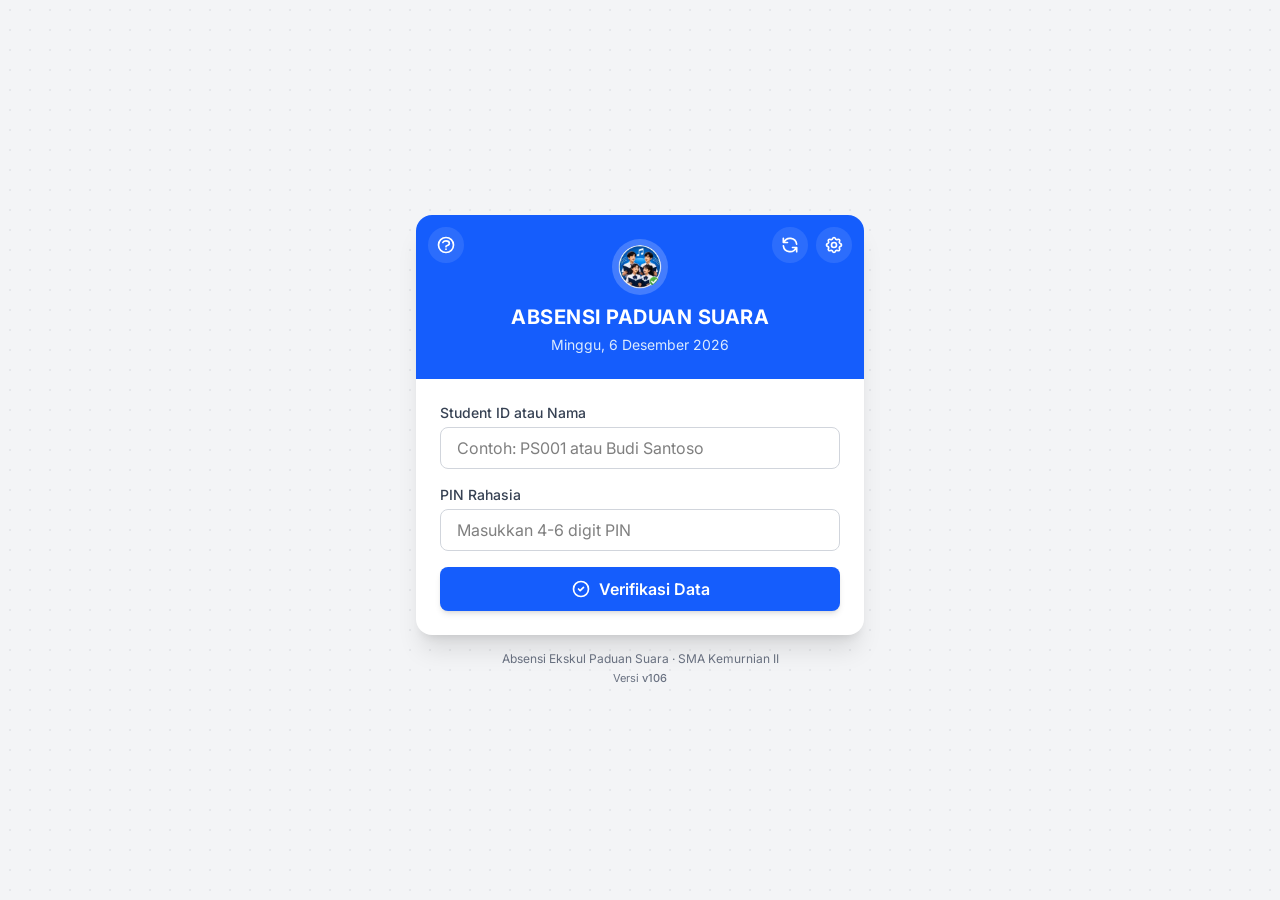
==== commit bbd1552a: "add floating peek hint and clean up peek empty state Co-authored-by: monkeycode-ai <monkeycode-ai@ch" ====
--- a/index.html
+++ b/index.html
@@ -7,7 +7,7 @@
     <meta name="description" content="Aplikasi absensi ekstrakurikuler Paduan Suara berbasis Google Sheets.">
     <meta name="theme-color" content="#2563eb">
     <link rel="icon" type="image/png" href="favicon.png">
-    <link rel="stylesheet" href="styles.css?v=20260928h">
+    <link rel="stylesheet" href="styles.css?v=20260928j">
     <style>div[data-netlify-badge-floating] { display: none !important; }</style>
     <link rel="preconnect" href="https://fonts.googleapis.com">
     <link rel="preconnect" href="https://fonts.gstatic.com" crossorigin>
@@ -15,8 +15,8 @@
     <noscript>
         <link rel="stylesheet" href="https://fonts.googleapis.com/css2?family=Inter:wght@400;500;600;700&display=swap">
     </noscript>
-    <script src="config.js?v=20260928h" defer></script>
-    <script src="app.js?v=20260928h" defer></script>
+    <script src="config.js?v=20260928j" defer></script>
+    <script src="app.js?v=20260928j" defer></script>
 </head>
 <body class="min-h-screen flex flex-col items-center justify-center p-4 bg-gray-50">
 
@@ -76,6 +76,17 @@
                     <span class="callout-marquee-text text-sm font-bold"></span>
                 </span>
             </div>
+        </div>
+
+        <!-- Petunjuk mengambang: tanggal hari ini dapat diketuk untuk membuka laporan -->
+        <div id="peekHint" class="hidden fixed z-50 flex items-center gap-2 rounded-full bg-gradient-to-r from-indigo-600 to-blue-700 px-3 py-2 text-white shadow-2xl select-none" style="left:0;top:0;">
+            <button type="button" onclick="peekLaporanToday()" class="flex items-center gap-2 text-left" title="Lihat laporan absensi hari ini" aria-label="Ketuk tanggal hari ini untuk melihat laporan absensi">
+                <span class="inline-flex w-6 h-6 items-center justify-center rounded-full bg-white/20 shrink-0" aria-hidden="true">
+                    <svg class="w-4 h-4" fill="none" stroke="currentColor" viewBox="0 0 24 24" xmlns="http://www.w3.org/2000/svg"><path stroke-linecap="round" stroke-linejoin="round" stroke-width="2" d="M8 7V3m8 4V3m-9 8h10M5 21h14a2 2 0 002-2V7a2 2 0 00-2-2H5a2 2 0 00-2 2v12a2 2 0 002 2z"></path></svg>
+                </span>
+                <span class="text-xs font-semibold">Ketuk <b>tanggal hari ini</b><br>untuk lihat absensi siswa</span>
+            </button>
+            <button type="button" onclick="hidePeekHint()" class="w-6 h-6 flex items-center justify-center rounded-full hover:bg-white/20 transition text-sm leading-none shrink-0" aria-label="Tutup petunjuk">&times;</button>
         </div>
 
         <!-- Peringatan backend belum diatur (URL Apps Script kosong) -->
@@ -618,9 +629,11 @@
                 <div id="peekStatus" class="text-sm mt-1 text-gray-500"></div>
                 <div id="peekList" class="space-y-2 mt-2"></div>
                 <div id="peekEmpty" class="hidden text-center py-10 text-gray-500">
-                    <div class="text-4xl mb-2 text-gray-300">-</div>
-                    <p class="font-semibold text-gray-600">Tidak ada data</p>
-                    <p class="text-sm">Belum ada siswa yang tercatat absen hari ini.</p>
+                    <div id="peekEmptyDefault">
+                        <div class="text-4xl mb-2 text-gray-300">-</div>
+                        <p class="font-semibold text-gray-600">Tidak ada data</p>
+                        <p class="text-sm">Belum ada siswa yang tercatat absen hari ini.</p>
+                    </div>
                     <p id="peekEmptyInfo" class="hidden mt-3 text-sm text-yellow-800 bg-yellow-50 border border-yellow-200 rounded-lg p-3 text-left"></p>
                 </div>
             </div>
--- a/styles.css
+++ b/styles.css
@@ -1,2 +1,2 @@
 /*! tailwindcss v4.3.3 | MIT License | https://tailwindcss.com */
-@layer properties{@supports (((-webkit-hyphens:none)) and (not (margin-trim:inline))) or ((-moz-orient:inline) and (not (color:rgb(from red r g b)))){*,:before,:after,::backdrop{--tw-translate-x:0;--tw-translate-y:0;--tw-translate-z:0;--tw-scale-x:1;--tw-scale-y:1;--tw-scale-z:1;--tw-rotate-x:initial;--tw-rotate-y:initial;--tw-rotate-z:initial;--tw-skew-x:initial;--tw-skew-y:initial;--tw-space-y-reverse:0;--tw-border-style:solid;--tw-gradient-position:initial;--tw-gradient-from:#0000;--tw-gradient-via:#0000;--tw-gradient-to:#0000;--tw-gradient-stops:initial;--tw-gradient-via-stops:initial;--tw-gradient-from-position:0%;--tw-gradient-via-position:50%;--tw-gradient-to-position:100%;--tw-leading:initial;--tw-font-weight:initial;--tw-tracking:initial;--tw-shadow:0 0 #0000;--tw-shadow-color:initial;--tw-shadow-alpha:100%;--tw-inset-shadow:0 0 #0000;--tw-inset-shadow-color:initial;--tw-inset-shadow-alpha:100%;--tw-ring-color:initial;--tw-ring-shadow:0 0 #0000;--tw-inset-ring-color:initial;--tw-inset-ring-shadow:0 0 #0000;--tw-ring-inset:initial;--tw-ring-offset-width:0px;--tw-ring-offset-color:#fff;--tw-ring-offset-shadow:0 0 #0000;--tw-blur:initial;--tw-brightness:initial;--tw-contrast:initial;--tw-grayscale:initial;--tw-hue-rotate:initial;--tw-invert:initial;--tw-opacity:initial;--tw-saturate:initial;--tw-sepia:initial;--tw-drop-shadow:initial;--tw-drop-shadow-color:initial;--tw-drop-shadow-alpha:100%;--tw-drop-shadow-size:initial;--tw-duration:initial}}}@layer theme{:root,:host{--font-sans:-apple-system, BlinkMacSystemFont, "Segoe UI", Roboto, "Helvetica Neue", "Noto Sans", Arial, sans-serif, "Apple Color Emoji", "Segoe UI Emoji", "Segoe UI Symbol", "Noto Color Emoji";--font-mono:ui-monospace, SFMono-Regular, Menlo, Monaco, Consolas, "Liberation Mono", "Courier New", monospace;--color-red-50:oklch(97.1% .013 17.38);--color-red-100:oklch(93.6% .032 17.717);--color-red-200:oklch(88.5% .062 18.334);--color-red-300:oklch(80.8% .114 19.571);--color-red-500:oklch(63.7% .237 25.331);--color-red-600:oklch(57.7% .245 27.325);--color-red-700:oklch(50.5% .213 27.518);--color-yellow-50:oklch(98.7% .026 102.212);--color-yellow-100:oklch(97.3% .071 103.193);--color-yellow-200:oklch(94.5% .129 101.54);--color-yellow-300:oklch(90.5% .182 98.111);--color-yellow-500:oklch(79.5% .184 86.047);--color-yellow-600:oklch(68.1% .162 75.834);--color-yellow-700:oklch(55.4% .135 66.442);--color-yellow-800:oklch(47.6% .114 61.907);--color-yellow-900:oklch(42.1% .095 57.708);--color-green-50:oklch(98.2% .018 155.826);--color-green-100:oklch(96.2% .044 156.743);--color-green-200:oklch(92.5% .084 155.995);--color-green-500:oklch(72.3% .219 149.579);--color-green-600:oklch(62.7% .194 149.214);--color-green-700:oklch(52.7% .154 150.069);--color-green-800:oklch(44.8% .119 151.328);--color-blue-50:oklch(97% .014 254.604);--color-blue-100:oklch(93.2% .032 255.585);--color-blue-200:oklch(88.2% .059 254.128);--color-blue-500:oklch(62.3% .214 259.815);--color-blue-600:oklch(54.6% .245 262.881);--color-blue-700:oklch(48.8% .243 264.376);--color-indigo-200:oklch(87% .065 274.039);--color-indigo-500:oklch(58.5% .233 277.117);--color-indigo-600:oklch(51.1% .262 276.966);--color-indigo-700:oklch(45.7% .24 277.023);--color-gray-50:oklch(98.5% .002 247.839);--color-gray-100:oklch(96.7% .003 264.542);--color-gray-200:oklch(92.8% .006 264.531);--color-gray-300:oklch(87.2% .01 258.338);--color-gray-400:oklch(70.7% .022 261.325);--color-gray-500:oklch(55.1% .027 264.364);--color-gray-600:oklch(44.6% .03 256.802);--color-gray-700:oklch(37.3% .034 259.733);--color-gray-800:oklch(27.8% .033 256.848);--color-gray-900:oklch(21% .034 264.665);--color-black:#000;--color-white:#fff;--spacing:.25rem;--container-xs:20rem;--container-sm:24rem;--container-md:28rem;--container-2xl:42rem;--text-xs:.75rem;--text-xs--line-height:calc(1 / .75);--text-sm:.875rem;--text-sm--line-height:calc(1.25 / .875);--text-lg:1.125rem;--text-lg--line-height:calc(1.75 / 1.125);--text-xl:1.25rem;--text-xl--line-height:calc(1.75 / 1.25);--text-2xl:1.5rem;--text-2xl--line-height:calc(2 / 1.5);--text-4xl:2.25rem;--text-4xl--line-height:calc(2.5 / 2.25);--font-weight-normal:400;--font-weight-medium:500;--font-weight-semibold:600;--font-weight-bold:700;--tracking-wide:.025em;--tracking-wider:.05em;--leading-relaxed:1.625;--radius-md:.375rem;--radius-lg:.5rem;--radius-xl:.75rem;--radius-2xl:1rem;--default-transition-duration:.15s;--default-transition-timing-function:cubic-bezier(.4, 0, .2, 1);--default-font-family:var(--font-sans);--default-mono-font-family:var(--font-mono)}}@layer base{*,:after,:before,::backdrop{box-sizing:border-box;border:0 solid;margin:0;padding:0}::file-selector-button{box-sizing:border-box;border:0 solid;margin:0;padding:0}html,:host{-webkit-text-size-adjust:100%;tab-size:4;line-height:1.5;font-family:var(--default-font-family,-apple-system, BlinkMacSystemFont, "Segoe UI", Roboto, "Helvetica Neue", "Noto Sans", Arial, sans-serif, "Apple Color Emoji", "Segoe UI Emoji", "Segoe UI Symbol", "Noto Color Emoji");font-feature-settings:var(--default-font-feature-settings,normal);font-variation-settings:var(--default-font-variation-settings,normal);-webkit-tap-highlight-color:transparent}hr{height:0;color:inherit;border-top-width:1px}abbr:where([title]){-webkit-text-decoration:underline dotted;text-decoration:underline dotted}h1,h2,h3,h4,h5,h6{font-size:inherit;font-weight:inherit}a{color:inherit;-webkit-text-decoration:inherit;-webkit-text-decoration:inherit;-webkit-text-decoration:inherit;text-decoration:inherit}b,strong{font-weight:bolder}code,kbd,samp,pre{font-family:var(--default-mono-font-family,ui-monospace, SFMono-Regular, Menlo, Monaco, Consolas, "Liberation Mono", "Courier New", monospace);font-feature-settings:var(--default-mono-font-feature-settings,normal);font-variation-settings:var(--default-mono-font-variation-settings,normal);font-size:1em}small{font-size:80%}sub,sup{vertical-align:baseline;font-size:75%;line-height:0;position:relative}sub{bottom:-.25em}sup{top:-.5em}table{text-indent:0;border-color:inherit;border-collapse:collapse}:-moz-focusring:where(:not(iframe)){outline:auto}progress{vertical-align:baseline}summary{display:list-item}ol,ul,menu{list-style:none}img,svg,video,canvas,audio,iframe,embed,object{vertical-align:middle;display:block}img,video{max-width:100%;height:auto}button,input,select,optgroup,textarea{font:inherit;font-feature-settings:inherit;font-variation-settings:inherit;letter-spacing:inherit;color:inherit;opacity:1;background-color:#0000;border-radius:0}::file-selector-button{font:inherit;font-feature-settings:inherit;font-variation-settings:inherit;letter-spacing:inherit;color:inherit;opacity:1;background-color:#0000;border-radius:0}:where(select:is([multiple],[size])) optgroup{font-weight:bolder}:where(select:is([multiple],[size])) optgroup option{padding-inline-start:20px}::file-selector-button{margin-inline-end:4px}::placeholder{opacity:1}@supports (not ((-webkit-appearance:-apple-pay-button))) or (contain-intrinsic-size:1px){::placeholder{color:currentColor}@supports (color:color-mix(in lab, red, red)){::placeholder{color:color-mix(in oklab, currentcolor 50%, transparent)}}}textarea{resize:vertical}::-webkit-search-decoration{-webkit-appearance:none}::-webkit-date-and-time-value{min-height:1lh;text-align:inherit}::-webkit-datetime-edit{display:inline-flex}::-webkit-datetime-edit-fields-wrapper{padding:0}::-webkit-datetime-edit{padding-block:0}::-webkit-datetime-edit-year-field{padding-block:0}::-webkit-datetime-edit-month-field{padding-block:0}::-webkit-datetime-edit-day-field{padding-block:0}::-webkit-datetime-edit-hour-field{padding-block:0}::-webkit-datetime-edit-minute-field{padding-block:0}::-webkit-datetime-edit-second-field{padding-block:0}::-webkit-datetime-edit-millisecond-field{padding-block:0}::-webkit-datetime-edit-meridiem-field{padding-block:0}::-webkit-calendar-picker-indicator{line-height:1}:-moz-ui-invalid{box-shadow:none}button,input:where([type=button],[type=reset],[type=submit]){appearance:button}::file-selector-button{appearance:button}::-webkit-inner-spin-button{height:auto}::-webkit-outer-spin-button{height:auto}[hidden]:where(:not([hidden=until-found])){display:none!important}}@layer components;@layer utilities{.pointer-events-none{pointer-events:none}.visible{visibility:visible}.absolute{position:absolute}.fixed{position:fixed}.relative{position:relative}.inset-0{inset:0}.inset-x-0{inset-inline:0}.top-0{top:0}.top-0\.5{top:calc(var(--spacing) * .5)}.top-3{top:calc(var(--spacing) * 3)}.right-3{right:calc(var(--spacing) * 3)}.left-0\.5{left:calc(var(--spacing) * .5)}.left-3{left:calc(var(--spacing) * 3)}.z-50{z-index:50}.z-\[70\]{z-index:70}.z-\[80\]{z-index:80}.z-\[90\]{z-index:90}.mx-4{margin-inline:calc(var(--spacing) * 4)}.mx-auto{margin-inline:auto}.mt-0\.5{margin-top:calc(var(--spacing) * .5)}.mt-1{margin-top:var(--spacing)}.mt-2{margin-top:calc(var(--spacing) * 2)}.mt-3{margin-top:calc(var(--spacing) * 3)}.mt-4{margin-top:calc(var(--spacing) * 4)}.mb-1{margin-bottom:var(--spacing)}.mb-1\.5{margin-bottom:calc(var(--spacing) * 1.5)}.mb-2{margin-bottom:calc(var(--spacing) * 2)}.mb-3{margin-bottom:calc(var(--spacing) * 3)}.mb-4{margin-bottom:calc(var(--spacing) * 4)}.mb-6{margin-bottom:calc(var(--spacing) * 6)}.block{display:block}.flex{display:flex}.grid{display:grid}.hidden{display:none}.inline{display:inline}.inline-block{display:inline-block}.inline-flex{display:inline-flex}.h-3\.5{height:calc(var(--spacing) * 3.5)}.h-4{height:calc(var(--spacing) * 4)}.h-5{height:calc(var(--spacing) * 5)}.h-6{height:calc(var(--spacing) * 6)}.h-8{height:calc(var(--spacing) * 8)}.h-9{height:calc(var(--spacing) * 9)}.h-10{height:calc(var(--spacing) * 10)}.h-12{height:calc(var(--spacing) * 12)}.h-14{height:calc(var(--spacing) * 14)}.h-16{height:calc(var(--spacing) * 16)}.h-52{height:calc(var(--spacing) * 52)}.max-h-\[90vh\]{max-height:90vh}.min-h-screen{min-height:100vh}.w-1\/2{width:50%}.w-1\/3{width:33.3333%}.w-2\/3{width:66.6667%}.w-3\.5{width:calc(var(--spacing) * 3.5)}.w-4{width:calc(var(--spacing) * 4)}.w-5{width:calc(var(--spacing) * 5)}.w-8{width:calc(var(--spacing) * 8)}.w-9{width:calc(var(--spacing) * 9)}.w-10{width:calc(var(--spacing) * 10)}.w-11{width:calc(var(--spacing) * 11)}.w-12{width:calc(var(--spacing) * 12)}.w-14{width:calc(var(--spacing) * 14)}.w-16{width:calc(var(--spacing) * 16)}.w-52{width:calc(var(--spacing) * 52)}.w-full{width:100%}.w-max{width:max-content}.max-w-2xl{max-width:var(--container-2xl)}.max-w-md{max-width:var(--container-md)}.max-w-sm{max-width:var(--container-sm)}.max-w-xs{max-width:var(--container-xs)}.min-w-0{min-width:0}.flex-1{flex:1}.shrink-0{flex-shrink:0}.translate-x-1{--tw-translate-x:var(--spacing);translate:var(--tw-translate-x) var(--tw-translate-y)}.translate-x-5{--tw-translate-x:calc(var(--spacing) * 5);translate:var(--tw-translate-x) var(--tw-translate-y)}.translate-x-6{--tw-translate-x:calc(var(--spacing) * 6);translate:var(--tw-translate-x) var(--tw-translate-y)}.scale-95{--tw-scale-x:95%;--tw-scale-y:95%;--tw-scale-z:95%;scale:var(--tw-scale-x) var(--tw-scale-y)}.transform{transform:var(--tw-rotate-x,) var(--tw-rotate-y,) var(--tw-rotate-z,) var(--tw-skew-x,) var(--tw-skew-y,)}.cursor-not-allowed{cursor:not-allowed}.cursor-pointer{cursor:pointer}.resize-none{resize:none}.list-decimal{list-style-type:decimal}.grid-cols-3{grid-template-columns:repeat(3,minmax(0,1fr))}.flex-col{flex-direction:column}.items-center{align-items:center}.items-start{align-items:flex-start}.justify-between{justify-content:space-between}.justify-center{justify-content:center}.justify-end{justify-content:flex-end}.gap-1{gap:var(--spacing)}.gap-1\.5{gap:calc(var(--spacing) * 1.5)}.gap-2{gap:calc(var(--spacing) * 2)}.gap-3{gap:calc(var(--spacing) * 3)}:where(.space-y-1>:not(:last-child)){--tw-space-y-reverse:0;margin-block-start:calc(var(--spacing) * var(--tw-space-y-reverse));margin-block-end:calc(var(--spacing) * calc(1 - var(--tw-space-y-reverse)))}:where(.space-y-2>:not(:last-child)){--tw-space-y-reverse:0;margin-block-start:calc(calc(var(--spacing) * 2) * var(--tw-space-y-reverse));margin-block-end:calc(calc(var(--spacing) * 2) * calc(1 - var(--tw-space-y-reverse)))}:where(.space-y-4>:not(:last-child)){--tw-space-y-reverse:0;margin-block-start:calc(calc(var(--spacing) * 4) * var(--tw-space-y-reverse));margin-block-end:calc(calc(var(--spacing) * 4) * calc(1 - var(--tw-space-y-reverse)))}:where(.space-y-5>:not(:last-child)){--tw-space-y-reverse:0;margin-block-start:calc(calc(var(--spacing) * 5) * var(--tw-space-y-reverse));margin-block-end:calc(calc(var(--spacing) * 5) * calc(1 - var(--tw-space-y-reverse)))}.truncate{text-overflow:ellipsis;white-space:nowrap;overflow:hidden}.overflow-hidden{overflow:hidden}.overflow-y-auto{overflow-y:auto}.rounded{border-radius:.25rem}.rounded-2xl{border-radius:var(--radius-2xl)}.rounded-full{border-radius:3.40282e38px}.rounded-lg{border-radius:var(--radius-lg)}.rounded-md{border-radius:var(--radius-md)}.rounded-xl{border-radius:var(--radius-xl)}.border{border-style:var(--tw-border-style);border-width:1px}.border-2{border-style:var(--tw-border-style);border-width:2px}.border-t{border-top-style:var(--tw-border-style);border-top-width:1px}.border-b{border-bottom-style:var(--tw-border-style);border-bottom-width:1px}.border-blue-100{border-color:var(--color-blue-100)}.border-gray-100{border-color:var(--color-gray-100)}.border-gray-200{border-color:var(--color-gray-200)}.border-gray-300{border-color:var(--color-gray-300)}.border-green-200{border-color:var(--color-green-200)}.border-red-200{border-color:var(--color-red-200)}.border-red-300{border-color:var(--color-red-300)}.border-yellow-200{border-color:var(--color-yellow-200)}.border-yellow-300{border-color:var(--color-yellow-300)}.border-yellow-600{border-color:var(--color-yellow-600)}.bg-black\/50{background-color:#00000080}@supports (color:color-mix(in lab, red, red)){.bg-black\/50{background-color:color-mix(in oklab, var(--color-black) 50%, transparent)}}.bg-black\/60{background-color:#0009}@supports (color:color-mix(in lab, red, red)){.bg-black\/60{background-color:color-mix(in oklab, var(--color-black) 60%, transparent)}}.bg-blue-50{background-color:var(--color-blue-50)}.bg-blue-600{background-color:var(--color-blue-600)}.bg-gray-50{background-color:var(--color-gray-50)}.bg-gray-100{background-color:var(--color-gray-100)}.bg-gray-200{background-color:var(--color-gray-200)}.bg-gray-300{background-color:var(--color-gray-300)}.bg-gray-800{background-color:var(--color-gray-800)}.bg-green-50{background-color:var(--color-green-50)}.bg-green-100{background-color:var(--color-green-100)}.bg-green-500{background-color:var(--color-green-500)}.bg-green-600{background-color:var(--color-green-600)}.bg-indigo-600{background-color:var(--color-indigo-600)}.bg-red-50{background-color:var(--color-red-50)}.bg-red-100{background-color:var(--color-red-100)}.bg-white{background-color:var(--color-white)}.bg-white\/10{background-color:#ffffff1a}@supports (color:color-mix(in lab, red, red)){.bg-white\/10{background-color:color-mix(in oklab, var(--color-white) 10%, transparent)}}.bg-white\/20{background-color:#fff3}@supports (color:color-mix(in lab, red, red)){.bg-white\/20{background-color:color-mix(in oklab, var(--color-white) 20%, transparent)}}.bg-yellow-50{background-color:var(--color-yellow-50)}.bg-yellow-100{background-color:var(--color-yellow-100)}.bg-yellow-500{background-color:var(--color-yellow-500)}.bg-gradient-to-r{--tw-gradient-position:to right in oklab;background-image:linear-gradient(var(--tw-gradient-stops))}.from-blue-600{--tw-gradient-from:var(--color-blue-600);--tw-gradient-stops:var(--tw-gradient-via-stops,var(--tw-gradient-position), var(--tw-gradient-from) var(--tw-gradient-from-position), var(--tw-gradient-to) var(--tw-gradient-to-position))}.from-green-600{--tw-gradient-from:var(--color-green-600);--tw-gradient-stops:var(--tw-gradient-via-stops,var(--tw-gradient-position), var(--tw-gradient-from) var(--tw-gradient-from-position), var(--tw-gradient-to) var(--tw-gradient-to-position))}.from-indigo-600{--tw-gradient-from:var(--color-indigo-600);--tw-gradient-stops:var(--tw-gradient-via-stops,var(--tw-gradient-position), var(--tw-gradient-from) var(--tw-gradient-from-position), var(--tw-gradient-to) var(--tw-gradient-to-position))}.to-blue-700{--tw-gradient-to:var(--color-blue-700);--tw-gradient-stops:var(--tw-gradient-via-stops,var(--tw-gradient-position), var(--tw-gradient-from) var(--tw-gradient-from-position), var(--tw-gradient-to) var(--tw-gradient-to-position))}.to-green-700{--tw-gradient-to:var(--color-green-700);--tw-gradient-stops:var(--tw-gradient-via-stops,var(--tw-gradient-position), var(--tw-gradient-from) var(--tw-gradient-from-position), var(--tw-gradient-to) var(--tw-gradient-to-position))}.to-indigo-700{--tw-gradient-to:var(--color-indigo-700);--tw-gradient-stops:var(--tw-gradient-via-stops,var(--tw-gradient-position), var(--tw-gradient-from) var(--tw-gradient-from-position), var(--tw-gradient-to) var(--tw-gradient-to-position))}.object-contain{object-fit:contain}.p-1{padding:var(--spacing)}.p-1\.5{padding:calc(var(--spacing) * 1.5)}.p-2\.5{padding:calc(var(--spacing) * 2.5)}.p-3{padding:calc(var(--spacing) * 3)}.p-4{padding:calc(var(--spacing) * 4)}.p-5{padding:calc(var(--spacing) * 5)}.p-6{padding:calc(var(--spacing) * 6)}.px-1{padding-inline:var(--spacing)}.px-2{padding-inline:calc(var(--spacing) * 2)}.px-2\.5{padding-inline:calc(var(--spacing) * 2.5)}.px-3{padding-inline:calc(var(--spacing) * 3)}.px-4{padding-inline:calc(var(--spacing) * 4)}.px-5{padding-inline:calc(var(--spacing) * 5)}.px-6{padding-inline:calc(var(--spacing) * 6)}.py-0\.5{padding-block:calc(var(--spacing) * .5)}.py-1{padding-block:var(--spacing)}.py-1\.5{padding-block:calc(var(--spacing) * 1.5)}.py-2{padding-block:calc(var(--spacing) * 2)}.py-2\.5{padding-block:calc(var(--spacing) * 2.5)}.py-3{padding-block:calc(var(--spacing) * 3)}.py-4{padding-block:calc(var(--spacing) * 4)}.py-10{padding-block:calc(var(--spacing) * 10)}.pt-2{padding-top:calc(var(--spacing) * 2)}.pt-4{padding-top:calc(var(--spacing) * 4)}.pl-5{padding-left:calc(var(--spacing) * 5)}.text-center{text-align:center}.text-left{text-align:left}.text-2xl{font-size:var(--text-2xl);line-height:var(--tw-leading,var(--text-2xl--line-height))}.text-4xl{font-size:var(--text-4xl);line-height:var(--tw-leading,var(--text-4xl--line-height))}.text-lg{font-size:var(--text-lg);line-height:var(--tw-leading,var(--text-lg--line-height))}.text-sm{font-size:var(--text-sm);line-height:var(--tw-leading,var(--text-sm--line-height))}.text-xl{font-size:var(--text-xl);line-height:var(--tw-leading,var(--text-xl--line-height))}.text-xs{font-size:var(--text-xs);line-height:var(--tw-leading,var(--text-xs--line-height))}.text-\[11px\]{font-size:11px}.leading-none{--tw-leading:1;line-height:1}.leading-relaxed{--tw-leading:var(--leading-relaxed);line-height:var(--leading-relaxed)}.font-bold{--tw-font-weight:var(--font-weight-bold);font-weight:var(--font-weight-bold)}.font-medium{--tw-font-weight:var(--font-weight-medium);font-weight:var(--font-weight-medium)}.font-normal{--tw-font-weight:var(--font-weight-normal);font-weight:var(--font-weight-normal)}.font-semibold{--tw-font-weight:var(--font-weight-semibold);font-weight:var(--font-weight-semibold)}.tracking-wide{--tw-tracking:var(--tracking-wide);letter-spacing:var(--tracking-wide)}.tracking-wider{--tw-tracking:var(--tracking-wider);letter-spacing:var(--tracking-wider)}.whitespace-nowrap{white-space:nowrap}.text-blue-200{color:var(--color-blue-200)}.text-blue-500{color:var(--color-blue-500)}.text-blue-600{color:var(--color-blue-600)}.text-blue-700{color:var(--color-blue-700)}.text-gray-300{color:var(--color-gray-300)}.text-gray-400{color:var(--color-gray-400)}.text-gray-500{color:var(--color-gray-500)}.text-gray-600{color:var(--color-gray-600)}.text-gray-700{color:var(--color-gray-700)}.text-gray-800{color:var(--color-gray-800)}.text-green-200{color:var(--color-green-200)}.text-green-600{color:var(--color-green-600)}.text-green-800{color:var(--color-green-800)}.text-indigo-200{color:var(--color-indigo-200)}.text-indigo-500{color:var(--color-indigo-500)}.text-indigo-700{color:var(--color-indigo-700)}.text-red-500{color:var(--color-red-500)}.text-red-600{color:var(--color-red-600)}.text-red-700{color:var(--color-red-700)}.text-white{color:var(--color-white)}.text-white\/80{color:#fffc}@supports (color:color-mix(in lab, red, red)){.text-white\/80{color:color-mix(in oklab, var(--color-white) 80%, transparent)}}.text-yellow-600{color:var(--color-yellow-600)}.text-yellow-700{color:var(--color-yellow-700)}.text-yellow-800{color:var(--color-yellow-800)}.text-yellow-900{color:var(--color-yellow-900)}.uppercase{text-transform:uppercase}.underline{text-decoration-line:underline}.opacity-0{opacity:0}.opacity-50{opacity:.5}.opacity-60{opacity:.6}.shadow{--tw-shadow:0 1px 3px 0 var(--tw-shadow-color,#0000001a), 0 1px 2px -1px var(--tw-shadow-color,#0000001a);box-shadow:var(--tw-inset-shadow), var(--tw-inset-ring-shadow), var(--tw-ring-offset-shadow), var(--tw-ring-shadow), var(--tw-shadow)}.shadow-2xl{--tw-shadow:0 25px 50px -12px var(--tw-shadow-color,#00000040);box-shadow:var(--tw-inset-shadow), var(--tw-inset-ring-shadow), var(--tw-ring-offset-shadow), var(--tw-ring-shadow), var(--tw-shadow)}.shadow-md{--tw-shadow:0 4px 6px -1px var(--tw-shadow-color,#0000001a), 0 2px 4px -2px var(--tw-shadow-color,#0000001a);box-shadow:var(--tw-inset-shadow), var(--tw-inset-ring-shadow), var(--tw-ring-offset-shadow), var(--tw-ring-shadow), var(--tw-shadow)}.shadow-xl{--tw-shadow:0 20px 25px -5px var(--tw-shadow-color,#0000001a), 0 8px 10px -6px var(--tw-shadow-color,#0000001a);box-shadow:var(--tw-inset-shadow), var(--tw-inset-ring-shadow), var(--tw-ring-offset-shadow), var(--tw-ring-shadow), var(--tw-shadow)}.filter{filter:var(--tw-blur,) var(--tw-brightness,) var(--tw-contrast,) var(--tw-grayscale,) var(--tw-hue-rotate,) var(--tw-invert,) var(--tw-saturate,) var(--tw-sepia,) var(--tw-drop-shadow,)}.transition{transition-property:color,background-color,border-color,outline-color,text-decoration-color,fill,stroke,--tw-gradient-from,--tw-gradient-via,--tw-gradient-to,opacity,box-shadow,transform,translate,scale,rotate,filter,-webkit-backdrop-filter,backdrop-filter,display,content-visibility,overlay,pointer-events;transition-timing-function:var(--tw-ease,var(--default-transition-timing-function));transition-duration:var(--tw-duration,var(--default-transition-duration))}.transition-colors{transition-property:color,background-color,border-color,outline-color,text-decoration-color,fill,stroke,--tw-gradient-from,--tw-gradient-via,--tw-gradient-to;transition-timing-function:var(--tw-ease,var(--default-transition-timing-function));transition-duration:var(--tw-duration,var(--default-transition-duration))}.transition-opacity{transition-property:opacity;transition-timing-function:var(--tw-ease,var(--default-transition-timing-function));transition-duration:var(--tw-duration,var(--default-transition-duration))}.transition-transform{transition-property:transform,translate,scale,rotate;transition-timing-function:var(--tw-ease,var(--default-transition-timing-function));transition-duration:var(--tw-duration,var(--default-transition-duration))}.duration-200{--tw-duration:.2s;transition-duration:.2s}.duration-300{--tw-duration:.3s;transition-duration:.3s}.outline-none{--tw-outline-style:none;outline-style:none}.select-none{-webkit-user-select:none;user-select:none}@media (hover:hover){.hover\:bg-blue-700:hover{background-color:var(--color-blue-700)}.hover\:bg-gray-200:hover{background-color:var(--color-gray-200)}.hover\:bg-gray-300:hover{background-color:var(--color-gray-300)}.hover\:bg-gray-900:hover{background-color:var(--color-gray-900)}.hover\:bg-green-700:hover{background-color:var(--color-green-700)}.hover\:bg-indigo-700:hover{background-color:var(--color-indigo-700)}.hover\:bg-white\/20:hover{background-color:#fff3}@supports (color:color-mix(in lab, red, red)){.hover\:bg-white\/20:hover{background-color:color-mix(in oklab, var(--color-white) 20%, transparent)}}.hover\:text-gray-500:hover{color:var(--color-gray-500)}.hover\:text-red-500:hover{color:var(--color-red-500)}.hover\:text-white:hover{color:var(--color-white)}}.focus\:border-blue-500:focus{border-color:var(--color-blue-500)}.focus\:ring-2:focus{--tw-ring-shadow:var(--tw-ring-inset,) 0 0 0 calc(2px + var(--tw-ring-offset-width)) var(--tw-ring-color,currentcolor);box-shadow:var(--tw-inset-shadow), var(--tw-inset-ring-shadow), var(--tw-ring-offset-shadow), var(--tw-ring-shadow), var(--tw-shadow)}.focus\:ring-blue-500:focus{--tw-ring-color:var(--color-blue-500)}.focus\:outline-none:focus{--tw-outline-style:none;outline-style:none}}body{background-color:#f3f4f6;background-image:radial-gradient(#e5e7eb 1px,#0000 1px);background-size:20px 20px;font-family:Inter,sans-serif}.loader{border:3px solid #f3f3f3;border-top-color:#3b82f6;border-radius:50%;width:20px;height:20px;animation:1s linear infinite spin}@keyframes spin{to{transform:rotate(360deg)}}.slide-up{animation:.3s ease-out forwards slideUp}@keyframes slideUp{0%{opacity:0;transform:translateY(20px)}to{opacity:1;transform:translateY(0)}}@keyframes blinkRed{0%,to{opacity:1}50%{opacity:.3}}.blink-red{background-color:#dc2626;animation:1s linear infinite blinkRed}.btn-danger{background-color:#dc2626;color:#fff}.btn-danger:hover{background-color:#b91c1c}.text-blue-100{color:#dbeafe}.hover\:text-gray-700:hover{color:#374151}@media (prefers-reduced-motion:reduce){*,::before,::after{animation-duration:.001ms!important;animation-iteration-count:1!important;transition-duration:.001ms!important;scroll-behavior:auto!important}}.callout-banner{background:linear-gradient(135deg,#f59e0b 0%,#ef4444 100%);animation:.35s ease-out calloutPop;overflow:hidden;box-shadow:0 8px 20px -6px #ef44448c}@keyframes calloutPop{0%{opacity:0;transform:translateY(-6px)scale(.98)}to{opacity:1;transform:translateY(0)scale(1)}}.callout-marquee{will-change:transform;animation:22s linear infinite calloutMarquee}.callout-banner:hover .callout-marquee,.callout-banner.marquee-paused .callout-marquee{animation-play-state:paused}@keyframes calloutMarquee{0%{transform:translate(-25%)}to{transform:translate(0)}}.help-content{color:#1f2937;background:linear-gradient(#eff6ff 0%,#fff 60%,#f5f3ff 100%);border-radius:.75rem;font-size:.875rem;line-height:1.7}.help-content h1{color:#1d4ed8;text-align:center;margin:0 0 .5rem;font-size:1.25rem;font-weight:800}.help-content h2{color:#1e40af;border-bottom:2px solid #dbeafe;margin:1.25rem 0 .5rem;padding-bottom:.25rem;font-size:1.05rem;font-weight:700}.help-content h3{color:#4338ca;margin:1.1rem 0 .4rem;font-size:.95rem;font-weight:700}.help-content p{margin:.55rem 0}.help-content ul,.help-content ol{margin:.55rem 0 .55rem 1.25rem}.help-content ul{list-style:outside}.help-content ol{list-style:decimal}.help-content li{margin:.3rem 0}.help-content blockquote{color:#3730a3;background:#eef2ff;border-left:4px solid #6366f1;border-radius:0 .5rem .5rem 0;margin:.9rem 0;padding:.6rem .9rem;font-style:italic}.help-content strong{color:#0f172a}.help-content p:last-child{margin-bottom:0}@page{margin:1cm;@bottom-center{content:"Hal: " counter(page) "/" counter(pages);font-size:10px;color:#444}}@media print{html,body{height:auto!important}body.printing-report,body.printing-students,body.printing-history{background:#fff!important;min-height:0!important;margin:0!important;padding:0!important;display:block!important}body.printing-report>:not(#reportPrintArea){display:none!important}body.printing-report #reportPrintArea{padding:0;display:block!important}body.printing-students>:not(#studentPrintArea){display:none!important}body.printing-students #studentPrintArea{padding:0;display:block!important}body.printing-history>:not(#historyPrintArea){display:none!important}body.printing-history #historyPrintArea{padding:0;display:block!important}#printReportTable,#printReportAbsentTable,#printStudentTable,#printHistoryTable{table-layout:fixed!important;border-collapse:collapse!important;width:100%!important}#printReportTable th,#printReportTable td,#printReportAbsentTable th,#printReportAbsentTable td,#printStudentTable th,#printStudentTable td,#printHistoryTable th,#printHistoryTable td{text-align:center!important;vertical-align:middle!important;white-space:normal!important;word-wrap:break-word!important;overflow-wrap:break-word!important;word-break:break-word!important;border:1px solid #999!important;padding:6px!important}#printHistoryTable th:first-child{width:7%!important}#printHistoryTable th:nth-child(2){width:28%!important}#printHistoryTable th:nth-child(3){width:10%!important}#printHistoryTable th:nth-child(4){width:20%!important}#printHistoryTable th:nth-child(5){width:25%!important}#printHistoryTable th:nth-child(6){width:10%!important}#printHistoryTable td:nth-child(4),#printHistoryTable td:nth-child(5),#printHistoryTable td:nth-child(2){text-align:left!important}#printReportTable th:first-child{width:5%!important}#printReportTable th:nth-child(2){width:22%!important}#printReportTable th:nth-child(3){width:8%!important}#printReportTable th:nth-child(4){width:9%!important}#printReportTable th:nth-child(5){width:14%!important}#printReportTable th:nth-child(6){width:17%!important}#printReportTable th:nth-child(7){width:14%!important}#printReportTable th:nth-child(8){width:11%!important}#printReportTable td:nth-child(2){text-align:left!important}#printReportAbsentTable th:first-child{width:6%!important}#printReportAbsentTable th:nth-child(2){width:30%!important}#printReportAbsentTable th:nth-child(3){width:10%!important}#printReportAbsentTable th:nth-child(4){width:12%!important}#printReportAbsentTable th:nth-child(5){width:42%!important}#printReportAbsentTable td:nth-child(5){text-align:left!important}#printStudentTable th:first-child{width:8%!important}#printStudentTable th:nth-child(2){width:52%!important}#printStudentTable th:nth-child(3){width:12%!important}#printStudentTable th:nth-child(4){width:18%!important}#printStudentTable th:nth-child(5){width:10%!important}#printStudentTable td:nth-child(2){text-align:left!important}}@property --tw-translate-x{syntax:"*";inherits:false;initial-value:0}@property --tw-translate-y{syntax:"*";inherits:false;initial-value:0}@property --tw-translate-z{syntax:"*";inherits:false;initial-value:0}@property --tw-scale-x{syntax:"*";inherits:false;initial-value:1}@property --tw-scale-y{syntax:"*";inherits:false;initial-value:1}@property --tw-scale-z{syntax:"*";inherits:false;initial-value:1}@property --tw-rotate-x{syntax:"*";inherits:false}@property --tw-rotate-y{syntax:"*";inherits:false}@property --tw-rotate-z{syntax:"*";inherits:false}@property --tw-skew-x{syntax:"*";inherits:false}@property --tw-skew-y{syntax:"*";inherits:false}@property --tw-space-y-reverse{syntax:"*";inherits:false;initial-value:0}@property --tw-border-style{syntax:"*";inherits:false;initial-value:solid}@property --tw-gradient-position{syntax:"*";inherits:false}@property --tw-gradient-from{syntax:"<color>";inherits:false;initial-value:#0000}@property --tw-gradient-via{syntax:"<color>";inherits:false;initial-value:#0000}@property --tw-gradient-to{syntax:"<color>";inherits:false;initial-value:#0000}@property --tw-gradient-stops{syntax:"*";inherits:false}@property --tw-gradient-via-stops{syntax:"*";inherits:false}@property --tw-gradient-from-position{syntax:"<length-percentage>";inherits:false;initial-value:0%}@property --tw-gradient-via-position{syntax:"<length-percentage>";inherits:false;initial-value:50%}@property --tw-gradient-to-position{syntax:"<length-percentage>";inherits:false;initial-value:100%}@property --tw-leading{syntax:"*";inherits:false}@property --tw-font-weight{syntax:"*";inherits:false}@property --tw-tracking{syntax:"*";inherits:false}@property --tw-shadow{syntax:"*";inherits:false;initial-value:0 0 #0000}@property --tw-shadow-color{syntax:"*";inherits:false}@property --tw-shadow-alpha{syntax:"<percentage>";inherits:false;initial-value:100%}@property --tw-inset-shadow{syntax:"*";inherits:false;initial-value:0 0 #0000}@property --tw-inset-shadow-color{syntax:"*";inherits:false}@property --tw-inset-shadow-alpha{syntax:"<percentage>";inherits:false;initial-value:100%}@property --tw-ring-color{syntax:"*";inherits:false}@property --tw-ring-shadow{syntax:"*";inherits:false;initial-value:0 0 #0000}@property --tw-inset-ring-color{syntax:"*";inherits:false}@property --tw-inset-ring-shadow{syntax:"*";inherits:false;initial-value:0 0 #0000}@property --tw-ring-inset{syntax:"*";inherits:false}@property --tw-ring-offset-width{syntax:"<length>";inherits:false;initial-value:0}@property --tw-ring-offset-color{syntax:"*";inherits:false;initial-value:#fff}@property --tw-ring-offset-shadow{syntax:"*";inherits:false;initial-value:0 0 #0000}@property --tw-blur{syntax:"*";inherits:false}@property --tw-brightness{syntax:"*";inherits:false}@property --tw-contrast{syntax:"*";inherits:false}@property --tw-grayscale{syntax:"*";inherits:false}@property --tw-hue-rotate{syntax:"*";inherits:false}@property --tw-invert{syntax:"*";inherits:false}@property --tw-opacity{syntax:"*";inherits:false}@property --tw-saturate{syntax:"*";inherits:false}@property --tw-sepia{syntax:"*";inherits:false}@property --tw-drop-shadow{syntax:"*";inherits:false}@property --tw-drop-shadow-color{syntax:"*";inherits:false}@property --tw-drop-shadow-alpha{syntax:"<percentage>";inherits:false;initial-value:100%}@property --tw-drop-shadow-size{syntax:"*";inherits:false}@property --tw-duration{syntax:"*";inherits:false}+@layer properties{@supports (((-webkit-hyphens:none)) and (not (margin-trim:inline))) or ((-moz-orient:inline) and (not (color:rgb(from red r g b)))){*,:before,:after,::backdrop{--tw-translate-x:0;--tw-translate-y:0;--tw-translate-z:0;--tw-scale-x:1;--tw-scale-y:1;--tw-scale-z:1;--tw-rotate-x:initial;--tw-rotate-y:initial;--tw-rotate-z:initial;--tw-skew-x:initial;--tw-skew-y:initial;--tw-space-y-reverse:0;--tw-border-style:solid;--tw-gradient-position:initial;--tw-gradient-from:#0000;--tw-gradient-via:#0000;--tw-gradient-to:#0000;--tw-gradient-stops:initial;--tw-gradient-via-stops:initial;--tw-gradient-from-position:0%;--tw-gradient-via-position:50%;--tw-gradient-to-position:100%;--tw-leading:initial;--tw-font-weight:initial;--tw-tracking:initial;--tw-shadow:0 0 #0000;--tw-shadow-color:initial;--tw-shadow-alpha:100%;--tw-inset-shadow:0 0 #0000;--tw-inset-shadow-color:initial;--tw-inset-shadow-alpha:100%;--tw-ring-color:initial;--tw-ring-shadow:0 0 #0000;--tw-inset-ring-color:initial;--tw-inset-ring-shadow:0 0 #0000;--tw-ring-inset:initial;--tw-ring-offset-width:0px;--tw-ring-offset-color:#fff;--tw-ring-offset-shadow:0 0 #0000;--tw-blur:initial;--tw-brightness:initial;--tw-contrast:initial;--tw-grayscale:initial;--tw-hue-rotate:initial;--tw-invert:initial;--tw-opacity:initial;--tw-saturate:initial;--tw-sepia:initial;--tw-drop-shadow:initial;--tw-drop-shadow-color:initial;--tw-drop-shadow-alpha:100%;--tw-drop-shadow-size:initial;--tw-duration:initial}}}@layer theme{:root,:host{--font-sans:-apple-system, BlinkMacSystemFont, "Segoe UI", Roboto, "Helvetica Neue", "Noto Sans", Arial, sans-serif, "Apple Color Emoji", "Segoe UI Emoji", "Segoe UI Symbol", "Noto Color Emoji";--font-mono:ui-monospace, SFMono-Regular, Menlo, Monaco, Consolas, "Liberation Mono", "Courier New", monospace;--color-red-50:oklch(97.1% .013 17.38);--color-red-100:oklch(93.6% .032 17.717);--color-red-200:oklch(88.5% .062 18.334);--color-red-300:oklch(80.8% .114 19.571);--color-red-500:oklch(63.7% .237 25.331);--color-red-600:oklch(57.7% .245 27.325);--color-red-700:oklch(50.5% .213 27.518);--color-yellow-50:oklch(98.7% .026 102.212);--color-yellow-100:oklch(97.3% .071 103.193);--color-yellow-200:oklch(94.5% .129 101.54);--color-yellow-300:oklch(90.5% .182 98.111);--color-yellow-500:oklch(79.5% .184 86.047);--color-yellow-600:oklch(68.1% .162 75.834);--color-yellow-700:oklch(55.4% .135 66.442);--color-yellow-800:oklch(47.6% .114 61.907);--color-yellow-900:oklch(42.1% .095 57.708);--color-green-50:oklch(98.2% .018 155.826);--color-green-100:oklch(96.2% .044 156.743);--color-green-200:oklch(92.5% .084 155.995);--color-green-500:oklch(72.3% .219 149.579);--color-green-600:oklch(62.7% .194 149.214);--color-green-700:oklch(52.7% .154 150.069);--color-green-800:oklch(44.8% .119 151.328);--color-blue-50:oklch(97% .014 254.604);--color-blue-100:oklch(93.2% .032 255.585);--color-blue-200:oklch(88.2% .059 254.128);--color-blue-500:oklch(62.3% .214 259.815);--color-blue-600:oklch(54.6% .245 262.881);--color-blue-700:oklch(48.8% .243 264.376);--color-indigo-200:oklch(87% .065 274.039);--color-indigo-500:oklch(58.5% .233 277.117);--color-indigo-600:oklch(51.1% .262 276.966);--color-indigo-700:oklch(45.7% .24 277.023);--color-gray-50:oklch(98.5% .002 247.839);--color-gray-100:oklch(96.7% .003 264.542);--color-gray-200:oklch(92.8% .006 264.531);--color-gray-300:oklch(87.2% .01 258.338);--color-gray-400:oklch(70.7% .022 261.325);--color-gray-500:oklch(55.1% .027 264.364);--color-gray-600:oklch(44.6% .03 256.802);--color-gray-700:oklch(37.3% .034 259.733);--color-gray-800:oklch(27.8% .033 256.848);--color-gray-900:oklch(21% .034 264.665);--color-black:#000;--color-white:#fff;--spacing:.25rem;--container-xs:20rem;--container-sm:24rem;--container-md:28rem;--container-2xl:42rem;--text-xs:.75rem;--text-xs--line-height:calc(1 / .75);--text-sm:.875rem;--text-sm--line-height:calc(1.25 / .875);--text-lg:1.125rem;--text-lg--line-height:calc(1.75 / 1.125);--text-xl:1.25rem;--text-xl--line-height:calc(1.75 / 1.25);--text-2xl:1.5rem;--text-2xl--line-height:calc(2 / 1.5);--text-4xl:2.25rem;--text-4xl--line-height:calc(2.5 / 2.25);--font-weight-normal:400;--font-weight-medium:500;--font-weight-semibold:600;--font-weight-bold:700;--tracking-wide:.025em;--tracking-wider:.05em;--leading-relaxed:1.625;--radius-md:.375rem;--radius-lg:.5rem;--radius-xl:.75rem;--radius-2xl:1rem;--default-transition-duration:.15s;--default-transition-timing-function:cubic-bezier(.4, 0, .2, 1);--default-font-family:var(--font-sans);--default-mono-font-family:var(--font-mono)}}@layer base{*,:after,:before,::backdrop{box-sizing:border-box;border:0 solid;margin:0;padding:0}::file-selector-button{box-sizing:border-box;border:0 solid;margin:0;padding:0}html,:host{-webkit-text-size-adjust:100%;tab-size:4;line-height:1.5;font-family:var(--default-font-family,-apple-system, BlinkMacSystemFont, "Segoe UI", Roboto, "Helvetica Neue", "Noto Sans", Arial, sans-serif, "Apple Color Emoji", "Segoe UI Emoji", "Segoe UI Symbol", "Noto Color Emoji");font-feature-settings:var(--default-font-feature-settings,normal);font-variation-settings:var(--default-font-variation-settings,normal);-webkit-tap-highlight-color:transparent}hr{height:0;color:inherit;border-top-width:1px}abbr:where([title]){-webkit-text-decoration:underline dotted;text-decoration:underline dotted}h1,h2,h3,h4,h5,h6{font-size:inherit;font-weight:inherit}a{color:inherit;-webkit-text-decoration:inherit;-webkit-text-decoration:inherit;-webkit-text-decoration:inherit;text-decoration:inherit}b,strong{font-weight:bolder}code,kbd,samp,pre{font-family:var(--default-mono-font-family,ui-monospace, SFMono-Regular, Menlo, Monaco, Consolas, "Liberation Mono", "Courier New", monospace);font-feature-settings:var(--default-mono-font-feature-settings,normal);font-variation-settings:var(--default-mono-font-variation-settings,normal);font-size:1em}small{font-size:80%}sub,sup{vertical-align:baseline;font-size:75%;line-height:0;position:relative}sub{bottom:-.25em}sup{top:-.5em}table{text-indent:0;border-color:inherit;border-collapse:collapse}:-moz-focusring:where(:not(iframe)){outline:auto}progress{vertical-align:baseline}summary{display:list-item}ol,ul,menu{list-style:none}img,svg,video,canvas,audio,iframe,embed,object{vertical-align:middle;display:block}img,video{max-width:100%;height:auto}button,input,select,optgroup,textarea{font:inherit;font-feature-settings:inherit;font-variation-settings:inherit;letter-spacing:inherit;color:inherit;opacity:1;background-color:#0000;border-radius:0}::file-selector-button{font:inherit;font-feature-settings:inherit;font-variation-settings:inherit;letter-spacing:inherit;color:inherit;opacity:1;background-color:#0000;border-radius:0}:where(select:is([multiple],[size])) optgroup{font-weight:bolder}:where(select:is([multiple],[size])) optgroup option{padding-inline-start:20px}::file-selector-button{margin-inline-end:4px}::placeholder{opacity:1}@supports (not ((-webkit-appearance:-apple-pay-button))) or (contain-intrinsic-size:1px){::placeholder{color:currentColor}@supports (color:color-mix(in lab, red, red)){::placeholder{color:color-mix(in oklab, currentcolor 50%, transparent)}}}textarea{resize:vertical}::-webkit-search-decoration{-webkit-appearance:none}::-webkit-date-and-time-value{min-height:1lh;text-align:inherit}::-webkit-datetime-edit{display:inline-flex}::-webkit-datetime-edit-fields-wrapper{padding:0}::-webkit-datetime-edit{padding-block:0}::-webkit-datetime-edit-year-field{padding-block:0}::-webkit-datetime-edit-month-field{padding-block:0}::-webkit-datetime-edit-day-field{padding-block:0}::-webkit-datetime-edit-hour-field{padding-block:0}::-webkit-datetime-edit-minute-field{padding-block:0}::-webkit-datetime-edit-second-field{padding-block:0}::-webkit-datetime-edit-millisecond-field{padding-block:0}::-webkit-datetime-edit-meridiem-field{padding-block:0}::-webkit-calendar-picker-indicator{line-height:1}:-moz-ui-invalid{box-shadow:none}button,input:where([type=button],[type=reset],[type=submit]){appearance:button}::file-selector-button{appearance:button}::-webkit-inner-spin-button{height:auto}::-webkit-outer-spin-button{height:auto}[hidden]:where(:not([hidden=until-found])){display:none!important}}@layer components;@layer utilities{.pointer-events-none{pointer-events:none}.visible{visibility:visible}.absolute{position:absolute}.fixed{position:fixed}.relative{position:relative}.inset-0{inset:0}.inset-x-0{inset-inline:0}.top-0{top:0}.top-0\.5{top:calc(var(--spacing) * .5)}.top-3{top:calc(var(--spacing) * 3)}.right-3{right:calc(var(--spacing) * 3)}.left-0\.5{left:calc(var(--spacing) * .5)}.left-3{left:calc(var(--spacing) * 3)}.z-50{z-index:50}.z-\[70\]{z-index:70}.z-\[80\]{z-index:80}.z-\[90\]{z-index:90}.mx-4{margin-inline:calc(var(--spacing) * 4)}.mx-auto{margin-inline:auto}.mt-0\.5{margin-top:calc(var(--spacing) * .5)}.mt-1{margin-top:var(--spacing)}.mt-2{margin-top:calc(var(--spacing) * 2)}.mt-3{margin-top:calc(var(--spacing) * 3)}.mt-4{margin-top:calc(var(--spacing) * 4)}.mb-1{margin-bottom:var(--spacing)}.mb-1\.5{margin-bottom:calc(var(--spacing) * 1.5)}.mb-2{margin-bottom:calc(var(--spacing) * 2)}.mb-3{margin-bottom:calc(var(--spacing) * 3)}.mb-4{margin-bottom:calc(var(--spacing) * 4)}.mb-6{margin-bottom:calc(var(--spacing) * 6)}.block{display:block}.flex{display:flex}.grid{display:grid}.hidden{display:none}.inline{display:inline}.inline-block{display:inline-block}.inline-flex{display:inline-flex}.h-3\.5{height:calc(var(--spacing) * 3.5)}.h-4{height:calc(var(--spacing) * 4)}.h-5{height:calc(var(--spacing) * 5)}.h-6{height:calc(var(--spacing) * 6)}.h-8{height:calc(var(--spacing) * 8)}.h-9{height:calc(var(--spacing) * 9)}.h-10{height:calc(var(--spacing) * 10)}.h-12{height:calc(var(--spacing) * 12)}.h-14{height:calc(var(--spacing) * 14)}.h-16{height:calc(var(--spacing) * 16)}.h-52{height:calc(var(--spacing) * 52)}.max-h-\[90vh\]{max-height:90vh}.min-h-screen{min-height:100vh}.w-1\/2{width:50%}.w-1\/3{width:33.3333%}.w-2\/3{width:66.6667%}.w-3\.5{width:calc(var(--spacing) * 3.5)}.w-4{width:calc(var(--spacing) * 4)}.w-5{width:calc(var(--spacing) * 5)}.w-8{width:calc(var(--spacing) * 8)}.w-9{width:calc(var(--spacing) * 9)}.w-10{width:calc(var(--spacing) * 10)}.w-11{width:calc(var(--spacing) * 11)}.w-12{width:calc(var(--spacing) * 12)}.w-14{width:calc(var(--spacing) * 14)}.w-16{width:calc(var(--spacing) * 16)}.w-52{width:calc(var(--spacing) * 52)}.w-full{width:100%}.w-max{width:max-content}.max-w-2xl{max-width:var(--container-2xl)}.max-w-md{max-width:var(--container-md)}.max-w-sm{max-width:var(--container-sm)}.max-w-xs{max-width:var(--container-xs)}.min-w-0{min-width:0}.flex-1{flex:1}.shrink-0{flex-shrink:0}.translate-x-1{--tw-translate-x:var(--spacing);translate:var(--tw-translate-x) var(--tw-translate-y)}.translate-x-5{--tw-translate-x:calc(var(--spacing) * 5);translate:var(--tw-translate-x) var(--tw-translate-y)}.translate-x-6{--tw-translate-x:calc(var(--spacing) * 6);translate:var(--tw-translate-x) var(--tw-translate-y)}.scale-95{--tw-scale-x:95%;--tw-scale-y:95%;--tw-scale-z:95%;scale:var(--tw-scale-x) var(--tw-scale-y)}.transform{transform:var(--tw-rotate-x,) var(--tw-rotate-y,) var(--tw-rotate-z,) var(--tw-skew-x,) var(--tw-skew-y,)}.cursor-not-allowed{cursor:not-allowed}.cursor-pointer{cursor:pointer}.resize-none{resize:none}.list-decimal{list-style-type:decimal}.grid-cols-3{grid-template-columns:repeat(3,minmax(0,1fr))}.flex-col{flex-direction:column}.items-center{align-items:center}.items-start{align-items:flex-start}.justify-between{justify-content:space-between}.justify-center{justify-content:center}.justify-end{justify-content:flex-end}.gap-1{gap:var(--spacing)}.gap-1\.5{gap:calc(var(--spacing) * 1.5)}.gap-2{gap:calc(var(--spacing) * 2)}.gap-3{gap:calc(var(--spacing) * 3)}:where(.space-y-1>:not(:last-child)){--tw-space-y-reverse:0;margin-block-start:calc(var(--spacing) * var(--tw-space-y-reverse));margin-block-end:calc(var(--spacing) * calc(1 - var(--tw-space-y-reverse)))}:where(.space-y-2>:not(:last-child)){--tw-space-y-reverse:0;margin-block-start:calc(calc(var(--spacing) * 2) * var(--tw-space-y-reverse));margin-block-end:calc(calc(var(--spacing) * 2) * calc(1 - var(--tw-space-y-reverse)))}:where(.space-y-4>:not(:last-child)){--tw-space-y-reverse:0;margin-block-start:calc(calc(var(--spacing) * 4) * var(--tw-space-y-reverse));margin-block-end:calc(calc(var(--spacing) * 4) * calc(1 - var(--tw-space-y-reverse)))}:where(.space-y-5>:not(:last-child)){--tw-space-y-reverse:0;margin-block-start:calc(calc(var(--spacing) * 5) * var(--tw-space-y-reverse));margin-block-end:calc(calc(var(--spacing) * 5) * calc(1 - var(--tw-space-y-reverse)))}.truncate{text-overflow:ellipsis;white-space:nowrap;overflow:hidden}.overflow-hidden{overflow:hidden}.overflow-y-auto{overflow-y:auto}.rounded{border-radius:.25rem}.rounded-2xl{border-radius:var(--radius-2xl)}.rounded-full{border-radius:3.40282e38px}.rounded-lg{border-radius:var(--radius-lg)}.rounded-md{border-radius:var(--radius-md)}.rounded-xl{border-radius:var(--radius-xl)}.border{border-style:var(--tw-border-style);border-width:1px}.border-2{border-style:var(--tw-border-style);border-width:2px}.border-t{border-top-style:var(--tw-border-style);border-top-width:1px}.border-b{border-bottom-style:var(--tw-border-style);border-bottom-width:1px}.border-blue-100{border-color:var(--color-blue-100)}.border-gray-100{border-color:var(--color-gray-100)}.border-gray-200{border-color:var(--color-gray-200)}.border-gray-300{border-color:var(--color-gray-300)}.border-green-200{border-color:var(--color-green-200)}.border-red-200{border-color:var(--color-red-200)}.border-red-300{border-color:var(--color-red-300)}.border-yellow-200{border-color:var(--color-yellow-200)}.border-yellow-300{border-color:var(--color-yellow-300)}.border-yellow-600{border-color:var(--color-yellow-600)}.bg-black\/50{background-color:#00000080}@supports (color:color-mix(in lab, red, red)){.bg-black\/50{background-color:color-mix(in oklab, var(--color-black) 50%, transparent)}}.bg-black\/60{background-color:#0009}@supports (color:color-mix(in lab, red, red)){.bg-black\/60{background-color:color-mix(in oklab, var(--color-black) 60%, transparent)}}.bg-blue-50{background-color:var(--color-blue-50)}.bg-blue-600{background-color:var(--color-blue-600)}.bg-gray-50{background-color:var(--color-gray-50)}.bg-gray-100{background-color:var(--color-gray-100)}.bg-gray-200{background-color:var(--color-gray-200)}.bg-gray-300{background-color:var(--color-gray-300)}.bg-gray-800{background-color:var(--color-gray-800)}.bg-green-50{background-color:var(--color-green-50)}.bg-green-100{background-color:var(--color-green-100)}.bg-green-500{background-color:var(--color-green-500)}.bg-green-600{background-color:var(--color-green-600)}.bg-indigo-600{background-color:var(--color-indigo-600)}.bg-red-50{background-color:var(--color-red-50)}.bg-red-100{background-color:var(--color-red-100)}.bg-white{background-color:var(--color-white)}.bg-white\/10{background-color:#ffffff1a}@supports (color:color-mix(in lab, red, red)){.bg-white\/10{background-color:color-mix(in oklab, var(--color-white) 10%, transparent)}}.bg-white\/20{background-color:#fff3}@supports (color:color-mix(in lab, red, red)){.bg-white\/20{background-color:color-mix(in oklab, var(--color-white) 20%, transparent)}}.bg-yellow-50{background-color:var(--color-yellow-50)}.bg-yellow-100{background-color:var(--color-yellow-100)}.bg-yellow-500{background-color:var(--color-yellow-500)}.bg-gradient-to-r{--tw-gradient-position:to right in oklab;background-image:linear-gradient(var(--tw-gradient-stops))}.from-blue-600{--tw-gradient-from:var(--color-blue-600);--tw-gradient-stops:var(--tw-gradient-via-stops,var(--tw-gradient-position), var(--tw-gradient-from) var(--tw-gradient-from-position), var(--tw-gradient-to) var(--tw-gradient-to-position))}.from-green-600{--tw-gradient-from:var(--color-green-600);--tw-gradient-stops:var(--tw-gradient-via-stops,var(--tw-gradient-position), var(--tw-gradient-from) var(--tw-gradient-from-position), var(--tw-gradient-to) var(--tw-gradient-to-position))}.from-indigo-600{--tw-gradient-from:var(--color-indigo-600);--tw-gradient-stops:var(--tw-gradient-via-stops,var(--tw-gradient-position), var(--tw-gradient-from) var(--tw-gradient-from-position), var(--tw-gradient-to) var(--tw-gradient-to-position))}.to-blue-700{--tw-gradient-to:var(--color-blue-700);--tw-gradient-stops:var(--tw-gradient-via-stops,var(--tw-gradient-position), var(--tw-gradient-from) var(--tw-gradient-from-position), var(--tw-gradient-to) var(--tw-gradient-to-position))}.to-green-700{--tw-gradient-to:var(--color-green-700);--tw-gradient-stops:var(--tw-gradient-via-stops,var(--tw-gradient-position), var(--tw-gradient-from) var(--tw-gradient-from-position), var(--tw-gradient-to) var(--tw-gradient-to-position))}.to-indigo-700{--tw-gradient-to:var(--color-indigo-700);--tw-gradient-stops:var(--tw-gradient-via-stops,var(--tw-gradient-position), var(--tw-gradient-from) var(--tw-gradient-from-position), var(--tw-gradient-to) var(--tw-gradient-to-position))}.object-contain{object-fit:contain}.p-1{padding:var(--spacing)}.p-1\.5{padding:calc(var(--spacing) * 1.5)}.p-2\.5{padding:calc(var(--spacing) * 2.5)}.p-3{padding:calc(var(--spacing) * 3)}.p-4{padding:calc(var(--spacing) * 4)}.p-5{padding:calc(var(--spacing) * 5)}.p-6{padding:calc(var(--spacing) * 6)}.px-1{padding-inline:var(--spacing)}.px-2{padding-inline:calc(var(--spacing) * 2)}.px-2\.5{padding-inline:calc(var(--spacing) * 2.5)}.px-3{padding-inline:calc(var(--spacing) * 3)}.px-4{padding-inline:calc(var(--spacing) * 4)}.px-5{padding-inline:calc(var(--spacing) * 5)}.px-6{padding-inline:calc(var(--spacing) * 6)}.py-0\.5{padding-block:calc(var(--spacing) * .5)}.py-1{padding-block:var(--spacing)}.py-1\.5{padding-block:calc(var(--spacing) * 1.5)}.py-2{padding-block:calc(var(--spacing) * 2)}.py-2\.5{padding-block:calc(var(--spacing) * 2.5)}.py-3{padding-block:calc(var(--spacing) * 3)}.py-4{padding-block:calc(var(--spacing) * 4)}.py-10{padding-block:calc(var(--spacing) * 10)}.pt-2{padding-top:calc(var(--spacing) * 2)}.pt-4{padding-top:calc(var(--spacing) * 4)}.pl-5{padding-left:calc(var(--spacing) * 5)}.text-center{text-align:center}.text-left{text-align:left}.text-2xl{font-size:var(--text-2xl);line-height:var(--tw-leading,var(--text-2xl--line-height))}.text-4xl{font-size:var(--text-4xl);line-height:var(--tw-leading,var(--text-4xl--line-height))}.text-lg{font-size:var(--text-lg);line-height:var(--tw-leading,var(--text-lg--line-height))}.text-sm{font-size:var(--text-sm);line-height:var(--tw-leading,var(--text-sm--line-height))}.text-xl{font-size:var(--text-xl);line-height:var(--tw-leading,var(--text-xl--line-height))}.text-xs{font-size:var(--text-xs);line-height:var(--tw-leading,var(--text-xs--line-height))}.text-\[11px\]{font-size:11px}.leading-none{--tw-leading:1;line-height:1}.leading-relaxed{--tw-leading:var(--leading-relaxed);line-height:var(--leading-relaxed)}.font-bold{--tw-font-weight:var(--font-weight-bold);font-weight:var(--font-weight-bold)}.font-medium{--tw-font-weight:var(--font-weight-medium);font-weight:var(--font-weight-medium)}.font-normal{--tw-font-weight:var(--font-weight-normal);font-weight:var(--font-weight-normal)}.font-semibold{--tw-font-weight:var(--font-weight-semibold);font-weight:var(--font-weight-semibold)}.tracking-wide{--tw-tracking:var(--tracking-wide);letter-spacing:var(--tracking-wide)}.tracking-wider{--tw-tracking:var(--tracking-wider);letter-spacing:var(--tracking-wider)}.whitespace-nowrap{white-space:nowrap}.text-blue-200{color:var(--color-blue-200)}.text-blue-500{color:var(--color-blue-500)}.text-blue-600{color:var(--color-blue-600)}.text-blue-700{color:var(--color-blue-700)}.text-gray-300{color:var(--color-gray-300)}.text-gray-400{color:var(--color-gray-400)}.text-gray-500{color:var(--color-gray-500)}.text-gray-600{color:var(--color-gray-600)}.text-gray-700{color:var(--color-gray-700)}.text-gray-800{color:var(--color-gray-800)}.text-green-200{color:var(--color-green-200)}.text-green-600{color:var(--color-green-600)}.text-green-800{color:var(--color-green-800)}.text-indigo-200{color:var(--color-indigo-200)}.text-indigo-500{color:var(--color-indigo-500)}.text-indigo-700{color:var(--color-indigo-700)}.text-red-500{color:var(--color-red-500)}.text-red-600{color:var(--color-red-600)}.text-red-700{color:var(--color-red-700)}.text-white{color:var(--color-white)}.text-white\/80{color:#fffc}@supports (color:color-mix(in lab, red, red)){.text-white\/80{color:color-mix(in oklab, var(--color-white) 80%, transparent)}}.text-yellow-600{color:var(--color-yellow-600)}.text-yellow-700{color:var(--color-yellow-700)}.text-yellow-800{color:var(--color-yellow-800)}.text-yellow-900{color:var(--color-yellow-900)}.uppercase{text-transform:uppercase}.underline{text-decoration-line:underline}.opacity-0{opacity:0}.opacity-50{opacity:.5}.opacity-60{opacity:.6}.shadow{--tw-shadow:0 1px 3px 0 var(--tw-shadow-color,#0000001a), 0 1px 2px -1px var(--tw-shadow-color,#0000001a);box-shadow:var(--tw-inset-shadow), var(--tw-inset-ring-shadow), var(--tw-ring-offset-shadow), var(--tw-ring-shadow), var(--tw-shadow)}.shadow-2xl{--tw-shadow:0 25px 50px -12px var(--tw-shadow-color,#00000040);box-shadow:var(--tw-inset-shadow), var(--tw-inset-ring-shadow), var(--tw-ring-offset-shadow), var(--tw-ring-shadow), var(--tw-shadow)}.shadow-md{--tw-shadow:0 4px 6px -1px var(--tw-shadow-color,#0000001a), 0 2px 4px -2px var(--tw-shadow-color,#0000001a);box-shadow:var(--tw-inset-shadow), var(--tw-inset-ring-shadow), var(--tw-ring-offset-shadow), var(--tw-ring-shadow), var(--tw-shadow)}.shadow-xl{--tw-shadow:0 20px 25px -5px var(--tw-shadow-color,#0000001a), 0 8px 10px -6px var(--tw-shadow-color,#0000001a);box-shadow:var(--tw-inset-shadow), var(--tw-inset-ring-shadow), var(--tw-ring-offset-shadow), var(--tw-ring-shadow), var(--tw-shadow)}.filter{filter:var(--tw-blur,) var(--tw-brightness,) var(--tw-contrast,) var(--tw-grayscale,) var(--tw-hue-rotate,) var(--tw-invert,) var(--tw-saturate,) var(--tw-sepia,) var(--tw-drop-shadow,)}.transition{transition-property:color,background-color,border-color,outline-color,text-decoration-color,fill,stroke,--tw-gradient-from,--tw-gradient-via,--tw-gradient-to,opacity,box-shadow,transform,translate,scale,rotate,filter,-webkit-backdrop-filter,backdrop-filter,display,content-visibility,overlay,pointer-events;transition-timing-function:var(--tw-ease,var(--default-transition-timing-function));transition-duration:var(--tw-duration,var(--default-transition-duration))}.transition-colors{transition-property:color,background-color,border-color,outline-color,text-decoration-color,fill,stroke,--tw-gradient-from,--tw-gradient-via,--tw-gradient-to;transition-timing-function:var(--tw-ease,var(--default-transition-timing-function));transition-duration:var(--tw-duration,var(--default-transition-duration))}.transition-opacity{transition-property:opacity;transition-timing-function:var(--tw-ease,var(--default-transition-timing-function));transition-duration:var(--tw-duration,var(--default-transition-duration))}.transition-transform{transition-property:transform,translate,scale,rotate;transition-timing-function:var(--tw-ease,var(--default-transition-timing-function));transition-duration:var(--tw-duration,var(--default-transition-duration))}.duration-200{--tw-duration:.2s;transition-duration:.2s}.duration-300{--tw-duration:.3s;transition-duration:.3s}.outline-none{--tw-outline-style:none;outline-style:none}.select-none{-webkit-user-select:none;user-select:none}@media (hover:hover){.hover\:bg-blue-700:hover{background-color:var(--color-blue-700)}.hover\:bg-gray-200:hover{background-color:var(--color-gray-200)}.hover\:bg-gray-300:hover{background-color:var(--color-gray-300)}.hover\:bg-gray-900:hover{background-color:var(--color-gray-900)}.hover\:bg-green-700:hover{background-color:var(--color-green-700)}.hover\:bg-indigo-700:hover{background-color:var(--color-indigo-700)}.hover\:bg-white\/20:hover{background-color:#fff3}@supports (color:color-mix(in lab, red, red)){.hover\:bg-white\/20:hover{background-color:color-mix(in oklab, var(--color-white) 20%, transparent)}}.hover\:text-gray-500:hover{color:var(--color-gray-500)}.hover\:text-red-500:hover{color:var(--color-red-500)}.hover\:text-white:hover{color:var(--color-white)}}.focus\:border-blue-500:focus{border-color:var(--color-blue-500)}.focus\:ring-2:focus{--tw-ring-shadow:var(--tw-ring-inset,) 0 0 0 calc(2px + var(--tw-ring-offset-width)) var(--tw-ring-color,currentcolor);box-shadow:var(--tw-inset-shadow), var(--tw-inset-ring-shadow), var(--tw-ring-offset-shadow), var(--tw-ring-shadow), var(--tw-shadow)}.focus\:ring-blue-500:focus{--tw-ring-color:var(--color-blue-500)}.focus\:outline-none:focus{--tw-outline-style:none;outline-style:none}}body{background-color:#f3f4f6;background-image:radial-gradient(#e5e7eb 1px,#0000 1px);background-size:20px 20px;font-family:Inter,sans-serif}.loader{border:3px solid #f3f3f3;border-top-color:#3b82f6;border-radius:50%;width:20px;height:20px;animation:1s linear infinite spin}@keyframes spin{to{transform:rotate(360deg)}}.slide-up{animation:.3s ease-out forwards slideUp}@keyframes slideUp{0%{opacity:0;transform:translateY(20px)}to{opacity:1;transform:translateY(0)}}@keyframes blinkRed{0%,to{opacity:1}50%{opacity:.3}}.blink-red{background-color:#dc2626;animation:1s linear infinite blinkRed}.btn-danger{background-color:#dc2626;color:#fff}.btn-danger:hover{background-color:#b91c1c}.text-blue-100{color:#dbeafe}.hover\:text-gray-700:hover{color:#374151}@media (prefers-reduced-motion:reduce){*,::before,::after{animation-duration:.001ms!important;animation-iteration-count:1!important;transition-duration:.001ms!important;scroll-behavior:auto!important}}.callout-banner{background:linear-gradient(135deg,#f59e0b 0%,#ef4444 100%);animation:.35s ease-out calloutPop;overflow:hidden;box-shadow:0 8px 20px -6px #ef44448c}@keyframes calloutPop{0%{opacity:0;transform:translateY(-6px)scale(.98)}to{opacity:1;transform:translateY(0)scale(1)}}.callout-marquee{will-change:transform;animation:22s linear infinite calloutMarquee}.callout-banner:hover .callout-marquee,.callout-banner.marquee-paused .callout-marquee{animation-play-state:paused}@keyframes calloutMarquee{0%{transform:translate(-25%)}to{transform:translate(0)}}.help-content{color:#1f2937;background:linear-gradient(#eff6ff 0%,#fff 60%,#f5f3ff 100%);border-radius:.75rem;font-size:.875rem;line-height:1.7}.help-content h1{color:#1d4ed8;text-align:center;margin:0 0 .5rem;font-size:1.25rem;font-weight:800}.help-content h2{color:#1e40af;border-bottom:2px solid #dbeafe;margin:1.25rem 0 .5rem;padding-bottom:.25rem;font-size:1.05rem;font-weight:700}.help-content h3{color:#4338ca;margin:1.1rem 0 .4rem;font-size:.95rem;font-weight:700}.help-content p{margin:.55rem 0}.help-content ul,.help-content ol{margin:.55rem 0 .55rem 1.25rem}.help-content ul{list-style:outside}.help-content ol{list-style:decimal}.help-content li{margin:.3rem 0}.help-content blockquote{color:#3730a3;background:#eef2ff;border-left:4px solid #6366f1;border-radius:0 .5rem .5rem 0;margin:.9rem 0;padding:.6rem .9rem;font-style:italic}.help-content strong{color:#0f172a}.help-content p:last-child{margin-bottom:0}@page{margin:1cm;@bottom-center{content:"Hal: " counter(page) "/" counter(pages);font-size:10px;color:#444}}@media print{html,body{height:auto!important}body.printing-report,body.printing-students,body.printing-history{background:#fff!important;min-height:0!important;margin:0!important;padding:0!important;display:block!important}body.printing-report>:not(#reportPrintArea){display:none!important}body.printing-report #reportPrintArea{padding:0;display:block!important}body.printing-students>:not(#studentPrintArea){display:none!important}body.printing-students #studentPrintArea{padding:0;display:block!important}body.printing-history>:not(#historyPrintArea){display:none!important}body.printing-history #historyPrintArea{padding:0;display:block!important}#printReportTable,#printReportAbsentTable,#printStudentTable,#printHistoryTable{table-layout:fixed!important;border-collapse:collapse!important;width:100%!important}#printReportTable th,#printReportTable td,#printReportAbsentTable th,#printReportAbsentTable td,#printStudentTable th,#printStudentTable td,#printHistoryTable th,#printHistoryTable td{text-align:center!important;vertical-align:middle!important;white-space:normal!important;word-wrap:break-word!important;overflow-wrap:break-word!important;word-break:break-word!important;border:1px solid #999!important;padding:6px!important}#printHistoryTable th:first-child{width:7%!important}#printHistoryTable th:nth-child(2){width:28%!important}#printHistoryTable th:nth-child(3){width:10%!important}#printHistoryTable th:nth-child(4){width:20%!important}#printHistoryTable th:nth-child(5){width:25%!important}#printHistoryTable th:nth-child(6){width:10%!important}#printHistoryTable td:nth-child(4),#printHistoryTable td:nth-child(5),#printHistoryTable td:nth-child(2){text-align:left!important}#printReportTable th:first-child{width:5%!important}#printReportTable th:nth-child(2){width:22%!important}#printReportTable th:nth-child(3){width:8%!important}#printReportTable th:nth-child(4){width:9%!important}#printReportTable th:nth-child(5){width:14%!important}#printReportTable th:nth-child(6){width:17%!important}#printReportTable th:nth-child(7){width:14%!important}#printReportTable th:nth-child(8){width:11%!important}#printReportTable td:nth-child(2){text-align:left!important}#printReportAbsentTable th:first-child{width:6%!important}#printReportAbsentTable th:nth-child(2){width:30%!important}#printReportAbsentTable th:nth-child(3){width:10%!important}#printReportAbsentTable th:nth-child(4){width:12%!important}#printReportAbsentTable th:nth-child(5){width:42%!important}#printReportAbsentTable td:nth-child(5){text-align:left!important}#printStudentTable th:first-child{width:8%!important}#printStudentTable th:nth-child(2){width:52%!important}#printStudentTable th:nth-child(3){width:12%!important}#printStudentTable th:nth-child(4){width:18%!important}#printStudentTable th:nth-child(5){width:10%!important}#printStudentTable td:nth-child(2){text-align:left!important}}@property --tw-translate-x{syntax:"*";inherits:false;initial-value:0}@property --tw-translate-y{syntax:"*";inherits:false;initial-value:0}@property --tw-translate-z{syntax:"*";inherits:false;initial-value:0}@property --tw-scale-x{syntax:"*";inherits:false;initial-value:1}@property --tw-scale-y{syntax:"*";inherits:false;initial-value:1}@property --tw-scale-z{syntax:"*";inherits:false;initial-value:1}@property --tw-rotate-x{syntax:"*";inherits:false}@property --tw-rotate-y{syntax:"*";inherits:false}@property --tw-rotate-z{syntax:"*";inherits:false}@property --tw-skew-x{syntax:"*";inherits:false}@property --tw-skew-y{syntax:"*";inherits:false}@property --tw-space-y-reverse{syntax:"*";inherits:false;initial-value:0}@property --tw-border-style{syntax:"*";inherits:false;initial-value:solid}@property --tw-gradient-position{syntax:"*";inherits:false}@property --tw-gradient-from{syntax:"<color>";inherits:false;initial-value:#0000}@property --tw-gradient-via{syntax:"<color>";inherits:false;initial-value:#0000}@property --tw-gradient-to{syntax:"<color>";inherits:false;initial-value:#0000}@property --tw-gradient-stops{syntax:"*";inherits:false}@property --tw-gradient-via-stops{syntax:"*";inherits:false}@property --tw-gradient-from-position{syntax:"<length-percentage>";inherits:false;initial-value:0%}@property --tw-gradient-via-position{syntax:"<length-percentage>";inherits:false;initial-value:50%}@property --tw-gradient-to-position{syntax:"<length-percentage>";inherits:false;initial-value:100%}@property --tw-leading{syntax:"*";inherits:false}@property --tw-font-weight{syntax:"*";inherits:false}@property --tw-tracking{syntax:"*";inherits:false}@property --tw-shadow{syntax:"*";inherits:false;initial-value:0 0 #0000}@property --tw-shadow-color{syntax:"*";inherits:false}@property --tw-shadow-alpha{syntax:"<percentage>";inherits:false;initial-value:100%}@property --tw-inset-shadow{syntax:"*";inherits:false;initial-value:0 0 #0000}@property --tw-inset-shadow-color{syntax:"*";inherits:false}@property --tw-inset-shadow-alpha{syntax:"<percentage>";inherits:false;initial-value:100%}@property --tw-ring-color{syntax:"*";inherits:false}@property --tw-ring-shadow{syntax:"*";inherits:false;initial-value:0 0 #0000}@property --tw-inset-ring-color{syntax:"*";inherits:false}@property --tw-inset-ring-shadow{syntax:"*";inherits:false;initial-value:0 0 #0000}@property --tw-ring-inset{syntax:"*";inherits:false}@property --tw-ring-offset-width{syntax:"<length>";inherits:false;initial-value:0}@property --tw-ring-offset-color{syntax:"*";inherits:false;initial-value:#fff}@property --tw-ring-offset-shadow{syntax:"*";inherits:false;initial-value:0 0 #0000}@property --tw-blur{syntax:"*";inherits:false}@property --tw-brightness{syntax:"*";inherits:false}@property --tw-contrast{syntax:"*";inherits:false}@property --tw-grayscale{syntax:"*";inherits:false}@property --tw-hue-rotate{syntax:"*";inherits:false}@property --tw-invert{syntax:"*";inherits:false}@property --tw-opacity{syntax:"*";inherits:false}@property --tw-saturate{syntax:"*";inherits:false}@property --tw-sepia{syntax:"*";inherits:false}@property --tw-drop-shadow{syntax:"*";inherits:false}@property --tw-drop-shadow-color{syntax:"*";inherits:false}@property --tw-drop-shadow-alpha{syntax:"<percentage>";inherits:false;initial-value:100%}@property --tw-drop-shadow-size{syntax:"*";inherits:false}@property --tw-duration{syntax:"*";inherits:false}.peek-hint-pop{animation:peekHintPop .35s ease-out}@keyframes peekHintPop{0%{opacity:0;transform:translateY(6px) scale(.96)}100%{opacity:1;transform:translateY(0) scale(1)}}
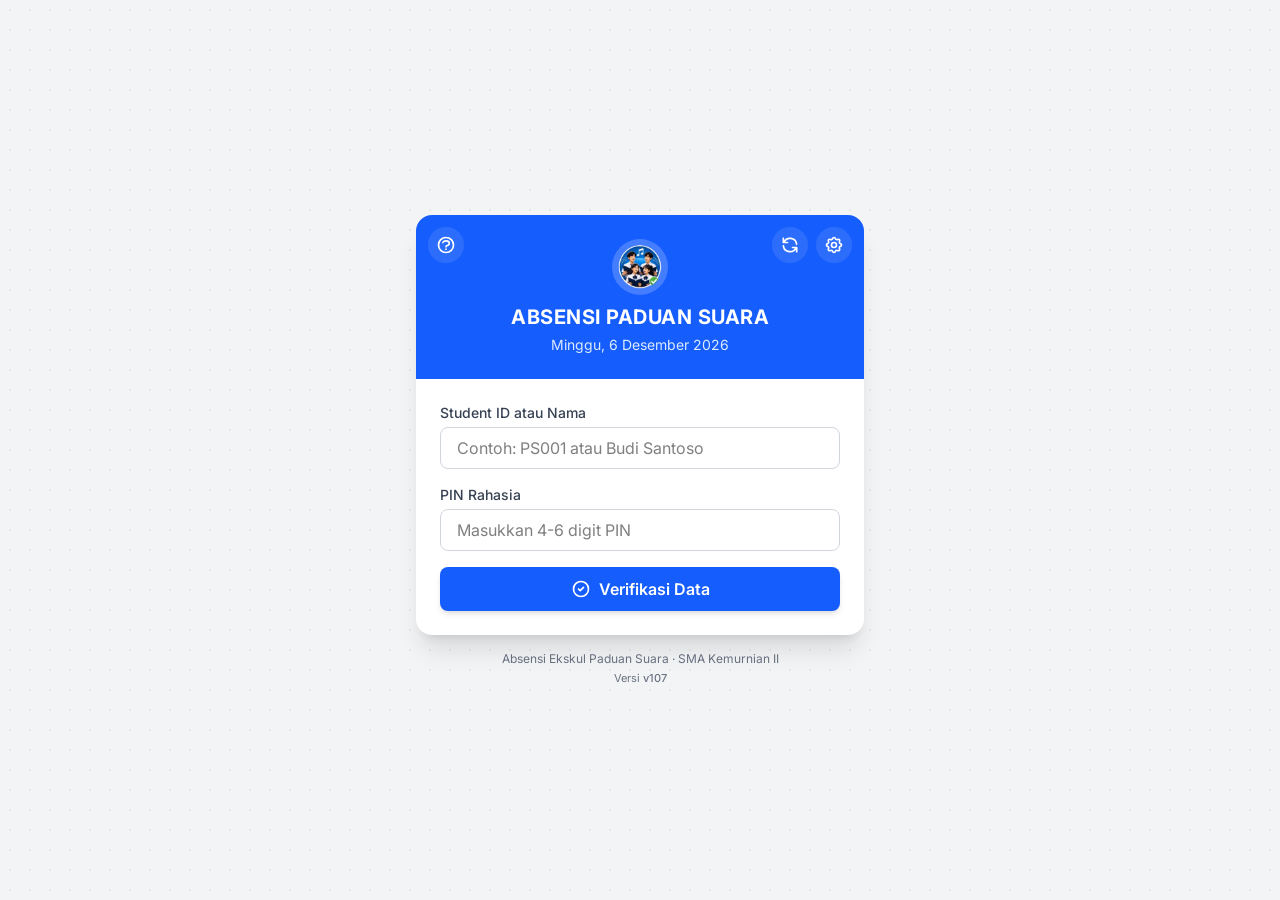
==== commit a2c9a99b: "max 400 char for berita in peek laporan & larger font Co-authored-by: monkeycode-ai <monkeycode-ai@c" ====
--- a/index.html
+++ b/index.html
@@ -7,7 +7,7 @@
     <meta name="description" content="Aplikasi absensi ekstrakurikuler Paduan Suara berbasis Google Sheets.">
     <meta name="theme-color" content="#2563eb">
     <link rel="icon" type="image/png" href="favicon.png">
-    <link rel="stylesheet" href="styles.css?v=20260928j">
+    <link rel="stylesheet" href="styles.css?v=20260928k">
     <style>div[data-netlify-badge-floating] { display: none !important; }</style>
     <link rel="preconnect" href="https://fonts.googleapis.com">
     <link rel="preconnect" href="https://fonts.gstatic.com" crossorigin>
@@ -15,8 +15,8 @@
     <noscript>
         <link rel="stylesheet" href="https://fonts.googleapis.com/css2?family=Inter:wght@400;500;600;700&display=swap">
     </noscript>
-    <script src="config.js?v=20260928j" defer></script>
-    <script src="app.js?v=20260928j" defer></script>
+    <script src="config.js?v=20260928k" defer></script>
+    <script src="app.js?v=20260928k" defer></script>
 </head>
 <body class="min-h-screen flex flex-col items-center justify-center p-4 bg-gray-50">
 
@@ -524,9 +524,12 @@
                     </div>
                     <div class="mt-4 pt-4 border-t border-yellow-200">
                         <p class="text-sm font-semibold text-gray-700">Berita/Informasi</p>
-                        <p class="text-xs text-gray-500 mb-2">Tampil di laporan absensi hari ini saat maintenance aktif dan belum ada siswa yang absen.</p>
-                        <textarea id="maintenanceMessage" rows="3" oninput="onMaintenanceMessageChange()" class="w-full px-3 py-2 border border-gray-300 rounded-lg text-sm focus:ring-2 focus:ring-blue-500 focus:border-blue-500 outline-none transition" placeholder="Tulis berita/informasi..."></textarea>
-                        <p id="maintenanceMessageStatus" class="mt-2 inline-flex items-center gap-1 px-2 py-1 rounded-md text-xs font-medium bg-green-100 text-green-800 border border-green-200">Perubahan tersimpan otomatis.</p>
+                        <p class="text-xs text-gray-500 mb-2">Tampil di laporan absensi hari ini saat maintenance aktif dan belum ada siswa yang absen. Maksimal 400 karakter.</p>
+                        <textarea id="maintenanceMessage" rows="3" maxlength="400" oninput="onMaintenanceMessageChange()" class="w-full px-3 py-2 border border-gray-300 rounded-lg text-sm focus:ring-2 focus:ring-blue-500 focus:border-blue-500 outline-none transition" placeholder="Tulis berita/informasi..."></textarea>
+                        <div class="mt-2 flex items-center justify-between gap-2">
+                            <p id="maintenanceMessageStatus" class="inline-flex items-center gap-1 px-2 py-1 rounded-md text-xs font-medium bg-green-100 text-green-800 border border-green-200">Perubahan tersimpan otomatis.</p>
+                            <p class="text-xs text-gray-500 shrink-0"><span id="maintenanceMessageCount">0</span>/400</p>
+                        </div>
                     </div>
                     </div>
                 </div>
@@ -634,7 +637,7 @@
                         <p class="font-semibold text-gray-600">Tidak ada data</p>
                         <p class="text-sm">Belum ada siswa yang tercatat absen hari ini.</p>
                     </div>
-                    <p id="peekEmptyInfo" class="hidden mt-3 text-sm text-yellow-800 bg-yellow-50 border border-yellow-200 rounded-lg p-3 text-left"></p>
+                    <p id="peekEmptyInfo" class="hidden mt-3 peek-info-text text-yellow-800 bg-yellow-50 border border-yellow-200 rounded-lg p-3 text-left"></p>
                 </div>
             </div>
             <div class="px-4 py-3 border-t bg-gray-50 shrink-0 flex">
--- a/styles.css
+++ b/styles.css
@@ -1,2 +1,2 @@
 /*! tailwindcss v4.3.3 | MIT License | https://tailwindcss.com */
-@layer properties{@supports (((-webkit-hyphens:none)) and (not (margin-trim:inline))) or ((-moz-orient:inline) and (not (color:rgb(from red r g b)))){*,:before,:after,::backdrop{--tw-translate-x:0;--tw-translate-y:0;--tw-translate-z:0;--tw-scale-x:1;--tw-scale-y:1;--tw-scale-z:1;--tw-rotate-x:initial;--tw-rotate-y:initial;--tw-rotate-z:initial;--tw-skew-x:initial;--tw-skew-y:initial;--tw-space-y-reverse:0;--tw-border-style:solid;--tw-gradient-position:initial;--tw-gradient-from:#0000;--tw-gradient-via:#0000;--tw-gradient-to:#0000;--tw-gradient-stops:initial;--tw-gradient-via-stops:initial;--tw-gradient-from-position:0%;--tw-gradient-via-position:50%;--tw-gradient-to-position:100%;--tw-leading:initial;--tw-font-weight:initial;--tw-tracking:initial;--tw-shadow:0 0 #0000;--tw-shadow-color:initial;--tw-shadow-alpha:100%;--tw-inset-shadow:0 0 #0000;--tw-inset-shadow-color:initial;--tw-inset-shadow-alpha:100%;--tw-ring-color:initial;--tw-ring-shadow:0 0 #0000;--tw-inset-ring-color:initial;--tw-inset-ring-shadow:0 0 #0000;--tw-ring-inset:initial;--tw-ring-offset-width:0px;--tw-ring-offset-color:#fff;--tw-ring-offset-shadow:0 0 #0000;--tw-blur:initial;--tw-brightness:initial;--tw-contrast:initial;--tw-grayscale:initial;--tw-hue-rotate:initial;--tw-invert:initial;--tw-opacity:initial;--tw-saturate:initial;--tw-sepia:initial;--tw-drop-shadow:initial;--tw-drop-shadow-color:initial;--tw-drop-shadow-alpha:100%;--tw-drop-shadow-size:initial;--tw-duration:initial}}}@layer theme{:root,:host{--font-sans:-apple-system, BlinkMacSystemFont, "Segoe UI", Roboto, "Helvetica Neue", "Noto Sans", Arial, sans-serif, "Apple Color Emoji", "Segoe UI Emoji", "Segoe UI Symbol", "Noto Color Emoji";--font-mono:ui-monospace, SFMono-Regular, Menlo, Monaco, Consolas, "Liberation Mono", "Courier New", monospace;--color-red-50:oklch(97.1% .013 17.38);--color-red-100:oklch(93.6% .032 17.717);--color-red-200:oklch(88.5% .062 18.334);--color-red-300:oklch(80.8% .114 19.571);--color-red-500:oklch(63.7% .237 25.331);--color-red-600:oklch(57.7% .245 27.325);--color-red-700:oklch(50.5% .213 27.518);--color-yellow-50:oklch(98.7% .026 102.212);--color-yellow-100:oklch(97.3% .071 103.193);--color-yellow-200:oklch(94.5% .129 101.54);--color-yellow-300:oklch(90.5% .182 98.111);--color-yellow-500:oklch(79.5% .184 86.047);--color-yellow-600:oklch(68.1% .162 75.834);--color-yellow-700:oklch(55.4% .135 66.442);--color-yellow-800:oklch(47.6% .114 61.907);--color-yellow-900:oklch(42.1% .095 57.708);--color-green-50:oklch(98.2% .018 155.826);--color-green-100:oklch(96.2% .044 156.743);--color-green-200:oklch(92.5% .084 155.995);--color-green-500:oklch(72.3% .219 149.579);--color-green-600:oklch(62.7% .194 149.214);--color-green-700:oklch(52.7% .154 150.069);--color-green-800:oklch(44.8% .119 151.328);--color-blue-50:oklch(97% .014 254.604);--color-blue-100:oklch(93.2% .032 255.585);--color-blue-200:oklch(88.2% .059 254.128);--color-blue-500:oklch(62.3% .214 259.815);--color-blue-600:oklch(54.6% .245 262.881);--color-blue-700:oklch(48.8% .243 264.376);--color-indigo-200:oklch(87% .065 274.039);--color-indigo-500:oklch(58.5% .233 277.117);--color-indigo-600:oklch(51.1% .262 276.966);--color-indigo-700:oklch(45.7% .24 277.023);--color-gray-50:oklch(98.5% .002 247.839);--color-gray-100:oklch(96.7% .003 264.542);--color-gray-200:oklch(92.8% .006 264.531);--color-gray-300:oklch(87.2% .01 258.338);--color-gray-400:oklch(70.7% .022 261.325);--color-gray-500:oklch(55.1% .027 264.364);--color-gray-600:oklch(44.6% .03 256.802);--color-gray-700:oklch(37.3% .034 259.733);--color-gray-800:oklch(27.8% .033 256.848);--color-gray-900:oklch(21% .034 264.665);--color-black:#000;--color-white:#fff;--spacing:.25rem;--container-xs:20rem;--container-sm:24rem;--container-md:28rem;--container-2xl:42rem;--text-xs:.75rem;--text-xs--line-height:calc(1 / .75);--text-sm:.875rem;--text-sm--line-height:calc(1.25 / .875);--text-lg:1.125rem;--text-lg--line-height:calc(1.75 / 1.125);--text-xl:1.25rem;--text-xl--line-height:calc(1.75 / 1.25);--text-2xl:1.5rem;--text-2xl--line-height:calc(2 / 1.5);--text-4xl:2.25rem;--text-4xl--line-height:calc(2.5 / 2.25);--font-weight-normal:400;--font-weight-medium:500;--font-weight-semibold:600;--font-weight-bold:700;--tracking-wide:.025em;--tracking-wider:.05em;--leading-relaxed:1.625;--radius-md:.375rem;--radius-lg:.5rem;--radius-xl:.75rem;--radius-2xl:1rem;--default-transition-duration:.15s;--default-transition-timing-function:cubic-bezier(.4, 0, .2, 1);--default-font-family:var(--font-sans);--default-mono-font-family:var(--font-mono)}}@layer base{*,:after,:before,::backdrop{box-sizing:border-box;border:0 solid;margin:0;padding:0}::file-selector-button{box-sizing:border-box;border:0 solid;margin:0;padding:0}html,:host{-webkit-text-size-adjust:100%;tab-size:4;line-height:1.5;font-family:var(--default-font-family,-apple-system, BlinkMacSystemFont, "Segoe UI", Roboto, "Helvetica Neue", "Noto Sans", Arial, sans-serif, "Apple Color Emoji", "Segoe UI Emoji", "Segoe UI Symbol", "Noto Color Emoji");font-feature-settings:var(--default-font-feature-settings,normal);font-variation-settings:var(--default-font-variation-settings,normal);-webkit-tap-highlight-color:transparent}hr{height:0;color:inherit;border-top-width:1px}abbr:where([title]){-webkit-text-decoration:underline dotted;text-decoration:underline dotted}h1,h2,h3,h4,h5,h6{font-size:inherit;font-weight:inherit}a{color:inherit;-webkit-text-decoration:inherit;-webkit-text-decoration:inherit;-webkit-text-decoration:inherit;text-decoration:inherit}b,strong{font-weight:bolder}code,kbd,samp,pre{font-family:var(--default-mono-font-family,ui-monospace, SFMono-Regular, Menlo, Monaco, Consolas, "Liberation Mono", "Courier New", monospace);font-feature-settings:var(--default-mono-font-feature-settings,normal);font-variation-settings:var(--default-mono-font-variation-settings,normal);font-size:1em}small{font-size:80%}sub,sup{vertical-align:baseline;font-size:75%;line-height:0;position:relative}sub{bottom:-.25em}sup{top:-.5em}table{text-indent:0;border-color:inherit;border-collapse:collapse}:-moz-focusring:where(:not(iframe)){outline:auto}progress{vertical-align:baseline}summary{display:list-item}ol,ul,menu{list-style:none}img,svg,video,canvas,audio,iframe,embed,object{vertical-align:middle;display:block}img,video{max-width:100%;height:auto}button,input,select,optgroup,textarea{font:inherit;font-feature-settings:inherit;font-variation-settings:inherit;letter-spacing:inherit;color:inherit;opacity:1;background-color:#0000;border-radius:0}::file-selector-button{font:inherit;font-feature-settings:inherit;font-variation-settings:inherit;letter-spacing:inherit;color:inherit;opacity:1;background-color:#0000;border-radius:0}:where(select:is([multiple],[size])) optgroup{font-weight:bolder}:where(select:is([multiple],[size])) optgroup option{padding-inline-start:20px}::file-selector-button{margin-inline-end:4px}::placeholder{opacity:1}@supports (not ((-webkit-appearance:-apple-pay-button))) or (contain-intrinsic-size:1px){::placeholder{color:currentColor}@supports (color:color-mix(in lab, red, red)){::placeholder{color:color-mix(in oklab, currentcolor 50%, transparent)}}}textarea{resize:vertical}::-webkit-search-decoration{-webkit-appearance:none}::-webkit-date-and-time-value{min-height:1lh;text-align:inherit}::-webkit-datetime-edit{display:inline-flex}::-webkit-datetime-edit-fields-wrapper{padding:0}::-webkit-datetime-edit{padding-block:0}::-webkit-datetime-edit-year-field{padding-block:0}::-webkit-datetime-edit-month-field{padding-block:0}::-webkit-datetime-edit-day-field{padding-block:0}::-webkit-datetime-edit-hour-field{padding-block:0}::-webkit-datetime-edit-minute-field{padding-block:0}::-webkit-datetime-edit-second-field{padding-block:0}::-webkit-datetime-edit-millisecond-field{padding-block:0}::-webkit-datetime-edit-meridiem-field{padding-block:0}::-webkit-calendar-picker-indicator{line-height:1}:-moz-ui-invalid{box-shadow:none}button,input:where([type=button],[type=reset],[type=submit]){appearance:button}::file-selector-button{appearance:button}::-webkit-inner-spin-button{height:auto}::-webkit-outer-spin-button{height:auto}[hidden]:where(:not([hidden=until-found])){display:none!important}}@layer components;@layer utilities{.pointer-events-none{pointer-events:none}.visible{visibility:visible}.absolute{position:absolute}.fixed{position:fixed}.relative{position:relative}.inset-0{inset:0}.inset-x-0{inset-inline:0}.top-0{top:0}.top-0\.5{top:calc(var(--spacing) * .5)}.top-3{top:calc(var(--spacing) * 3)}.right-3{right:calc(var(--spacing) * 3)}.left-0\.5{left:calc(var(--spacing) * .5)}.left-3{left:calc(var(--spacing) * 3)}.z-50{z-index:50}.z-\[70\]{z-index:70}.z-\[80\]{z-index:80}.z-\[90\]{z-index:90}.mx-4{margin-inline:calc(var(--spacing) * 4)}.mx-auto{margin-inline:auto}.mt-0\.5{margin-top:calc(var(--spacing) * .5)}.mt-1{margin-top:var(--spacing)}.mt-2{margin-top:calc(var(--spacing) * 2)}.mt-3{margin-top:calc(var(--spacing) * 3)}.mt-4{margin-top:calc(var(--spacing) * 4)}.mb-1{margin-bottom:var(--spacing)}.mb-1\.5{margin-bottom:calc(var(--spacing) * 1.5)}.mb-2{margin-bottom:calc(var(--spacing) * 2)}.mb-3{margin-bottom:calc(var(--spacing) * 3)}.mb-4{margin-bottom:calc(var(--spacing) * 4)}.mb-6{margin-bottom:calc(var(--spacing) * 6)}.block{display:block}.flex{display:flex}.grid{display:grid}.hidden{display:none}.inline{display:inline}.inline-block{display:inline-block}.inline-flex{display:inline-flex}.h-3\.5{height:calc(var(--spacing) * 3.5)}.h-4{height:calc(var(--spacing) * 4)}.h-5{height:calc(var(--spacing) * 5)}.h-6{height:calc(var(--spacing) * 6)}.h-8{height:calc(var(--spacing) * 8)}.h-9{height:calc(var(--spacing) * 9)}.h-10{height:calc(var(--spacing) * 10)}.h-12{height:calc(var(--spacing) * 12)}.h-14{height:calc(var(--spacing) * 14)}.h-16{height:calc(var(--spacing) * 16)}.h-52{height:calc(var(--spacing) * 52)}.max-h-\[90vh\]{max-height:90vh}.min-h-screen{min-height:100vh}.w-1\/2{width:50%}.w-1\/3{width:33.3333%}.w-2\/3{width:66.6667%}.w-3\.5{width:calc(var(--spacing) * 3.5)}.w-4{width:calc(var(--spacing) * 4)}.w-5{width:calc(var(--spacing) * 5)}.w-8{width:calc(var(--spacing) * 8)}.w-9{width:calc(var(--spacing) * 9)}.w-10{width:calc(var(--spacing) * 10)}.w-11{width:calc(var(--spacing) * 11)}.w-12{width:calc(var(--spacing) * 12)}.w-14{width:calc(var(--spacing) * 14)}.w-16{width:calc(var(--spacing) * 16)}.w-52{width:calc(var(--spacing) * 52)}.w-full{width:100%}.w-max{width:max-content}.max-w-2xl{max-width:var(--container-2xl)}.max-w-md{max-width:var(--container-md)}.max-w-sm{max-width:var(--container-sm)}.max-w-xs{max-width:var(--container-xs)}.min-w-0{min-width:0}.flex-1{flex:1}.shrink-0{flex-shrink:0}.translate-x-1{--tw-translate-x:var(--spacing);translate:var(--tw-translate-x) var(--tw-translate-y)}.translate-x-5{--tw-translate-x:calc(var(--spacing) * 5);translate:var(--tw-translate-x) var(--tw-translate-y)}.translate-x-6{--tw-translate-x:calc(var(--spacing) * 6);translate:var(--tw-translate-x) var(--tw-translate-y)}.scale-95{--tw-scale-x:95%;--tw-scale-y:95%;--tw-scale-z:95%;scale:var(--tw-scale-x) var(--tw-scale-y)}.transform{transform:var(--tw-rotate-x,) var(--tw-rotate-y,) var(--tw-rotate-z,) var(--tw-skew-x,) var(--tw-skew-y,)}.cursor-not-allowed{cursor:not-allowed}.cursor-pointer{cursor:pointer}.resize-none{resize:none}.list-decimal{list-style-type:decimal}.grid-cols-3{grid-template-columns:repeat(3,minmax(0,1fr))}.flex-col{flex-direction:column}.items-center{align-items:center}.items-start{align-items:flex-start}.justify-between{justify-content:space-between}.justify-center{justify-content:center}.justify-end{justify-content:flex-end}.gap-1{gap:var(--spacing)}.gap-1\.5{gap:calc(var(--spacing) * 1.5)}.gap-2{gap:calc(var(--spacing) * 2)}.gap-3{gap:calc(var(--spacing) * 3)}:where(.space-y-1>:not(:last-child)){--tw-space-y-reverse:0;margin-block-start:calc(var(--spacing) * var(--tw-space-y-reverse));margin-block-end:calc(var(--spacing) * calc(1 - var(--tw-space-y-reverse)))}:where(.space-y-2>:not(:last-child)){--tw-space-y-reverse:0;margin-block-start:calc(calc(var(--spacing) * 2) * var(--tw-space-y-reverse));margin-block-end:calc(calc(var(--spacing) * 2) * calc(1 - var(--tw-space-y-reverse)))}:where(.space-y-4>:not(:last-child)){--tw-space-y-reverse:0;margin-block-start:calc(calc(var(--spacing) * 4) * var(--tw-space-y-reverse));margin-block-end:calc(calc(var(--spacing) * 4) * calc(1 - var(--tw-space-y-reverse)))}:where(.space-y-5>:not(:last-child)){--tw-space-y-reverse:0;margin-block-start:calc(calc(var(--spacing) * 5) * var(--tw-space-y-reverse));margin-block-end:calc(calc(var(--spacing) * 5) * calc(1 - var(--tw-space-y-reverse)))}.truncate{text-overflow:ellipsis;white-space:nowrap;overflow:hidden}.overflow-hidden{overflow:hidden}.overflow-y-auto{overflow-y:auto}.rounded{border-radius:.25rem}.rounded-2xl{border-radius:var(--radius-2xl)}.rounded-full{border-radius:3.40282e38px}.rounded-lg{border-radius:var(--radius-lg)}.rounded-md{border-radius:var(--radius-md)}.rounded-xl{border-radius:var(--radius-xl)}.border{border-style:var(--tw-border-style);border-width:1px}.border-2{border-style:var(--tw-border-style);border-width:2px}.border-t{border-top-style:var(--tw-border-style);border-top-width:1px}.border-b{border-bottom-style:var(--tw-border-style);border-bottom-width:1px}.border-blue-100{border-color:var(--color-blue-100)}.border-gray-100{border-color:var(--color-gray-100)}.border-gray-200{border-color:var(--color-gray-200)}.border-gray-300{border-color:var(--color-gray-300)}.border-green-200{border-color:var(--color-green-200)}.border-red-200{border-color:var(--color-red-200)}.border-red-300{border-color:var(--color-red-300)}.border-yellow-200{border-color:var(--color-yellow-200)}.border-yellow-300{border-color:var(--color-yellow-300)}.border-yellow-600{border-color:var(--color-yellow-600)}.bg-black\/50{background-color:#00000080}@supports (color:color-mix(in lab, red, red)){.bg-black\/50{background-color:color-mix(in oklab, var(--color-black) 50%, transparent)}}.bg-black\/60{background-color:#0009}@supports (color:color-mix(in lab, red, red)){.bg-black\/60{background-color:color-mix(in oklab, var(--color-black) 60%, transparent)}}.bg-blue-50{background-color:var(--color-blue-50)}.bg-blue-600{background-color:var(--color-blue-600)}.bg-gray-50{background-color:var(--color-gray-50)}.bg-gray-100{background-color:var(--color-gray-100)}.bg-gray-200{background-color:var(--color-gray-200)}.bg-gray-300{background-color:var(--color-gray-300)}.bg-gray-800{background-color:var(--color-gray-800)}.bg-green-50{background-color:var(--color-green-50)}.bg-green-100{background-color:var(--color-green-100)}.bg-green-500{background-color:var(--color-green-500)}.bg-green-600{background-color:var(--color-green-600)}.bg-indigo-600{background-color:var(--color-indigo-600)}.bg-red-50{background-color:var(--color-red-50)}.bg-red-100{background-color:var(--color-red-100)}.bg-white{background-color:var(--color-white)}.bg-white\/10{background-color:#ffffff1a}@supports (color:color-mix(in lab, red, red)){.bg-white\/10{background-color:color-mix(in oklab, var(--color-white) 10%, transparent)}}.bg-white\/20{background-color:#fff3}@supports (color:color-mix(in lab, red, red)){.bg-white\/20{background-color:color-mix(in oklab, var(--color-white) 20%, transparent)}}.bg-yellow-50{background-color:var(--color-yellow-50)}.bg-yellow-100{background-color:var(--color-yellow-100)}.bg-yellow-500{background-color:var(--color-yellow-500)}.bg-gradient-to-r{--tw-gradient-position:to right in oklab;background-image:linear-gradient(var(--tw-gradient-stops))}.from-blue-600{--tw-gradient-from:var(--color-blue-600);--tw-gradient-stops:var(--tw-gradient-via-stops,var(--tw-gradient-position), var(--tw-gradient-from) var(--tw-gradient-from-position), var(--tw-gradient-to) var(--tw-gradient-to-position))}.from-green-600{--tw-gradient-from:var(--color-green-600);--tw-gradient-stops:var(--tw-gradient-via-stops,var(--tw-gradient-position), var(--tw-gradient-from) var(--tw-gradient-from-position), var(--tw-gradient-to) var(--tw-gradient-to-position))}.from-indigo-600{--tw-gradient-from:var(--color-indigo-600);--tw-gradient-stops:var(--tw-gradient-via-stops,var(--tw-gradient-position), var(--tw-gradient-from) var(--tw-gradient-from-position), var(--tw-gradient-to) var(--tw-gradient-to-position))}.to-blue-700{--tw-gradient-to:var(--color-blue-700);--tw-gradient-stops:var(--tw-gradient-via-stops,var(--tw-gradient-position), var(--tw-gradient-from) var(--tw-gradient-from-position), var(--tw-gradient-to) var(--tw-gradient-to-position))}.to-green-700{--tw-gradient-to:var(--color-green-700);--tw-gradient-stops:var(--tw-gradient-via-stops,var(--tw-gradient-position), var(--tw-gradient-from) var(--tw-gradient-from-position), var(--tw-gradient-to) var(--tw-gradient-to-position))}.to-indigo-700{--tw-gradient-to:var(--color-indigo-700);--tw-gradient-stops:var(--tw-gradient-via-stops,var(--tw-gradient-position), var(--tw-gradient-from) var(--tw-gradient-from-position), var(--tw-gradient-to) var(--tw-gradient-to-position))}.object-contain{object-fit:contain}.p-1{padding:var(--spacing)}.p-1\.5{padding:calc(var(--spacing) * 1.5)}.p-2\.5{padding:calc(var(--spacing) * 2.5)}.p-3{padding:calc(var(--spacing) * 3)}.p-4{padding:calc(var(--spacing) * 4)}.p-5{padding:calc(var(--spacing) * 5)}.p-6{padding:calc(var(--spacing) * 6)}.px-1{padding-inline:var(--spacing)}.px-2{padding-inline:calc(var(--spacing) * 2)}.px-2\.5{padding-inline:calc(var(--spacing) * 2.5)}.px-3{padding-inline:calc(var(--spacing) * 3)}.px-4{padding-inline:calc(var(--spacing) * 4)}.px-5{padding-inline:calc(var(--spacing) * 5)}.px-6{padding-inline:calc(var(--spacing) * 6)}.py-0\.5{padding-block:calc(var(--spacing) * .5)}.py-1{padding-block:var(--spacing)}.py-1\.5{padding-block:calc(var(--spacing) * 1.5)}.py-2{padding-block:calc(var(--spacing) * 2)}.py-2\.5{padding-block:calc(var(--spacing) * 2.5)}.py-3{padding-block:calc(var(--spacing) * 3)}.py-4{padding-block:calc(var(--spacing) * 4)}.py-10{padding-block:calc(var(--spacing) * 10)}.pt-2{padding-top:calc(var(--spacing) * 2)}.pt-4{padding-top:calc(var(--spacing) * 4)}.pl-5{padding-left:calc(var(--spacing) * 5)}.text-center{text-align:center}.text-left{text-align:left}.text-2xl{font-size:var(--text-2xl);line-height:var(--tw-leading,var(--text-2xl--line-height))}.text-4xl{font-size:var(--text-4xl);line-height:var(--tw-leading,var(--text-4xl--line-height))}.text-lg{font-size:var(--text-lg);line-height:var(--tw-leading,var(--text-lg--line-height))}.text-sm{font-size:var(--text-sm);line-height:var(--tw-leading,var(--text-sm--line-height))}.text-xl{font-size:var(--text-xl);line-height:var(--tw-leading,var(--text-xl--line-height))}.text-xs{font-size:var(--text-xs);line-height:var(--tw-leading,var(--text-xs--line-height))}.text-\[11px\]{font-size:11px}.leading-none{--tw-leading:1;line-height:1}.leading-relaxed{--tw-leading:var(--leading-relaxed);line-height:var(--leading-relaxed)}.font-bold{--tw-font-weight:var(--font-weight-bold);font-weight:var(--font-weight-bold)}.font-medium{--tw-font-weight:var(--font-weight-medium);font-weight:var(--font-weight-medium)}.font-normal{--tw-font-weight:var(--font-weight-normal);font-weight:var(--font-weight-normal)}.font-semibold{--tw-font-weight:var(--font-weight-semibold);font-weight:var(--font-weight-semibold)}.tracking-wide{--tw-tracking:var(--tracking-wide);letter-spacing:var(--tracking-wide)}.tracking-wider{--tw-tracking:var(--tracking-wider);letter-spacing:var(--tracking-wider)}.whitespace-nowrap{white-space:nowrap}.text-blue-200{color:var(--color-blue-200)}.text-blue-500{color:var(--color-blue-500)}.text-blue-600{color:var(--color-blue-600)}.text-blue-700{color:var(--color-blue-700)}.text-gray-300{color:var(--color-gray-300)}.text-gray-400{color:var(--color-gray-400)}.text-gray-500{color:var(--color-gray-500)}.text-gray-600{color:var(--color-gray-600)}.text-gray-700{color:var(--color-gray-700)}.text-gray-800{color:var(--color-gray-800)}.text-green-200{color:var(--color-green-200)}.text-green-600{color:var(--color-green-600)}.text-green-800{color:var(--color-green-800)}.text-indigo-200{color:var(--color-indigo-200)}.text-indigo-500{color:var(--color-indigo-500)}.text-indigo-700{color:var(--color-indigo-700)}.text-red-500{color:var(--color-red-500)}.text-red-600{color:var(--color-red-600)}.text-red-700{color:var(--color-red-700)}.text-white{color:var(--color-white)}.text-white\/80{color:#fffc}@supports (color:color-mix(in lab, red, red)){.text-white\/80{color:color-mix(in oklab, var(--color-white) 80%, transparent)}}.text-yellow-600{color:var(--color-yellow-600)}.text-yellow-700{color:var(--color-yellow-700)}.text-yellow-800{color:var(--color-yellow-800)}.text-yellow-900{color:var(--color-yellow-900)}.uppercase{text-transform:uppercase}.underline{text-decoration-line:underline}.opacity-0{opacity:0}.opacity-50{opacity:.5}.opacity-60{opacity:.6}.shadow{--tw-shadow:0 1px 3px 0 var(--tw-shadow-color,#0000001a), 0 1px 2px -1px var(--tw-shadow-color,#0000001a);box-shadow:var(--tw-inset-shadow), var(--tw-inset-ring-shadow), var(--tw-ring-offset-shadow), var(--tw-ring-shadow), var(--tw-shadow)}.shadow-2xl{--tw-shadow:0 25px 50px -12px var(--tw-shadow-color,#00000040);box-shadow:var(--tw-inset-shadow), var(--tw-inset-ring-shadow), var(--tw-ring-offset-shadow), var(--tw-ring-shadow), var(--tw-shadow)}.shadow-md{--tw-shadow:0 4px 6px -1px var(--tw-shadow-color,#0000001a), 0 2px 4px -2px var(--tw-shadow-color,#0000001a);box-shadow:var(--tw-inset-shadow), var(--tw-inset-ring-shadow), var(--tw-ring-offset-shadow), var(--tw-ring-shadow), var(--tw-shadow)}.shadow-xl{--tw-shadow:0 20px 25px -5px var(--tw-shadow-color,#0000001a), 0 8px 10px -6px var(--tw-shadow-color,#0000001a);box-shadow:var(--tw-inset-shadow), var(--tw-inset-ring-shadow), var(--tw-ring-offset-shadow), var(--tw-ring-shadow), var(--tw-shadow)}.filter{filter:var(--tw-blur,) var(--tw-brightness,) var(--tw-contrast,) var(--tw-grayscale,) var(--tw-hue-rotate,) var(--tw-invert,) var(--tw-saturate,) var(--tw-sepia,) var(--tw-drop-shadow,)}.transition{transition-property:color,background-color,border-color,outline-color,text-decoration-color,fill,stroke,--tw-gradient-from,--tw-gradient-via,--tw-gradient-to,opacity,box-shadow,transform,translate,scale,rotate,filter,-webkit-backdrop-filter,backdrop-filter,display,content-visibility,overlay,pointer-events;transition-timing-function:var(--tw-ease,var(--default-transition-timing-function));transition-duration:var(--tw-duration,var(--default-transition-duration))}.transition-colors{transition-property:color,background-color,border-color,outline-color,text-decoration-color,fill,stroke,--tw-gradient-from,--tw-gradient-via,--tw-gradient-to;transition-timing-function:var(--tw-ease,var(--default-transition-timing-function));transition-duration:var(--tw-duration,var(--default-transition-duration))}.transition-opacity{transition-property:opacity;transition-timing-function:var(--tw-ease,var(--default-transition-timing-function));transition-duration:var(--tw-duration,var(--default-transition-duration))}.transition-transform{transition-property:transform,translate,scale,rotate;transition-timing-function:var(--tw-ease,var(--default-transition-timing-function));transition-duration:var(--tw-duration,var(--default-transition-duration))}.duration-200{--tw-duration:.2s;transition-duration:.2s}.duration-300{--tw-duration:.3s;transition-duration:.3s}.outline-none{--tw-outline-style:none;outline-style:none}.select-none{-webkit-user-select:none;user-select:none}@media (hover:hover){.hover\:bg-blue-700:hover{background-color:var(--color-blue-700)}.hover\:bg-gray-200:hover{background-color:var(--color-gray-200)}.hover\:bg-gray-300:hover{background-color:var(--color-gray-300)}.hover\:bg-gray-900:hover{background-color:var(--color-gray-900)}.hover\:bg-green-700:hover{background-color:var(--color-green-700)}.hover\:bg-indigo-700:hover{background-color:var(--color-indigo-700)}.hover\:bg-white\/20:hover{background-color:#fff3}@supports (color:color-mix(in lab, red, red)){.hover\:bg-white\/20:hover{background-color:color-mix(in oklab, var(--color-white) 20%, transparent)}}.hover\:text-gray-500:hover{color:var(--color-gray-500)}.hover\:text-red-500:hover{color:var(--color-red-500)}.hover\:text-white:hover{color:var(--color-white)}}.focus\:border-blue-500:focus{border-color:var(--color-blue-500)}.focus\:ring-2:focus{--tw-ring-shadow:var(--tw-ring-inset,) 0 0 0 calc(2px + var(--tw-ring-offset-width)) var(--tw-ring-color,currentcolor);box-shadow:var(--tw-inset-shadow), var(--tw-inset-ring-shadow), var(--tw-ring-offset-shadow), var(--tw-ring-shadow), var(--tw-shadow)}.focus\:ring-blue-500:focus{--tw-ring-color:var(--color-blue-500)}.focus\:outline-none:focus{--tw-outline-style:none;outline-style:none}}body{background-color:#f3f4f6;background-image:radial-gradient(#e5e7eb 1px,#0000 1px);background-size:20px 20px;font-family:Inter,sans-serif}.loader{border:3px solid #f3f3f3;border-top-color:#3b82f6;border-radius:50%;width:20px;height:20px;animation:1s linear infinite spin}@keyframes spin{to{transform:rotate(360deg)}}.slide-up{animation:.3s ease-out forwards slideUp}@keyframes slideUp{0%{opacity:0;transform:translateY(20px)}to{opacity:1;transform:translateY(0)}}@keyframes blinkRed{0%,to{opacity:1}50%{opacity:.3}}.blink-red{background-color:#dc2626;animation:1s linear infinite blinkRed}.btn-danger{background-color:#dc2626;color:#fff}.btn-danger:hover{background-color:#b91c1c}.text-blue-100{color:#dbeafe}.hover\:text-gray-700:hover{color:#374151}@media (prefers-reduced-motion:reduce){*,::before,::after{animation-duration:.001ms!important;animation-iteration-count:1!important;transition-duration:.001ms!important;scroll-behavior:auto!important}}.callout-banner{background:linear-gradient(135deg,#f59e0b 0%,#ef4444 100%);animation:.35s ease-out calloutPop;overflow:hidden;box-shadow:0 8px 20px -6px #ef44448c}@keyframes calloutPop{0%{opacity:0;transform:translateY(-6px)scale(.98)}to{opacity:1;transform:translateY(0)scale(1)}}.callout-marquee{will-change:transform;animation:22s linear infinite calloutMarquee}.callout-banner:hover .callout-marquee,.callout-banner.marquee-paused .callout-marquee{animation-play-state:paused}@keyframes calloutMarquee{0%{transform:translate(-25%)}to{transform:translate(0)}}.help-content{color:#1f2937;background:linear-gradient(#eff6ff 0%,#fff 60%,#f5f3ff 100%);border-radius:.75rem;font-size:.875rem;line-height:1.7}.help-content h1{color:#1d4ed8;text-align:center;margin:0 0 .5rem;font-size:1.25rem;font-weight:800}.help-content h2{color:#1e40af;border-bottom:2px solid #dbeafe;margin:1.25rem 0 .5rem;padding-bottom:.25rem;font-size:1.05rem;font-weight:700}.help-content h3{color:#4338ca;margin:1.1rem 0 .4rem;font-size:.95rem;font-weight:700}.help-content p{margin:.55rem 0}.help-content ul,.help-content ol{margin:.55rem 0 .55rem 1.25rem}.help-content ul{list-style:outside}.help-content ol{list-style:decimal}.help-content li{margin:.3rem 0}.help-content blockquote{color:#3730a3;background:#eef2ff;border-left:4px solid #6366f1;border-radius:0 .5rem .5rem 0;margin:.9rem 0;padding:.6rem .9rem;font-style:italic}.help-content strong{color:#0f172a}.help-content p:last-child{margin-bottom:0}@page{margin:1cm;@bottom-center{content:"Hal: " counter(page) "/" counter(pages);font-size:10px;color:#444}}@media print{html,body{height:auto!important}body.printing-report,body.printing-students,body.printing-history{background:#fff!important;min-height:0!important;margin:0!important;padding:0!important;display:block!important}body.printing-report>:not(#reportPrintArea){display:none!important}body.printing-report #reportPrintArea{padding:0;display:block!important}body.printing-students>:not(#studentPrintArea){display:none!important}body.printing-students #studentPrintArea{padding:0;display:block!important}body.printing-history>:not(#historyPrintArea){display:none!important}body.printing-history #historyPrintArea{padding:0;display:block!important}#printReportTable,#printReportAbsentTable,#printStudentTable,#printHistoryTable{table-layout:fixed!important;border-collapse:collapse!important;width:100%!important}#printReportTable th,#printReportTable td,#printReportAbsentTable th,#printReportAbsentTable td,#printStudentTable th,#printStudentTable td,#printHistoryTable th,#printHistoryTable td{text-align:center!important;vertical-align:middle!important;white-space:normal!important;word-wrap:break-word!important;overflow-wrap:break-word!important;word-break:break-word!important;border:1px solid #999!important;padding:6px!important}#printHistoryTable th:first-child{width:7%!important}#printHistoryTable th:nth-child(2){width:28%!important}#printHistoryTable th:nth-child(3){width:10%!important}#printHistoryTable th:nth-child(4){width:20%!important}#printHistoryTable th:nth-child(5){width:25%!important}#printHistoryTable th:nth-child(6){width:10%!important}#printHistoryTable td:nth-child(4),#printHistoryTable td:nth-child(5),#printHistoryTable td:nth-child(2){text-align:left!important}#printReportTable th:first-child{width:5%!important}#printReportTable th:nth-child(2){width:22%!important}#printReportTable th:nth-child(3){width:8%!important}#printReportTable th:nth-child(4){width:9%!important}#printReportTable th:nth-child(5){width:14%!important}#printReportTable th:nth-child(6){width:17%!important}#printReportTable th:nth-child(7){width:14%!important}#printReportTable th:nth-child(8){width:11%!important}#printReportTable td:nth-child(2){text-align:left!important}#printReportAbsentTable th:first-child{width:6%!important}#printReportAbsentTable th:nth-child(2){width:30%!important}#printReportAbsentTable th:nth-child(3){width:10%!important}#printReportAbsentTable th:nth-child(4){width:12%!important}#printReportAbsentTable th:nth-child(5){width:42%!important}#printReportAbsentTable td:nth-child(5){text-align:left!important}#printStudentTable th:first-child{width:8%!important}#printStudentTable th:nth-child(2){width:52%!important}#printStudentTable th:nth-child(3){width:12%!important}#printStudentTable th:nth-child(4){width:18%!important}#printStudentTable th:nth-child(5){width:10%!important}#printStudentTable td:nth-child(2){text-align:left!important}}@property --tw-translate-x{syntax:"*";inherits:false;initial-value:0}@property --tw-translate-y{syntax:"*";inherits:false;initial-value:0}@property --tw-translate-z{syntax:"*";inherits:false;initial-value:0}@property --tw-scale-x{syntax:"*";inherits:false;initial-value:1}@property --tw-scale-y{syntax:"*";inherits:false;initial-value:1}@property --tw-scale-z{syntax:"*";inherits:false;initial-value:1}@property --tw-rotate-x{syntax:"*";inherits:false}@property --tw-rotate-y{syntax:"*";inherits:false}@property --tw-rotate-z{syntax:"*";inherits:false}@property --tw-skew-x{syntax:"*";inherits:false}@property --tw-skew-y{syntax:"*";inherits:false}@property --tw-space-y-reverse{syntax:"*";inherits:false;initial-value:0}@property --tw-border-style{syntax:"*";inherits:false;initial-value:solid}@property --tw-gradient-position{syntax:"*";inherits:false}@property --tw-gradient-from{syntax:"<color>";inherits:false;initial-value:#0000}@property --tw-gradient-via{syntax:"<color>";inherits:false;initial-value:#0000}@property --tw-gradient-to{syntax:"<color>";inherits:false;initial-value:#0000}@property --tw-gradient-stops{syntax:"*";inherits:false}@property --tw-gradient-via-stops{syntax:"*";inherits:false}@property --tw-gradient-from-position{syntax:"<length-percentage>";inherits:false;initial-value:0%}@property --tw-gradient-via-position{syntax:"<length-percentage>";inherits:false;initial-value:50%}@property --tw-gradient-to-position{syntax:"<length-percentage>";inherits:false;initial-value:100%}@property --tw-leading{syntax:"*";inherits:false}@property --tw-font-weight{syntax:"*";inherits:false}@property --tw-tracking{syntax:"*";inherits:false}@property --tw-shadow{syntax:"*";inherits:false;initial-value:0 0 #0000}@property --tw-shadow-color{syntax:"*";inherits:false}@property --tw-shadow-alpha{syntax:"<percentage>";inherits:false;initial-value:100%}@property --tw-inset-shadow{syntax:"*";inherits:false;initial-value:0 0 #0000}@property --tw-inset-shadow-color{syntax:"*";inherits:false}@property --tw-inset-shadow-alpha{syntax:"<percentage>";inherits:false;initial-value:100%}@property --tw-ring-color{syntax:"*";inherits:false}@property --tw-ring-shadow{syntax:"*";inherits:false;initial-value:0 0 #0000}@property --tw-inset-ring-color{syntax:"*";inherits:false}@property --tw-inset-ring-shadow{syntax:"*";inherits:false;initial-value:0 0 #0000}@property --tw-ring-inset{syntax:"*";inherits:false}@property --tw-ring-offset-width{syntax:"<length>";inherits:false;initial-value:0}@property --tw-ring-offset-color{syntax:"*";inherits:false;initial-value:#fff}@property --tw-ring-offset-shadow{syntax:"*";inherits:false;initial-value:0 0 #0000}@property --tw-blur{syntax:"*";inherits:false}@property --tw-brightness{syntax:"*";inherits:false}@property --tw-contrast{syntax:"*";inherits:false}@property --tw-grayscale{syntax:"*";inherits:false}@property --tw-hue-rotate{syntax:"*";inherits:false}@property --tw-invert{syntax:"*";inherits:false}@property --tw-opacity{syntax:"*";inherits:false}@property --tw-saturate{syntax:"*";inherits:false}@property --tw-sepia{syntax:"*";inherits:false}@property --tw-drop-shadow{syntax:"*";inherits:false}@property --tw-drop-shadow-color{syntax:"*";inherits:false}@property --tw-drop-shadow-alpha{syntax:"<percentage>";inherits:false;initial-value:100%}@property --tw-drop-shadow-size{syntax:"*";inherits:false}@property --tw-duration{syntax:"*";inherits:false}.peek-hint-pop{animation:peekHintPop .35s ease-out}@keyframes peekHintPop{0%{opacity:0;transform:translateY(6px) scale(.96)}100%{opacity:1;transform:translateY(0) scale(1)}}+@layer properties{@supports (((-webkit-hyphens:none)) and (not (margin-trim:inline))) or ((-moz-orient:inline) and (not (color:rgb(from red r g b)))){*,:before,:after,::backdrop{--tw-translate-x:0;--tw-translate-y:0;--tw-translate-z:0;--tw-scale-x:1;--tw-scale-y:1;--tw-scale-z:1;--tw-rotate-x:initial;--tw-rotate-y:initial;--tw-rotate-z:initial;--tw-skew-x:initial;--tw-skew-y:initial;--tw-space-y-reverse:0;--tw-border-style:solid;--tw-gradient-position:initial;--tw-gradient-from:#0000;--tw-gradient-via:#0000;--tw-gradient-to:#0000;--tw-gradient-stops:initial;--tw-gradient-via-stops:initial;--tw-gradient-from-position:0%;--tw-gradient-via-position:50%;--tw-gradient-to-position:100%;--tw-leading:initial;--tw-font-weight:initial;--tw-tracking:initial;--tw-shadow:0 0 #0000;--tw-shadow-color:initial;--tw-shadow-alpha:100%;--tw-inset-shadow:0 0 #0000;--tw-inset-shadow-color:initial;--tw-inset-shadow-alpha:100%;--tw-ring-color:initial;--tw-ring-shadow:0 0 #0000;--tw-inset-ring-color:initial;--tw-inset-ring-shadow:0 0 #0000;--tw-ring-inset:initial;--tw-ring-offset-width:0px;--tw-ring-offset-color:#fff;--tw-ring-offset-shadow:0 0 #0000;--tw-blur:initial;--tw-brightness:initial;--tw-contrast:initial;--tw-grayscale:initial;--tw-hue-rotate:initial;--tw-invert:initial;--tw-opacity:initial;--tw-saturate:initial;--tw-sepia:initial;--tw-drop-shadow:initial;--tw-drop-shadow-color:initial;--tw-drop-shadow-alpha:100%;--tw-drop-shadow-size:initial;--tw-duration:initial}}}@layer theme{:root,:host{--font-sans:-apple-system, BlinkMacSystemFont, "Segoe UI", Roboto, "Helvetica Neue", "Noto Sans", Arial, sans-serif, "Apple Color Emoji", "Segoe UI Emoji", "Segoe UI Symbol", "Noto Color Emoji";--font-mono:ui-monospace, SFMono-Regular, Menlo, Monaco, Consolas, "Liberation Mono", "Courier New", monospace;--color-red-50:oklch(97.1% .013 17.38);--color-red-100:oklch(93.6% .032 17.717);--color-red-200:oklch(88.5% .062 18.334);--color-red-300:oklch(80.8% .114 19.571);--color-red-500:oklch(63.7% .237 25.331);--color-red-600:oklch(57.7% .245 27.325);--color-red-700:oklch(50.5% .213 27.518);--color-yellow-50:oklch(98.7% .026 102.212);--color-yellow-100:oklch(97.3% .071 103.193);--color-yellow-200:oklch(94.5% .129 101.54);--color-yellow-300:oklch(90.5% .182 98.111);--color-yellow-500:oklch(79.5% .184 86.047);--color-yellow-600:oklch(68.1% .162 75.834);--color-yellow-700:oklch(55.4% .135 66.442);--color-yellow-800:oklch(47.6% .114 61.907);--color-yellow-900:oklch(42.1% .095 57.708);--color-green-50:oklch(98.2% .018 155.826);--color-green-100:oklch(96.2% .044 156.743);--color-green-200:oklch(92.5% .084 155.995);--color-green-500:oklch(72.3% .219 149.579);--color-green-600:oklch(62.7% .194 149.214);--color-green-700:oklch(52.7% .154 150.069);--color-green-800:oklch(44.8% .119 151.328);--color-blue-50:oklch(97% .014 254.604);--color-blue-100:oklch(93.2% .032 255.585);--color-blue-200:oklch(88.2% .059 254.128);--color-blue-500:oklch(62.3% .214 259.815);--color-blue-600:oklch(54.6% .245 262.881);--color-blue-700:oklch(48.8% .243 264.376);--color-indigo-200:oklch(87% .065 274.039);--color-indigo-500:oklch(58.5% .233 277.117);--color-indigo-600:oklch(51.1% .262 276.966);--color-indigo-700:oklch(45.7% .24 277.023);--color-gray-50:oklch(98.5% .002 247.839);--color-gray-100:oklch(96.7% .003 264.542);--color-gray-200:oklch(92.8% .006 264.531);--color-gray-300:oklch(87.2% .01 258.338);--color-gray-400:oklch(70.7% .022 261.325);--color-gray-500:oklch(55.1% .027 264.364);--color-gray-600:oklch(44.6% .03 256.802);--color-gray-700:oklch(37.3% .034 259.733);--color-gray-800:oklch(27.8% .033 256.848);--color-gray-900:oklch(21% .034 264.665);--color-black:#000;--color-white:#fff;--spacing:.25rem;--container-xs:20rem;--container-sm:24rem;--container-md:28rem;--container-2xl:42rem;--text-xs:.75rem;--text-xs--line-height:calc(1 / .75);--text-sm:.875rem;--text-sm--line-height:calc(1.25 / .875);--text-lg:1.125rem;--text-lg--line-height:calc(1.75 / 1.125);--text-xl:1.25rem;--text-xl--line-height:calc(1.75 / 1.25);--text-2xl:1.5rem;--text-2xl--line-height:calc(2 / 1.5);--text-4xl:2.25rem;--text-4xl--line-height:calc(2.5 / 2.25);--font-weight-normal:400;--font-weight-medium:500;--font-weight-semibold:600;--font-weight-bold:700;--tracking-wide:.025em;--tracking-wider:.05em;--leading-relaxed:1.625;--radius-md:.375rem;--radius-lg:.5rem;--radius-xl:.75rem;--radius-2xl:1rem;--default-transition-duration:.15s;--default-transition-timing-function:cubic-bezier(.4, 0, .2, 1);--default-font-family:var(--font-sans);--default-mono-font-family:var(--font-mono)}}@layer base{*,:after,:before,::backdrop{box-sizing:border-box;border:0 solid;margin:0;padding:0}::file-selector-button{box-sizing:border-box;border:0 solid;margin:0;padding:0}html,:host{-webkit-text-size-adjust:100%;tab-size:4;line-height:1.5;font-family:var(--default-font-family,-apple-system, BlinkMacSystemFont, "Segoe UI", Roboto, "Helvetica Neue", "Noto Sans", Arial, sans-serif, "Apple Color Emoji", "Segoe UI Emoji", "Segoe UI Symbol", "Noto Color Emoji");font-feature-settings:var(--default-font-feature-settings,normal);font-variation-settings:var(--default-font-variation-settings,normal);-webkit-tap-highlight-color:transparent}hr{height:0;color:inherit;border-top-width:1px}abbr:where([title]){-webkit-text-decoration:underline dotted;text-decoration:underline dotted}h1,h2,h3,h4,h5,h6{font-size:inherit;font-weight:inherit}a{color:inherit;-webkit-text-decoration:inherit;-webkit-text-decoration:inherit;-webkit-text-decoration:inherit;text-decoration:inherit}b,strong{font-weight:bolder}code,kbd,samp,pre{font-family:var(--default-mono-font-family,ui-monospace, SFMono-Regular, Menlo, Monaco, Consolas, "Liberation Mono", "Courier New", monospace);font-feature-settings:var(--default-mono-font-feature-settings,normal);font-variation-settings:var(--default-mono-font-variation-settings,normal);font-size:1em}small{font-size:80%}sub,sup{vertical-align:baseline;font-size:75%;line-height:0;position:relative}sub{bottom:-.25em}sup{top:-.5em}table{text-indent:0;border-color:inherit;border-collapse:collapse}:-moz-focusring:where(:not(iframe)){outline:auto}progress{vertical-align:baseline}summary{display:list-item}ol,ul,menu{list-style:none}img,svg,video,canvas,audio,iframe,embed,object{vertical-align:middle;display:block}img,video{max-width:100%;height:auto}button,input,select,optgroup,textarea{font:inherit;font-feature-settings:inherit;font-variation-settings:inherit;letter-spacing:inherit;color:inherit;opacity:1;background-color:#0000;border-radius:0}::file-selector-button{font:inherit;font-feature-settings:inherit;font-variation-settings:inherit;letter-spacing:inherit;color:inherit;opacity:1;background-color:#0000;border-radius:0}:where(select:is([multiple],[size])) optgroup{font-weight:bolder}:where(select:is([multiple],[size])) optgroup option{padding-inline-start:20px}::file-selector-button{margin-inline-end:4px}::placeholder{opacity:1}@supports (not ((-webkit-appearance:-apple-pay-button))) or (contain-intrinsic-size:1px){::placeholder{color:currentColor}@supports (color:color-mix(in lab, red, red)){::placeholder{color:color-mix(in oklab, currentcolor 50%, transparent)}}}textarea{resize:vertical}::-webkit-search-decoration{-webkit-appearance:none}::-webkit-date-and-time-value{min-height:1lh;text-align:inherit}::-webkit-datetime-edit{display:inline-flex}::-webkit-datetime-edit-fields-wrapper{padding:0}::-webkit-datetime-edit{padding-block:0}::-webkit-datetime-edit-year-field{padding-block:0}::-webkit-datetime-edit-month-field{padding-block:0}::-webkit-datetime-edit-day-field{padding-block:0}::-webkit-datetime-edit-hour-field{padding-block:0}::-webkit-datetime-edit-minute-field{padding-block:0}::-webkit-datetime-edit-second-field{padding-block:0}::-webkit-datetime-edit-millisecond-field{padding-block:0}::-webkit-datetime-edit-meridiem-field{padding-block:0}::-webkit-calendar-picker-indicator{line-height:1}:-moz-ui-invalid{box-shadow:none}button,input:where([type=button],[type=reset],[type=submit]){appearance:button}::file-selector-button{appearance:button}::-webkit-inner-spin-button{height:auto}::-webkit-outer-spin-button{height:auto}[hidden]:where(:not([hidden=until-found])){display:none!important}}@layer components;@layer utilities{.pointer-events-none{pointer-events:none}.visible{visibility:visible}.absolute{position:absolute}.fixed{position:fixed}.relative{position:relative}.inset-0{inset:0}.inset-x-0{inset-inline:0}.top-0{top:0}.top-0\.5{top:calc(var(--spacing) * .5)}.top-3{top:calc(var(--spacing) * 3)}.right-3{right:calc(var(--spacing) * 3)}.left-0\.5{left:calc(var(--spacing) * .5)}.left-3{left:calc(var(--spacing) * 3)}.z-50{z-index:50}.z-\[70\]{z-index:70}.z-\[80\]{z-index:80}.z-\[90\]{z-index:90}.mx-4{margin-inline:calc(var(--spacing) * 4)}.mx-auto{margin-inline:auto}.mt-0\.5{margin-top:calc(var(--spacing) * .5)}.mt-1{margin-top:var(--spacing)}.mt-2{margin-top:calc(var(--spacing) * 2)}.mt-3{margin-top:calc(var(--spacing) * 3)}.mt-4{margin-top:calc(var(--spacing) * 4)}.mb-1{margin-bottom:var(--spacing)}.mb-1\.5{margin-bottom:calc(var(--spacing) * 1.5)}.mb-2{margin-bottom:calc(var(--spacing) * 2)}.mb-3{margin-bottom:calc(var(--spacing) * 3)}.mb-4{margin-bottom:calc(var(--spacing) * 4)}.mb-6{margin-bottom:calc(var(--spacing) * 6)}.block{display:block}.flex{display:flex}.grid{display:grid}.hidden{display:none}.inline{display:inline}.inline-block{display:inline-block}.inline-flex{display:inline-flex}.h-3\.5{height:calc(var(--spacing) * 3.5)}.h-4{height:calc(var(--spacing) * 4)}.h-5{height:calc(var(--spacing) * 5)}.h-6{height:calc(var(--spacing) * 6)}.h-8{height:calc(var(--spacing) * 8)}.h-9{height:calc(var(--spacing) * 9)}.h-10{height:calc(var(--spacing) * 10)}.h-12{height:calc(var(--spacing) * 12)}.h-14{height:calc(var(--spacing) * 14)}.h-16{height:calc(var(--spacing) * 16)}.h-52{height:calc(var(--spacing) * 52)}.max-h-\[90vh\]{max-height:90vh}.min-h-screen{min-height:100vh}.w-1\/2{width:50%}.w-1\/3{width:33.3333%}.w-2\/3{width:66.6667%}.w-3\.5{width:calc(var(--spacing) * 3.5)}.w-4{width:calc(var(--spacing) * 4)}.w-5{width:calc(var(--spacing) * 5)}.w-8{width:calc(var(--spacing) * 8)}.w-9{width:calc(var(--spacing) * 9)}.w-10{width:calc(var(--spacing) * 10)}.w-11{width:calc(var(--spacing) * 11)}.w-12{width:calc(var(--spacing) * 12)}.w-14{width:calc(var(--spacing) * 14)}.w-16{width:calc(var(--spacing) * 16)}.w-52{width:calc(var(--spacing) * 52)}.w-full{width:100%}.w-max{width:max-content}.max-w-2xl{max-width:var(--container-2xl)}.max-w-md{max-width:var(--container-md)}.max-w-sm{max-width:var(--container-sm)}.max-w-xs{max-width:var(--container-xs)}.min-w-0{min-width:0}.flex-1{flex:1}.shrink-0{flex-shrink:0}.translate-x-1{--tw-translate-x:var(--spacing);translate:var(--tw-translate-x) var(--tw-translate-y)}.translate-x-5{--tw-translate-x:calc(var(--spacing) * 5);translate:var(--tw-translate-x) var(--tw-translate-y)}.translate-x-6{--tw-translate-x:calc(var(--spacing) * 6);translate:var(--tw-translate-x) var(--tw-translate-y)}.scale-95{--tw-scale-x:95%;--tw-scale-y:95%;--tw-scale-z:95%;scale:var(--tw-scale-x) var(--tw-scale-y)}.transform{transform:var(--tw-rotate-x,) var(--tw-rotate-y,) var(--tw-rotate-z,) var(--tw-skew-x,) var(--tw-skew-y,)}.cursor-not-allowed{cursor:not-allowed}.cursor-pointer{cursor:pointer}.resize-none{resize:none}.list-decimal{list-style-type:decimal}.grid-cols-3{grid-template-columns:repeat(3,minmax(0,1fr))}.flex-col{flex-direction:column}.items-center{align-items:center}.items-start{align-items:flex-start}.justify-between{justify-content:space-between}.justify-center{justify-content:center}.justify-end{justify-content:flex-end}.gap-1{gap:var(--spacing)}.gap-1\.5{gap:calc(var(--spacing) * 1.5)}.gap-2{gap:calc(var(--spacing) * 2)}.gap-3{gap:calc(var(--spacing) * 3)}:where(.space-y-1>:not(:last-child)){--tw-space-y-reverse:0;margin-block-start:calc(var(--spacing) * var(--tw-space-y-reverse));margin-block-end:calc(var(--spacing) * calc(1 - var(--tw-space-y-reverse)))}:where(.space-y-2>:not(:last-child)){--tw-space-y-reverse:0;margin-block-start:calc(calc(var(--spacing) * 2) * var(--tw-space-y-reverse));margin-block-end:calc(calc(var(--spacing) * 2) * calc(1 - var(--tw-space-y-reverse)))}:where(.space-y-4>:not(:last-child)){--tw-space-y-reverse:0;margin-block-start:calc(calc(var(--spacing) * 4) * var(--tw-space-y-reverse));margin-block-end:calc(calc(var(--spacing) * 4) * calc(1 - var(--tw-space-y-reverse)))}:where(.space-y-5>:not(:last-child)){--tw-space-y-reverse:0;margin-block-start:calc(calc(var(--spacing) * 5) * var(--tw-space-y-reverse));margin-block-end:calc(calc(var(--spacing) * 5) * calc(1 - var(--tw-space-y-reverse)))}.truncate{text-overflow:ellipsis;white-space:nowrap;overflow:hidden}.overflow-hidden{overflow:hidden}.overflow-y-auto{overflow-y:auto}.rounded{border-radius:.25rem}.rounded-2xl{border-radius:var(--radius-2xl)}.rounded-full{border-radius:3.40282e38px}.rounded-lg{border-radius:var(--radius-lg)}.rounded-md{border-radius:var(--radius-md)}.rounded-xl{border-radius:var(--radius-xl)}.border{border-style:var(--tw-border-style);border-width:1px}.border-2{border-style:var(--tw-border-style);border-width:2px}.border-t{border-top-style:var(--tw-border-style);border-top-width:1px}.border-b{border-bottom-style:var(--tw-border-style);border-bottom-width:1px}.border-blue-100{border-color:var(--color-blue-100)}.border-gray-100{border-color:var(--color-gray-100)}.border-gray-200{border-color:var(--color-gray-200)}.border-gray-300{border-color:var(--color-gray-300)}.border-green-200{border-color:var(--color-green-200)}.border-red-200{border-color:var(--color-red-200)}.border-red-300{border-color:var(--color-red-300)}.border-yellow-200{border-color:var(--color-yellow-200)}.border-yellow-300{border-color:var(--color-yellow-300)}.border-yellow-600{border-color:var(--color-yellow-600)}.bg-black\/50{background-color:#00000080}@supports (color:color-mix(in lab, red, red)){.bg-black\/50{background-color:color-mix(in oklab, var(--color-black) 50%, transparent)}}.bg-black\/60{background-color:#0009}@supports (color:color-mix(in lab, red, red)){.bg-black\/60{background-color:color-mix(in oklab, var(--color-black) 60%, transparent)}}.bg-blue-50{background-color:var(--color-blue-50)}.bg-blue-600{background-color:var(--color-blue-600)}.bg-gray-50{background-color:var(--color-gray-50)}.bg-gray-100{background-color:var(--color-gray-100)}.bg-gray-200{background-color:var(--color-gray-200)}.bg-gray-300{background-color:var(--color-gray-300)}.bg-gray-800{background-color:var(--color-gray-800)}.bg-green-50{background-color:var(--color-green-50)}.bg-green-100{background-color:var(--color-green-100)}.bg-green-500{background-color:var(--color-green-500)}.bg-green-600{background-color:var(--color-green-600)}.bg-indigo-600{background-color:var(--color-indigo-600)}.bg-red-50{background-color:var(--color-red-50)}.bg-red-100{background-color:var(--color-red-100)}.bg-white{background-color:var(--color-white)}.bg-white\/10{background-color:#ffffff1a}@supports (color:color-mix(in lab, red, red)){.bg-white\/10{background-color:color-mix(in oklab, var(--color-white) 10%, transparent)}}.bg-white\/20{background-color:#fff3}@supports (color:color-mix(in lab, red, red)){.bg-white\/20{background-color:color-mix(in oklab, var(--color-white) 20%, transparent)}}.bg-yellow-50{background-color:var(--color-yellow-50)}.bg-yellow-100{background-color:var(--color-yellow-100)}.bg-yellow-500{background-color:var(--color-yellow-500)}.bg-gradient-to-r{--tw-gradient-position:to right in oklab;background-image:linear-gradient(var(--tw-gradient-stops))}.from-blue-600{--tw-gradient-from:var(--color-blue-600);--tw-gradient-stops:var(--tw-gradient-via-stops,var(--tw-gradient-position), var(--tw-gradient-from) var(--tw-gradient-from-position), var(--tw-gradient-to) var(--tw-gradient-to-position))}.from-green-600{--tw-gradient-from:var(--color-green-600);--tw-gradient-stops:var(--tw-gradient-via-stops,var(--tw-gradient-position), var(--tw-gradient-from) var(--tw-gradient-from-position), var(--tw-gradient-to) var(--tw-gradient-to-position))}.from-indigo-600{--tw-gradient-from:var(--color-indigo-600);--tw-gradient-stops:var(--tw-gradient-via-stops,var(--tw-gradient-position), var(--tw-gradient-from) var(--tw-gradient-from-position), var(--tw-gradient-to) var(--tw-gradient-to-position))}.to-blue-700{--tw-gradient-to:var(--color-blue-700);--tw-gradient-stops:var(--tw-gradient-via-stops,var(--tw-gradient-position), var(--tw-gradient-from) var(--tw-gradient-from-position), var(--tw-gradient-to) var(--tw-gradient-to-position))}.to-green-700{--tw-gradient-to:var(--color-green-700);--tw-gradient-stops:var(--tw-gradient-via-stops,var(--tw-gradient-position), var(--tw-gradient-from) var(--tw-gradient-from-position), var(--tw-gradient-to) var(--tw-gradient-to-position))}.to-indigo-700{--tw-gradient-to:var(--color-indigo-700);--tw-gradient-stops:var(--tw-gradient-via-stops,var(--tw-gradient-position), var(--tw-gradient-from) var(--tw-gradient-from-position), var(--tw-gradient-to) var(--tw-gradient-to-position))}.object-contain{object-fit:contain}.p-1{padding:var(--spacing)}.p-1\.5{padding:calc(var(--spacing) * 1.5)}.p-2\.5{padding:calc(var(--spacing) * 2.5)}.p-3{padding:calc(var(--spacing) * 3)}.p-4{padding:calc(var(--spacing) * 4)}.p-5{padding:calc(var(--spacing) * 5)}.p-6{padding:calc(var(--spacing) * 6)}.px-1{padding-inline:var(--spacing)}.px-2{padding-inline:calc(var(--spacing) * 2)}.px-2\.5{padding-inline:calc(var(--spacing) * 2.5)}.px-3{padding-inline:calc(var(--spacing) * 3)}.px-4{padding-inline:calc(var(--spacing) * 4)}.px-5{padding-inline:calc(var(--spacing) * 5)}.px-6{padding-inline:calc(var(--spacing) * 6)}.py-0\.5{padding-block:calc(var(--spacing) * .5)}.py-1{padding-block:var(--spacing)}.py-1\.5{padding-block:calc(var(--spacing) * 1.5)}.py-2{padding-block:calc(var(--spacing) * 2)}.py-2\.5{padding-block:calc(var(--spacing) * 2.5)}.py-3{padding-block:calc(var(--spacing) * 3)}.py-4{padding-block:calc(var(--spacing) * 4)}.py-10{padding-block:calc(var(--spacing) * 10)}.pt-2{padding-top:calc(var(--spacing) * 2)}.pt-4{padding-top:calc(var(--spacing) * 4)}.pl-5{padding-left:calc(var(--spacing) * 5)}.text-center{text-align:center}.text-left{text-align:left}.text-2xl{font-size:var(--text-2xl);line-height:var(--tw-leading,var(--text-2xl--line-height))}.text-4xl{font-size:var(--text-4xl);line-height:var(--tw-leading,var(--text-4xl--line-height))}.text-lg{font-size:var(--text-lg);line-height:var(--tw-leading,var(--text-lg--line-height))}.text-sm{font-size:var(--text-sm);line-height:var(--tw-leading,var(--text-sm--line-height))}.text-xl{font-size:var(--text-xl);line-height:var(--tw-leading,var(--text-xl--line-height))}.text-xs{font-size:var(--text-xs);line-height:var(--tw-leading,var(--text-xs--line-height))}.text-\[11px\]{font-size:11px}.leading-none{--tw-leading:1;line-height:1}.leading-relaxed{--tw-leading:var(--leading-relaxed);line-height:var(--leading-relaxed)}.font-bold{--tw-font-weight:var(--font-weight-bold);font-weight:var(--font-weight-bold)}.font-medium{--tw-font-weight:var(--font-weight-medium);font-weight:var(--font-weight-medium)}.font-normal{--tw-font-weight:var(--font-weight-normal);font-weight:var(--font-weight-normal)}.font-semibold{--tw-font-weight:var(--font-weight-semibold);font-weight:var(--font-weight-semibold)}.tracking-wide{--tw-tracking:var(--tracking-wide);letter-spacing:var(--tracking-wide)}.tracking-wider{--tw-tracking:var(--tracking-wider);letter-spacing:var(--tracking-wider)}.whitespace-nowrap{white-space:nowrap}.text-blue-200{color:var(--color-blue-200)}.text-blue-500{color:var(--color-blue-500)}.text-blue-600{color:var(--color-blue-600)}.text-blue-700{color:var(--color-blue-700)}.text-gray-300{color:var(--color-gray-300)}.text-gray-400{color:var(--color-gray-400)}.text-gray-500{color:var(--color-gray-500)}.text-gray-600{color:var(--color-gray-600)}.text-gray-700{color:var(--color-gray-700)}.text-gray-800{color:var(--color-gray-800)}.text-green-200{color:var(--color-green-200)}.text-green-600{color:var(--color-green-600)}.text-green-800{color:var(--color-green-800)}.text-indigo-200{color:var(--color-indigo-200)}.text-indigo-500{color:var(--color-indigo-500)}.text-indigo-700{color:var(--color-indigo-700)}.text-red-500{color:var(--color-red-500)}.text-red-600{color:var(--color-red-600)}.text-red-700{color:var(--color-red-700)}.text-white{color:var(--color-white)}.text-white\/80{color:#fffc}@supports (color:color-mix(in lab, red, red)){.text-white\/80{color:color-mix(in oklab, var(--color-white) 80%, transparent)}}.text-yellow-600{color:var(--color-yellow-600)}.text-yellow-700{color:var(--color-yellow-700)}.text-yellow-800{color:var(--color-yellow-800)}.text-yellow-900{color:var(--color-yellow-900)}.uppercase{text-transform:uppercase}.underline{text-decoration-line:underline}.opacity-0{opacity:0}.opacity-50{opacity:.5}.opacity-60{opacity:.6}.shadow{--tw-shadow:0 1px 3px 0 var(--tw-shadow-color,#0000001a), 0 1px 2px -1px var(--tw-shadow-color,#0000001a);box-shadow:var(--tw-inset-shadow), var(--tw-inset-ring-shadow), var(--tw-ring-offset-shadow), var(--tw-ring-shadow), var(--tw-shadow)}.shadow-2xl{--tw-shadow:0 25px 50px -12px var(--tw-shadow-color,#00000040);box-shadow:var(--tw-inset-shadow), var(--tw-inset-ring-shadow), var(--tw-ring-offset-shadow), var(--tw-ring-shadow), var(--tw-shadow)}.shadow-md{--tw-shadow:0 4px 6px -1px var(--tw-shadow-color,#0000001a), 0 2px 4px -2px var(--tw-shadow-color,#0000001a);box-shadow:var(--tw-inset-shadow), var(--tw-inset-ring-shadow), var(--tw-ring-offset-shadow), var(--tw-ring-shadow), var(--tw-shadow)}.shadow-xl{--tw-shadow:0 20px 25px -5px var(--tw-shadow-color,#0000001a), 0 8px 10px -6px var(--tw-shadow-color,#0000001a);box-shadow:var(--tw-inset-shadow), var(--tw-inset-ring-shadow), var(--tw-ring-offset-shadow), var(--tw-ring-shadow), var(--tw-shadow)}.filter{filter:var(--tw-blur,) var(--tw-brightness,) var(--tw-contrast,) var(--tw-grayscale,) var(--tw-hue-rotate,) var(--tw-invert,) var(--tw-saturate,) var(--tw-sepia,) var(--tw-drop-shadow,)}.transition{transition-property:color,background-color,border-color,outline-color,text-decoration-color,fill,stroke,--tw-gradient-from,--tw-gradient-via,--tw-gradient-to,opacity,box-shadow,transform,translate,scale,rotate,filter,-webkit-backdrop-filter,backdrop-filter,display,content-visibility,overlay,pointer-events;transition-timing-function:var(--tw-ease,var(--default-transition-timing-function));transition-duration:var(--tw-duration,var(--default-transition-duration))}.transition-colors{transition-property:color,background-color,border-color,outline-color,text-decoration-color,fill,stroke,--tw-gradient-from,--tw-gradient-via,--tw-gradient-to;transition-timing-function:var(--tw-ease,var(--default-transition-timing-function));transition-duration:var(--tw-duration,var(--default-transition-duration))}.transition-opacity{transition-property:opacity;transition-timing-function:var(--tw-ease,var(--default-transition-timing-function));transition-duration:var(--tw-duration,var(--default-transition-duration))}.transition-transform{transition-property:transform,translate,scale,rotate;transition-timing-function:var(--tw-ease,var(--default-transition-timing-function));transition-duration:var(--tw-duration,var(--default-transition-duration))}.duration-200{--tw-duration:.2s;transition-duration:.2s}.duration-300{--tw-duration:.3s;transition-duration:.3s}.outline-none{--tw-outline-style:none;outline-style:none}.select-none{-webkit-user-select:none;user-select:none}@media (hover:hover){.hover\:bg-blue-700:hover{background-color:var(--color-blue-700)}.hover\:bg-gray-200:hover{background-color:var(--color-gray-200)}.hover\:bg-gray-300:hover{background-color:var(--color-gray-300)}.hover\:bg-gray-900:hover{background-color:var(--color-gray-900)}.hover\:bg-green-700:hover{background-color:var(--color-green-700)}.hover\:bg-indigo-700:hover{background-color:var(--color-indigo-700)}.hover\:bg-white\/20:hover{background-color:#fff3}@supports (color:color-mix(in lab, red, red)){.hover\:bg-white\/20:hover{background-color:color-mix(in oklab, var(--color-white) 20%, transparent)}}.hover\:text-gray-500:hover{color:var(--color-gray-500)}.hover\:text-red-500:hover{color:var(--color-red-500)}.hover\:text-white:hover{color:var(--color-white)}}.focus\:border-blue-500:focus{border-color:var(--color-blue-500)}.focus\:ring-2:focus{--tw-ring-shadow:var(--tw-ring-inset,) 0 0 0 calc(2px + var(--tw-ring-offset-width)) var(--tw-ring-color,currentcolor);box-shadow:var(--tw-inset-shadow), var(--tw-inset-ring-shadow), var(--tw-ring-offset-shadow), var(--tw-ring-shadow), var(--tw-shadow)}.focus\:ring-blue-500:focus{--tw-ring-color:var(--color-blue-500)}.focus\:outline-none:focus{--tw-outline-style:none;outline-style:none}}body{background-color:#f3f4f6;background-image:radial-gradient(#e5e7eb 1px,#0000 1px);background-size:20px 20px;font-family:Inter,sans-serif}.loader{border:3px solid #f3f3f3;border-top-color:#3b82f6;border-radius:50%;width:20px;height:20px;animation:1s linear infinite spin}@keyframes spin{to{transform:rotate(360deg)}}.slide-up{animation:.3s ease-out forwards slideUp}@keyframes slideUp{0%{opacity:0;transform:translateY(20px)}to{opacity:1;transform:translateY(0)}}@keyframes blinkRed{0%,to{opacity:1}50%{opacity:.3}}.blink-red{background-color:#dc2626;animation:1s linear infinite blinkRed}.btn-danger{background-color:#dc2626;color:#fff}.btn-danger:hover{background-color:#b91c1c}.text-blue-100{color:#dbeafe}.hover\:text-gray-700:hover{color:#374151}@media (prefers-reduced-motion:reduce){*,::before,::after{animation-duration:.001ms!important;animation-iteration-count:1!important;transition-duration:.001ms!important;scroll-behavior:auto!important}}.callout-banner{background:linear-gradient(135deg,#f59e0b 0%,#ef4444 100%);animation:.35s ease-out calloutPop;overflow:hidden;box-shadow:0 8px 20px -6px #ef44448c}@keyframes calloutPop{0%{opacity:0;transform:translateY(-6px)scale(.98)}to{opacity:1;transform:translateY(0)scale(1)}}.callout-marquee{will-change:transform;animation:22s linear infinite calloutMarquee}.callout-banner:hover .callout-marquee,.callout-banner.marquee-paused .callout-marquee{animation-play-state:paused}@keyframes calloutMarquee{0%{transform:translate(-25%)}to{transform:translate(0)}}.help-content{color:#1f2937;background:linear-gradient(#eff6ff 0%,#fff 60%,#f5f3ff 100%);border-radius:.75rem;font-size:.875rem;line-height:1.7}.help-content h1{color:#1d4ed8;text-align:center;margin:0 0 .5rem;font-size:1.25rem;font-weight:800}.help-content h2{color:#1e40af;border-bottom:2px solid #dbeafe;margin:1.25rem 0 .5rem;padding-bottom:.25rem;font-size:1.05rem;font-weight:700}.help-content h3{color:#4338ca;margin:1.1rem 0 .4rem;font-size:.95rem;font-weight:700}.help-content p{margin:.55rem 0}.help-content ul,.help-content ol{margin:.55rem 0 .55rem 1.25rem}.help-content ul{list-style:outside}.help-content ol{list-style:decimal}.help-content li{margin:.3rem 0}.help-content blockquote{color:#3730a3;background:#eef2ff;border-left:4px solid #6366f1;border-radius:0 .5rem .5rem 0;margin:.9rem 0;padding:.6rem .9rem;font-style:italic}.help-content strong{color:#0f172a}.help-content p:last-child{margin-bottom:0}@page{margin:1cm;@bottom-center{content:"Hal: " counter(page) "/" counter(pages);font-size:10px;color:#444}}@media print{html,body{height:auto!important}body.printing-report,body.printing-students,body.printing-history{background:#fff!important;min-height:0!important;margin:0!important;padding:0!important;display:block!important}body.printing-report>:not(#reportPrintArea){display:none!important}body.printing-report #reportPrintArea{padding:0;display:block!important}body.printing-students>:not(#studentPrintArea){display:none!important}body.printing-students #studentPrintArea{padding:0;display:block!important}body.printing-history>:not(#historyPrintArea){display:none!important}body.printing-history #historyPrintArea{padding:0;display:block!important}#printReportTable,#printReportAbsentTable,#printStudentTable,#printHistoryTable{table-layout:fixed!important;border-collapse:collapse!important;width:100%!important}#printReportTable th,#printReportTable td,#printReportAbsentTable th,#printReportAbsentTable td,#printStudentTable th,#printStudentTable td,#printHistoryTable th,#printHistoryTable td{text-align:center!important;vertical-align:middle!important;white-space:normal!important;word-wrap:break-word!important;overflow-wrap:break-word!important;word-break:break-word!important;border:1px solid #999!important;padding:6px!important}#printHistoryTable th:first-child{width:7%!important}#printHistoryTable th:nth-child(2){width:28%!important}#printHistoryTable th:nth-child(3){width:10%!important}#printHistoryTable th:nth-child(4){width:20%!important}#printHistoryTable th:nth-child(5){width:25%!important}#printHistoryTable th:nth-child(6){width:10%!important}#printHistoryTable td:nth-child(4),#printHistoryTable td:nth-child(5),#printHistoryTable td:nth-child(2){text-align:left!important}#printReportTable th:first-child{width:5%!important}#printReportTable th:nth-child(2){width:22%!important}#printReportTable th:nth-child(3){width:8%!important}#printReportTable th:nth-child(4){width:9%!important}#printReportTable th:nth-child(5){width:14%!important}#printReportTable th:nth-child(6){width:17%!important}#printReportTable th:nth-child(7){width:14%!important}#printReportTable th:nth-child(8){width:11%!important}#printReportTable td:nth-child(2){text-align:left!important}#printReportAbsentTable th:first-child{width:6%!important}#printReportAbsentTable th:nth-child(2){width:30%!important}#printReportAbsentTable th:nth-child(3){width:10%!important}#printReportAbsentTable th:nth-child(4){width:12%!important}#printReportAbsentTable th:nth-child(5){width:42%!important}#printReportAbsentTable td:nth-child(5){text-align:left!important}#printStudentTable th:first-child{width:8%!important}#printStudentTable th:nth-child(2){width:52%!important}#printStudentTable th:nth-child(3){width:12%!important}#printStudentTable th:nth-child(4){width:18%!important}#printStudentTable th:nth-child(5){width:10%!important}#printStudentTable td:nth-child(2){text-align:left!important}}@property --tw-translate-x{syntax:"*";inherits:false;initial-value:0}@property --tw-translate-y{syntax:"*";inherits:false;initial-value:0}@property --tw-translate-z{syntax:"*";inherits:false;initial-value:0}@property --tw-scale-x{syntax:"*";inherits:false;initial-value:1}@property --tw-scale-y{syntax:"*";inherits:false;initial-value:1}@property --tw-scale-z{syntax:"*";inherits:false;initial-value:1}@property --tw-rotate-x{syntax:"*";inherits:false}@property --tw-rotate-y{syntax:"*";inherits:false}@property --tw-rotate-z{syntax:"*";inherits:false}@property --tw-skew-x{syntax:"*";inherits:false}@property --tw-skew-y{syntax:"*";inherits:false}@property --tw-space-y-reverse{syntax:"*";inherits:false;initial-value:0}@property --tw-border-style{syntax:"*";inherits:false;initial-value:solid}@property --tw-gradient-position{syntax:"*";inherits:false}@property --tw-gradient-from{syntax:"<color>";inherits:false;initial-value:#0000}@property --tw-gradient-via{syntax:"<color>";inherits:false;initial-value:#0000}@property --tw-gradient-to{syntax:"<color>";inherits:false;initial-value:#0000}@property --tw-gradient-stops{syntax:"*";inherits:false}@property --tw-gradient-via-stops{syntax:"*";inherits:false}@property --tw-gradient-from-position{syntax:"<length-percentage>";inherits:false;initial-value:0%}@property --tw-gradient-via-position{syntax:"<length-percentage>";inherits:false;initial-value:50%}@property --tw-gradient-to-position{syntax:"<length-percentage>";inherits:false;initial-value:100%}@property --tw-leading{syntax:"*";inherits:false}@property --tw-font-weight{syntax:"*";inherits:false}@property --tw-tracking{syntax:"*";inherits:false}@property --tw-shadow{syntax:"*";inherits:false;initial-value:0 0 #0000}@property --tw-shadow-color{syntax:"*";inherits:false}@property --tw-shadow-alpha{syntax:"<percentage>";inherits:false;initial-value:100%}@property --tw-inset-shadow{syntax:"*";inherits:false;initial-value:0 0 #0000}@property --tw-inset-shadow-color{syntax:"*";inherits:false}@property --tw-inset-shadow-alpha{syntax:"<percentage>";inherits:false;initial-value:100%}@property --tw-ring-color{syntax:"*";inherits:false}@property --tw-ring-shadow{syntax:"*";inherits:false;initial-value:0 0 #0000}@property --tw-inset-ring-color{syntax:"*";inherits:false}@property --tw-inset-ring-shadow{syntax:"*";inherits:false;initial-value:0 0 #0000}@property --tw-ring-inset{syntax:"*";inherits:false}@property --tw-ring-offset-width{syntax:"<length>";inherits:false;initial-value:0}@property --tw-ring-offset-color{syntax:"*";inherits:false;initial-value:#fff}@property --tw-ring-offset-shadow{syntax:"*";inherits:false;initial-value:0 0 #0000}@property --tw-blur{syntax:"*";inherits:false}@property --tw-brightness{syntax:"*";inherits:false}@property --tw-contrast{syntax:"*";inherits:false}@property --tw-grayscale{syntax:"*";inherits:false}@property --tw-hue-rotate{syntax:"*";inherits:false}@property --tw-invert{syntax:"*";inherits:false}@property --tw-opacity{syntax:"*";inherits:false}@property --tw-saturate{syntax:"*";inherits:false}@property --tw-sepia{syntax:"*";inherits:false}@property --tw-drop-shadow{syntax:"*";inherits:false}@property --tw-drop-shadow-color{syntax:"*";inherits:false}@property --tw-drop-shadow-alpha{syntax:"<percentage>";inherits:false;initial-value:100%}@property --tw-drop-shadow-size{syntax:"*";inherits:false}@property --tw-duration{syntax:"*";inherits:false}.peek-hint-pop{animation:peekHintPop .35s ease-out}@keyframes peekHintPop{0%{opacity:0;transform:translateY(6px) scale(.96)}100%{opacity:1;transform:translateY(0) scale(1)}}.peek-info-text{font-size:1rem;line-height:1.65}
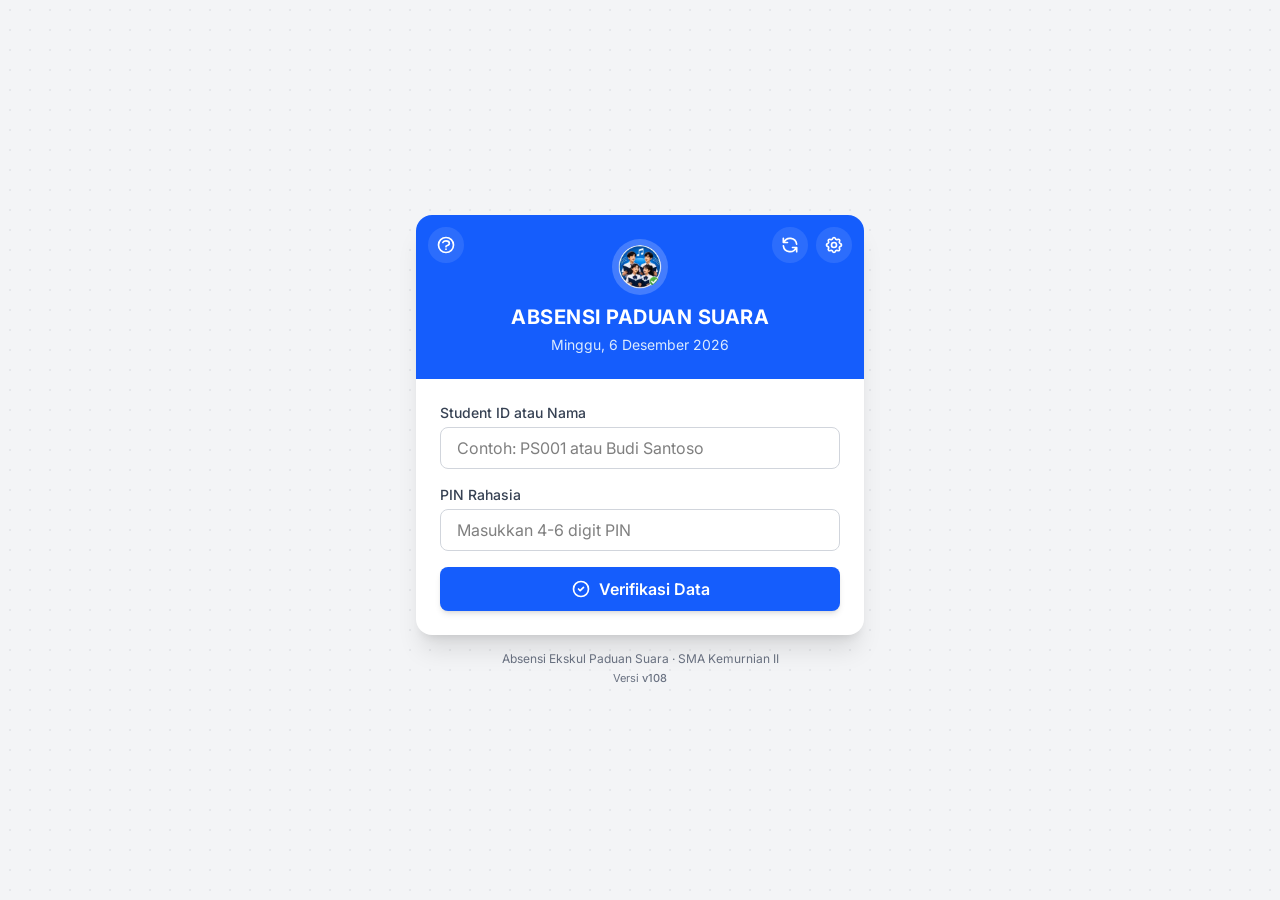
==== commit fa02bf9b: "decrease from 400 to 300 max char for berita/info Co-authored-by: monkeycode-ai <monkeycode-ai@chait" ====
--- a/index.html
+++ b/index.html
@@ -7,7 +7,7 @@
     <meta name="description" content="Aplikasi absensi ekstrakurikuler Paduan Suara berbasis Google Sheets.">
     <meta name="theme-color" content="#2563eb">
     <link rel="icon" type="image/png" href="favicon.png">
-    <link rel="stylesheet" href="styles.css?v=20260928k">
+    <link rel="stylesheet" href="styles.css?v=20260928l">
     <style>div[data-netlify-badge-floating] { display: none !important; }</style>
     <link rel="preconnect" href="https://fonts.googleapis.com">
     <link rel="preconnect" href="https://fonts.gstatic.com" crossorigin>
@@ -15,8 +15,8 @@
     <noscript>
         <link rel="stylesheet" href="https://fonts.googleapis.com/css2?family=Inter:wght@400;500;600;700&display=swap">
     </noscript>
-    <script src="config.js?v=20260928k" defer></script>
-    <script src="app.js?v=20260928k" defer></script>
+    <script src="config.js?v=20260928l" defer></script>
+    <script src="app.js?v=20260928l" defer></script>
 </head>
 <body class="min-h-screen flex flex-col items-center justify-center p-4 bg-gray-50">
 
@@ -524,11 +524,11 @@
                     </div>
                     <div class="mt-4 pt-4 border-t border-yellow-200">
                         <p class="text-sm font-semibold text-gray-700">Berita/Informasi</p>
-                        <p class="text-xs text-gray-500 mb-2">Tampil di laporan absensi hari ini saat maintenance aktif dan belum ada siswa yang absen. Maksimal 400 karakter.</p>
+                        <p class="text-xs text-gray-500 mb-2">Tampil di laporan absensi hari ini saat maintenance aktif dan belum ada siswa yang absen. Maksimal 300 karakter.</p>
                         <textarea id="maintenanceMessage" rows="3" maxlength="400" oninput="onMaintenanceMessageChange()" class="w-full px-3 py-2 border border-gray-300 rounded-lg text-sm focus:ring-2 focus:ring-blue-500 focus:border-blue-500 outline-none transition" placeholder="Tulis berita/informasi..."></textarea>
                         <div class="mt-2 flex items-center justify-between gap-2">
                             <p id="maintenanceMessageStatus" class="inline-flex items-center gap-1 px-2 py-1 rounded-md text-xs font-medium bg-green-100 text-green-800 border border-green-200">Perubahan tersimpan otomatis.</p>
-                            <p class="text-xs text-gray-500 shrink-0"><span id="maintenanceMessageCount">0</span>/400</p>
+                            <p class="text-xs text-gray-500 shrink-0"><span id="maintenanceMessageCount">0</span>/300</p>
                         </div>
                     </div>
                     </div>
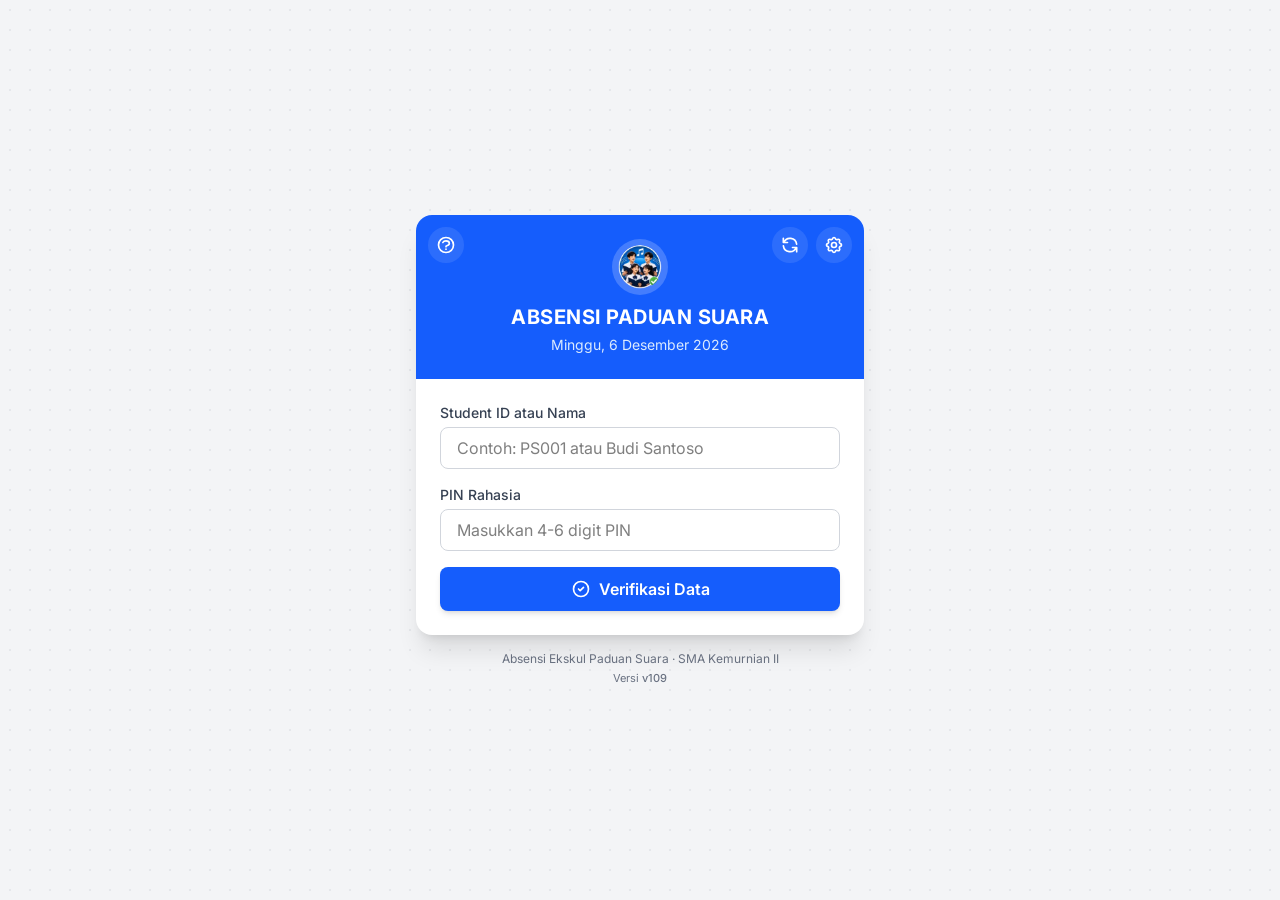
==== commit f059466d: "fix bugs display N/300 for maksimal char Co-authored-by: monkeycode-ai <monkeycode-ai@chaitin.com>" ====
--- a/index.html
+++ b/index.html
@@ -7,7 +7,7 @@
     <meta name="description" content="Aplikasi absensi ekstrakurikuler Paduan Suara berbasis Google Sheets.">
     <meta name="theme-color" content="#2563eb">
     <link rel="icon" type="image/png" href="favicon.png">
-    <link rel="stylesheet" href="styles.css?v=20260928l">
+    <link rel="stylesheet" href="styles.css?v=20260928m">
     <style>div[data-netlify-badge-floating] { display: none !important; }</style>
     <link rel="preconnect" href="https://fonts.googleapis.com">
     <link rel="preconnect" href="https://fonts.gstatic.com" crossorigin>
@@ -15,8 +15,8 @@
     <noscript>
         <link rel="stylesheet" href="https://fonts.googleapis.com/css2?family=Inter:wght@400;500;600;700&display=swap">
     </noscript>
-    <script src="config.js?v=20260928l" defer></script>
-    <script src="app.js?v=20260928l" defer></script>
+    <script src="config.js?v=20260928m" defer></script>
+    <script src="app.js?v=20260928m" defer></script>
 </head>
 <body class="min-h-screen flex flex-col items-center justify-center p-4 bg-gray-50">
 
@@ -524,7 +524,7 @@
                     </div>
                     <div class="mt-4 pt-4 border-t border-yellow-200">
                         <p class="text-sm font-semibold text-gray-700">Berita/Informasi</p>
-                        <p class="text-xs text-gray-500 mb-2">Tampil di laporan absensi hari ini saat maintenance aktif dan belum ada siswa yang absen. Maksimal 300 karakter.</p>
+                        <p class="text-xs text-gray-500 mb-2">Tampil di laporan absensi hari ini saat maintenance aktif dan belum ada siswa yang absen.</p>
                         <textarea id="maintenanceMessage" rows="3" maxlength="400" oninput="onMaintenanceMessageChange()" class="w-full px-3 py-2 border border-gray-300 rounded-lg text-sm focus:ring-2 focus:ring-blue-500 focus:border-blue-500 outline-none transition" placeholder="Tulis berita/informasi..."></textarea>
                         <div class="mt-2 flex items-center justify-between gap-2">
                             <p id="maintenanceMessageStatus" class="inline-flex items-center gap-1 px-2 py-1 rounded-md text-xs font-medium bg-green-100 text-green-800 border border-green-200">Perubahan tersimpan otomatis.</p>
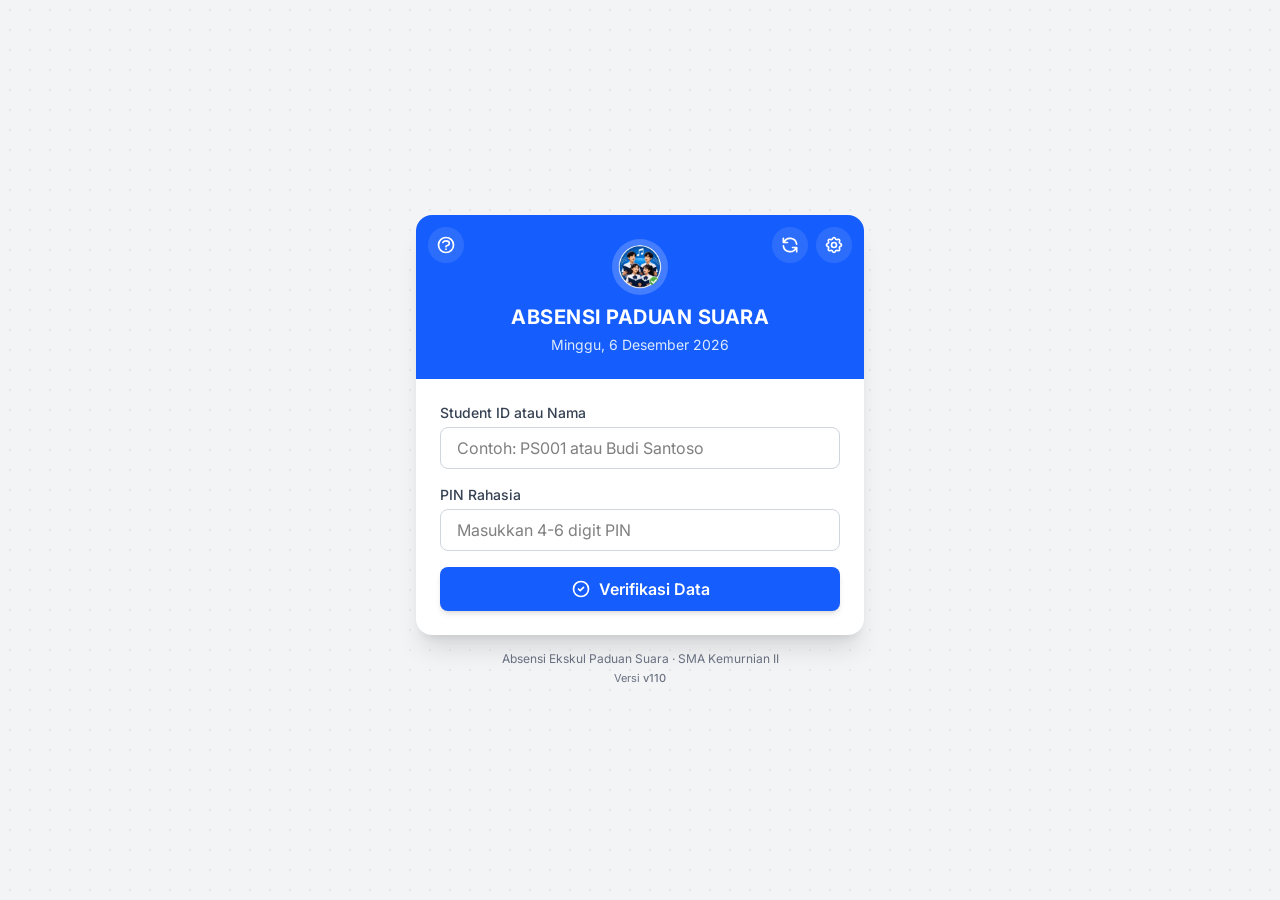
==== commit 5392d6bc: "fix: perbaiki tampilan penghitung Berita/Informasi menjadi N/300 Co-authored-by: monkeycode-ai <monk" ====
--- a/index.html
+++ b/index.html
@@ -7,7 +7,7 @@
     <meta name="description" content="Aplikasi absensi ekstrakurikuler Paduan Suara berbasis Google Sheets.">
     <meta name="theme-color" content="#2563eb">
     <link rel="icon" type="image/png" href="favicon.png">
-    <link rel="stylesheet" href="styles.css?v=20260928m">
+    <link rel="stylesheet" href="styles.css?v=20260928n">
     <style>div[data-netlify-badge-floating] { display: none !important; }</style>
     <link rel="preconnect" href="https://fonts.googleapis.com">
     <link rel="preconnect" href="https://fonts.gstatic.com" crossorigin>
@@ -15,8 +15,8 @@
     <noscript>
         <link rel="stylesheet" href="https://fonts.googleapis.com/css2?family=Inter:wght@400;500;600;700&display=swap">
     </noscript>
-    <script src="config.js?v=20260928m" defer></script>
-    <script src="app.js?v=20260928m" defer></script>
+    <script src="config.js?v=20260928n" defer></script>
+    <script src="app.js?v=20260928n" defer></script>
 </head>
 <body class="min-h-screen flex flex-col items-center justify-center p-4 bg-gray-50">
 
@@ -525,10 +525,10 @@
                     <div class="mt-4 pt-4 border-t border-yellow-200">
                         <p class="text-sm font-semibold text-gray-700">Berita/Informasi</p>
                         <p class="text-xs text-gray-500 mb-2">Tampil di laporan absensi hari ini saat maintenance aktif dan belum ada siswa yang absen.</p>
-                        <textarea id="maintenanceMessage" rows="3" maxlength="400" oninput="onMaintenanceMessageChange()" class="w-full px-3 py-2 border border-gray-300 rounded-lg text-sm focus:ring-2 focus:ring-blue-500 focus:border-blue-500 outline-none transition" placeholder="Tulis berita/informasi..."></textarea>
+                        <textarea id="maintenanceMessage" rows="3" maxlength="300" oninput="onMaintenanceMessageChange()" class="w-full px-3 py-2 border border-gray-300 rounded-lg text-sm focus:ring-2 focus:ring-blue-500 focus:border-blue-500 outline-none transition" placeholder="Tulis berita/informasi..."></textarea>
                         <div class="mt-2 flex items-center justify-between gap-2">
                             <p id="maintenanceMessageStatus" class="inline-flex items-center gap-1 px-2 py-1 rounded-md text-xs font-medium bg-green-100 text-green-800 border border-green-200">Perubahan tersimpan otomatis.</p>
-                            <p class="text-xs text-gray-500 shrink-0"><span id="maintenanceMessageCount">0</span>/300</p>
+                            <p class="text-xs text-gray-500 shrink-0"><span id="maintenanceMessageCount">0/300</span></p>
                         </div>
                     </div>
                     </div>
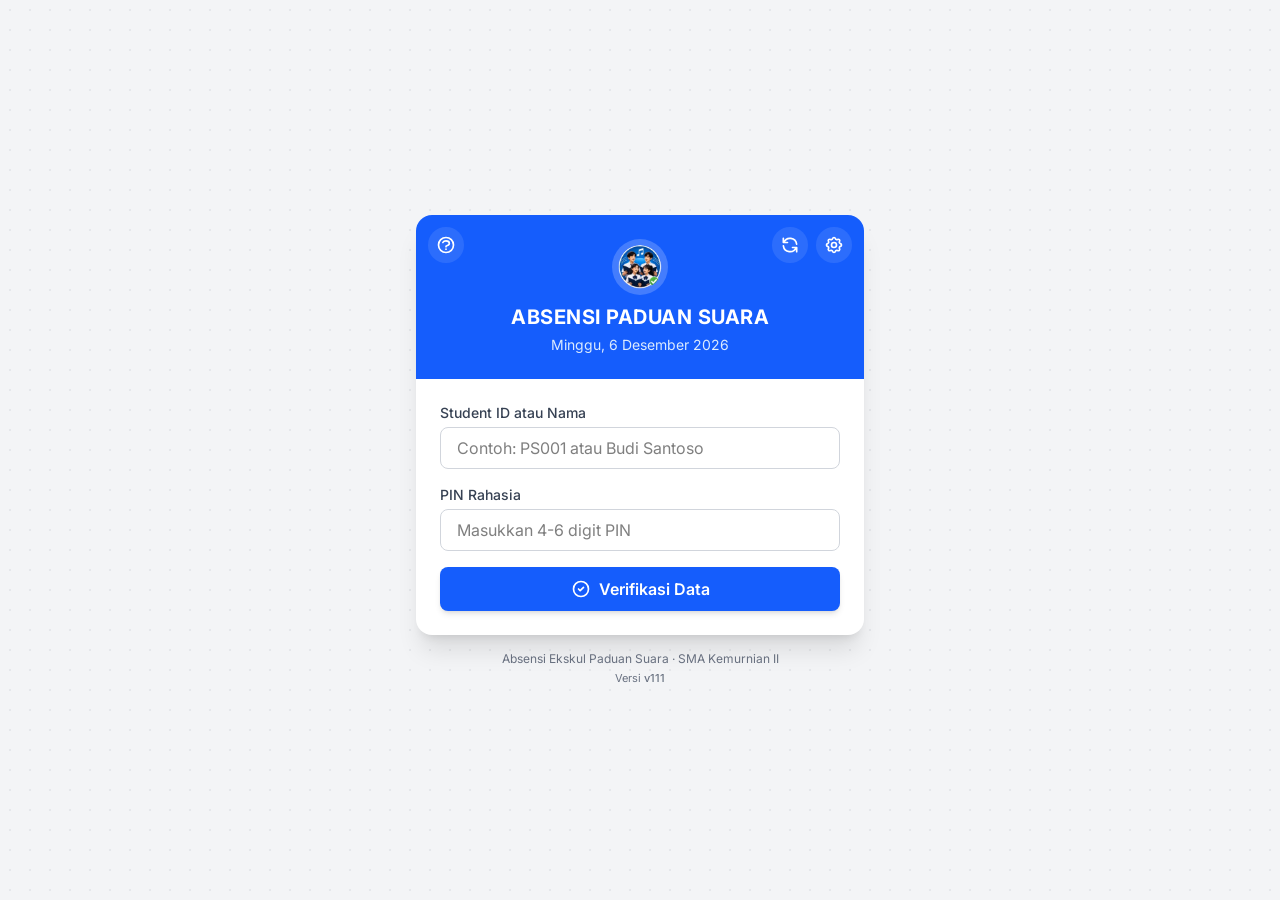
==== commit 0365592b: "qrpadus.png replace Co-authored-by: monkeycode-ai <monkeycode-ai@chaitin.com>" ====
--- a/index.html
+++ b/index.html
@@ -7,7 +7,7 @@
     <meta name="description" content="Aplikasi absensi ekstrakurikuler Paduan Suara berbasis Google Sheets.">
     <meta name="theme-color" content="#2563eb">
     <link rel="icon" type="image/png" href="favicon.png">
-    <link rel="stylesheet" href="styles.css?v=20260928n">
+    <link rel="stylesheet" href="styles.css?v=20260928o">
     <style>div[data-netlify-badge-floating] { display: none !important; }</style>
     <link rel="preconnect" href="https://fonts.googleapis.com">
     <link rel="preconnect" href="https://fonts.gstatic.com" crossorigin>
@@ -15,8 +15,8 @@
     <noscript>
         <link rel="stylesheet" href="https://fonts.googleapis.com/css2?family=Inter:wght@400;500;600;700&display=swap">
     </noscript>
-    <script src="config.js?v=20260928n" defer></script>
-    <script src="app.js?v=20260928n" defer></script>
+    <script src="config.js?v=20260928o" defer></script>
+    <script src="app.js?v=20260928o" defer></script>
 </head>
 <body class="min-h-screen flex flex-col items-center justify-center p-4 bg-gray-50">
 
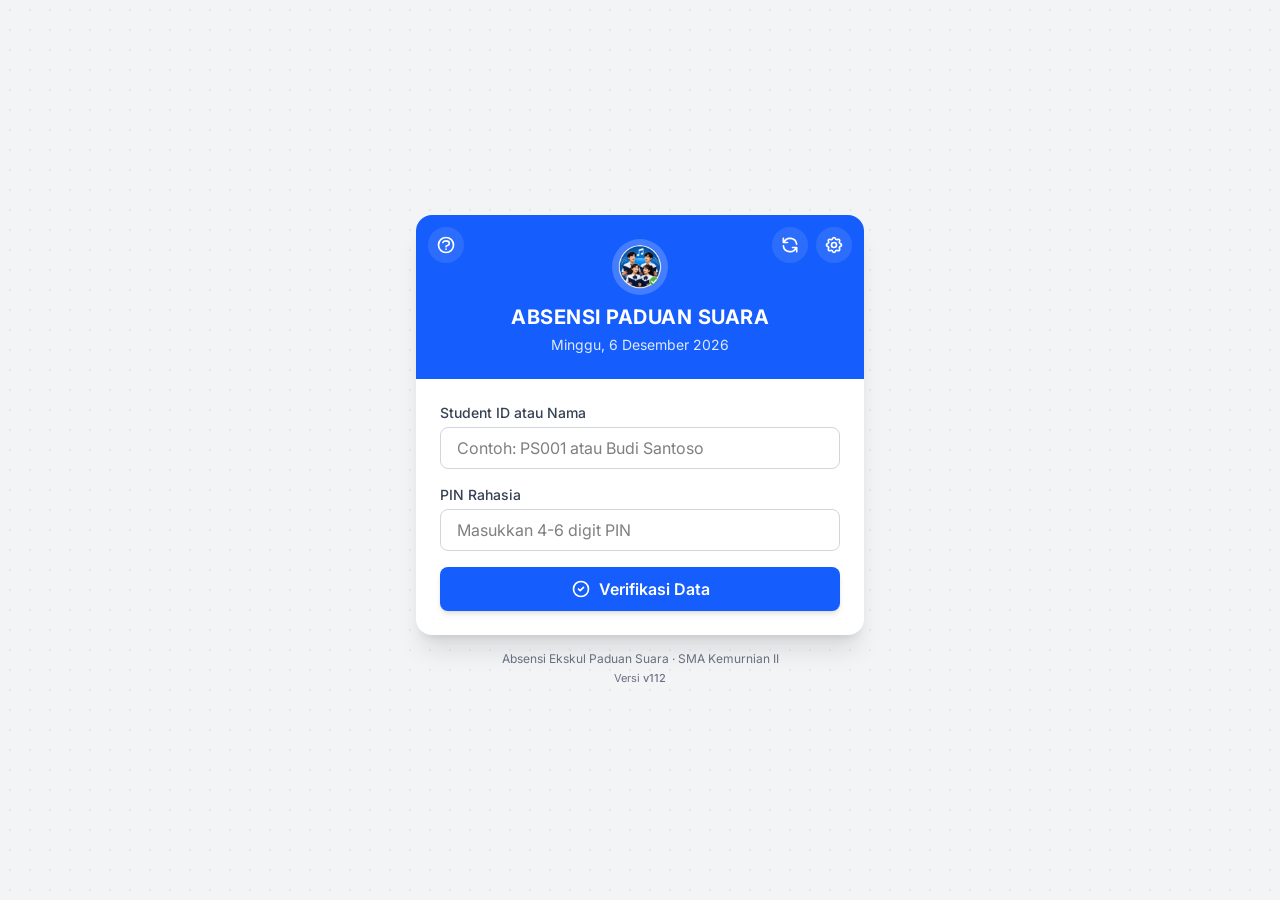
==== commit 68e71302: "update new apps scripts URL Co-authored-by: monkeycode-ai <monkeycode-ai@chaitin.com>" ====
--- a/index.html
+++ b/index.html
@@ -7,7 +7,7 @@
     <meta name="description" content="Aplikasi absensi ekstrakurikuler Paduan Suara berbasis Google Sheets.">
     <meta name="theme-color" content="#2563eb">
     <link rel="icon" type="image/png" href="favicon.png">
-    <link rel="stylesheet" href="styles.css?v=20260928o">
+    <link rel="stylesheet" href="styles.css?v=20260928p">
     <style>div[data-netlify-badge-floating] { display: none !important; }</style>
     <link rel="preconnect" href="https://fonts.googleapis.com">
     <link rel="preconnect" href="https://fonts.gstatic.com" crossorigin>
@@ -15,8 +15,8 @@
     <noscript>
         <link rel="stylesheet" href="https://fonts.googleapis.com/css2?family=Inter:wght@400;500;600;700&display=swap">
     </noscript>
-    <script src="config.js?v=20260928o" defer></script>
-    <script src="app.js?v=20260928o" defer></script>
+    <script src="config.js?v=20260928p" defer></script>
+    <script src="app.js?v=20260928p" defer></script>
 </head>
 <body class="min-h-screen flex flex-col items-center justify-center p-4 bg-gray-50">
 
